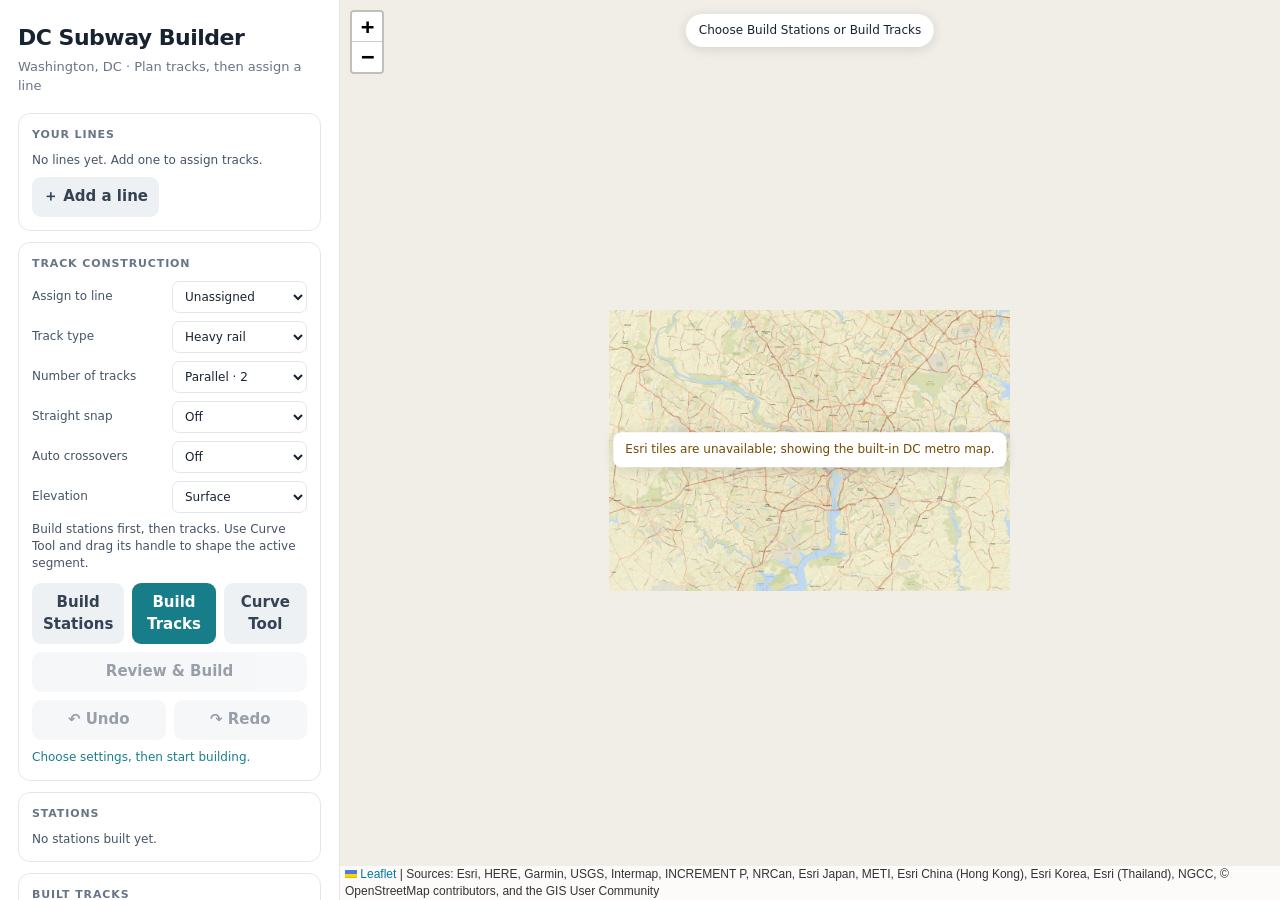
==== index.html @ 971ccfde "Add files via upload" ====
<!doctype html>
<html lang="en">
<head>
  <meta charset="utf-8">
  <meta name="viewport" content="width=device-width, initial-scale=1">
  <title>DC Subway Builder</title>
  <style>
/* required styles */

.leaflet-pane,
.leaflet-tile,
.leaflet-marker-icon,
.leaflet-marker-shadow,
.leaflet-tile-container,
.leaflet-pane > svg,
.leaflet-pane > canvas,
.leaflet-zoom-box,
.leaflet-image-layer,
.leaflet-layer {
	position: absolute;
	left: 0;
	top: 0;
	}
.leaflet-container {
	overflow: hidden;
	}
.leaflet-tile,
.leaflet-marker-icon,
.leaflet-marker-shadow {
	-webkit-user-select: none;
	   -moz-user-select: none;
	        user-select: none;
	  -webkit-user-drag: none;
	}
/* Prevents IE11 from highlighting tiles in blue */
.leaflet-tile::selection {
	background: transparent;
}
/* Safari renders non-retina tile on retina better with this, but Chrome is worse */
.leaflet-safari .leaflet-tile {
	image-rendering: -webkit-optimize-contrast;
	}
/* hack that prevents hw layers "stretching" when loading new tiles */
.leaflet-safari .leaflet-tile-container {
	width: 1600px;
	height: 1600px;
	-webkit-transform-origin: 0 0;
	}
.leaflet-marker-icon,
.leaflet-marker-shadow {
	display: block;
	}
/* .leaflet-container svg: reset svg max-width decleration shipped in Joomla! (joomla.org) 3.x */
/* .leaflet-container img: map is broken in FF if you have max-width: 100% on tiles */
.leaflet-container .leaflet-overlay-pane svg {
	max-width: none !important;
	max-height: none !important;
	}
.leaflet-container .leaflet-marker-pane img,
.leaflet-container .leaflet-shadow-pane img,
.leaflet-container .leaflet-tile-pane img,
.leaflet-container img.leaflet-image-layer,
.leaflet-container .leaflet-tile {
	max-width: none !important;
	max-height: none !important;
	width: auto;
	padding: 0;
	}

.leaflet-container img.leaflet-tile {
	/* See: https://bugs.chromium.org/p/chromium/issues/detail?id=600120 */
	mix-blend-mode: plus-lighter;
}

.leaflet-container.leaflet-touch-zoom {
	-ms-touch-action: pan-x pan-y;
	touch-action: pan-x pan-y;
	}
.leaflet-container.leaflet-touch-drag {
	-ms-touch-action: pinch-zoom;
	/* Fallback for FF which doesn't support pinch-zoom */
	touch-action: none;
	touch-action: pinch-zoom;
}
.leaflet-container.leaflet-touch-drag.leaflet-touch-zoom {
	-ms-touch-action: none;
	touch-action: none;
}
.leaflet-container {
	-webkit-tap-highlight-color: transparent;
}
.leaflet-container a {
	-webkit-tap-highlight-color: rgba(51, 181, 229, 0.4);
}
.leaflet-tile {
	filter: inherit;
	visibility: hidden;
	}
.leaflet-tile-loaded {
	visibility: inherit;
	}
.leaflet-zoom-box {
	width: 0;
	height: 0;
	-moz-box-sizing: border-box;
	     box-sizing: border-box;
	z-index: 800;
	}
/* workaround for https://bugzilla.mozilla.org/show_bug.cgi?id=888319 */
.leaflet-overlay-pane svg {
	-moz-user-select: none;
	}

.leaflet-pane         { z-index: 400; }

.leaflet-tile-pane    { z-index: 200; }
.leaflet-overlay-pane { z-index: 400; }
.leaflet-shadow-pane  { z-index: 500; }
.leaflet-marker-pane  { z-index: 600; }
.leaflet-tooltip-pane   { z-index: 650; }
.leaflet-popup-pane   { z-index: 700; }

.leaflet-map-pane canvas { z-index: 100; }
.leaflet-map-pane svg    { z-index: 200; }

.leaflet-vml-shape {
	width: 1px;
	height: 1px;
	}
.lvml {
	behavior: url(#default#VML);
	display: inline-block;
	position: absolute;
	}


/* control positioning */

.leaflet-control {
	position: relative;
	z-index: 800;
	pointer-events: visiblePainted; /* IE 9-10 doesn't have auto */
	pointer-events: auto;
	}
.leaflet-top,
.leaflet-bottom {
	position: absolute;
	z-index: 1000;
	pointer-events: none;
	}
.leaflet-top {
	top: 0;
	}
.leaflet-right {
	right: 0;
	}
.leaflet-bottom {
	bottom: 0;
	}
.leaflet-left {
	left: 0;
	}
.leaflet-control {
	float: left;
	clear: both;
	}
.leaflet-right .leaflet-control {
	float: right;
	}
.leaflet-top .leaflet-control {
	margin-top: 10px;
	}
.leaflet-bottom .leaflet-control {
	margin-bottom: 10px;
	}
.leaflet-left .leaflet-control {
	margin-left: 10px;
	}
.leaflet-right .leaflet-control {
	margin-right: 10px;
	}


/* zoom and fade animations */

.leaflet-fade-anim .leaflet-popup {
	opacity: 0;
	-webkit-transition: opacity 0.2s linear;
	   -moz-transition: opacity 0.2s linear;
	        transition: opacity 0.2s linear;
	}
.leaflet-fade-anim .leaflet-map-pane .leaflet-popup {
	opacity: 1;
	}
.leaflet-zoom-animated {
	-webkit-transform-origin: 0 0;
	    -ms-transform-origin: 0 0;
	        transform-origin: 0 0;
	}
svg.leaflet-zoom-animated {
	will-change: transform;
}

.leaflet-zoom-anim .leaflet-zoom-animated {
	-webkit-transition: -webkit-transform 0.25s cubic-bezier(0,0,0.25,1);
	   -moz-transition:    -moz-transform 0.25s cubic-bezier(0,0,0.25,1);
	        transition:         transform 0.25s cubic-bezier(0,0,0.25,1);
	}
.leaflet-zoom-anim .leaflet-tile,
.leaflet-pan-anim .leaflet-tile {
	-webkit-transition: none;
	   -moz-transition: none;
	        transition: none;
	}

.leaflet-zoom-anim .leaflet-zoom-hide {
	visibility: hidden;
	}


/* cursors */

.leaflet-interactive {
	cursor: pointer;
	}
.leaflet-grab {
	cursor: -webkit-grab;
	cursor:    -moz-grab;
	cursor:         grab;
	}
.leaflet-crosshair,
.leaflet-crosshair .leaflet-interactive {
	cursor: crosshair;
	}
.leaflet-popup-pane,
.leaflet-control {
	cursor: auto;
	}
.leaflet-dragging .leaflet-grab,
.leaflet-dragging .leaflet-grab .leaflet-interactive,
.leaflet-dragging .leaflet-marker-draggable {
	cursor: move;
	cursor: -webkit-grabbing;
	cursor:    -moz-grabbing;
	cursor:         grabbing;
	}

/* marker & overlays interactivity */
.leaflet-marker-icon,
.leaflet-marker-shadow,
.leaflet-image-layer,
.leaflet-pane > svg path,
.leaflet-tile-container {
	pointer-events: none;
	}

.leaflet-marker-icon.leaflet-interactive,
.leaflet-image-layer.leaflet-interactive,
.leaflet-pane > svg path.leaflet-interactive,
svg.leaflet-image-layer.leaflet-interactive path {
	pointer-events: visiblePainted; /* IE 9-10 doesn't have auto */
	pointer-events: auto;
	}

/* visual tweaks */

.leaflet-container {
	background: #ddd;
	outline-offset: 1px;
	}
.leaflet-container a {
	color: #0078A8;
	}
.leaflet-zoom-box {
	border: 2px dotted #38f;
	background: rgba(255,255,255,0.5);
	}


/* general typography */
.leaflet-container {
	font-family: "Helvetica Neue", Arial, Helvetica, sans-serif;
	font-size: 12px;
	font-size: 0.75rem;
	line-height: 1.5;
	}


/* general toolbar styles */

.leaflet-bar {
	box-shadow: 0 1px 5px rgba(0,0,0,0.65);
	border-radius: 4px;
	}
.leaflet-bar a {
	background-color: #fff;
	border-bottom: 1px solid #ccc;
	width: 26px;
	height: 26px;
	line-height: 26px;
	display: block;
	text-align: center;
	text-decoration: none;
	color: black;
	}
.leaflet-bar a,
.leaflet-control-layers-toggle {
	background-position: 50% 50%;
	background-repeat: no-repeat;
	display: block;
	}
.leaflet-bar a:hover,
.leaflet-bar a:focus {
	background-color: #f4f4f4;
	}
.leaflet-bar a:first-child {
	border-top-left-radius: 4px;
	border-top-right-radius: 4px;
	}
.leaflet-bar a:last-child {
	border-bottom-left-radius: 4px;
	border-bottom-right-radius: 4px;
	border-bottom: none;
	}
.leaflet-bar a.leaflet-disabled {
	cursor: default;
	background-color: #f4f4f4;
	color: #bbb;
	}

.leaflet-touch .leaflet-bar a {
	width: 30px;
	height: 30px;
	line-height: 30px;
	}
.leaflet-touch .leaflet-bar a:first-child {
	border-top-left-radius: 2px;
	border-top-right-radius: 2px;
	}
.leaflet-touch .leaflet-bar a:last-child {
	border-bottom-left-radius: 2px;
	border-bottom-right-radius: 2px;
	}

/* zoom control */

.leaflet-control-zoom-in,
.leaflet-control-zoom-out {
	font: bold 18px 'Lucida Console', Monaco, monospace;
	text-indent: 1px;
	}

.leaflet-touch .leaflet-control-zoom-in, .leaflet-touch .leaflet-control-zoom-out  {
	font-size: 22px;
	}


/* layers control */

.leaflet-control-layers {
	box-shadow: 0 1px 5px rgba(0,0,0,0.4);
	background: #fff;
	border-radius: 5px;
	}
.leaflet-control-layers-toggle {
	background-image: url(images/layers.png);
	width: 36px;
	height: 36px;
	}
.leaflet-retina .leaflet-control-layers-toggle {
	background-image: url(images/layers-2x.png);
	background-size: 26px 26px;
	}
.leaflet-touch .leaflet-control-layers-toggle {
	width: 44px;
	height: 44px;
	}
.leaflet-control-layers .leaflet-control-layers-list,
.leaflet-control-layers-expanded .leaflet-control-layers-toggle {
	display: none;
	}
.leaflet-control-layers-expanded .leaflet-control-layers-list {
	display: block;
	position: relative;
	}
.leaflet-control-layers-expanded {
	padding: 6px 10px 6px 6px;
	color: #333;
	background: #fff;
	}
.leaflet-control-layers-scrollbar {
	overflow-y: scroll;
	overflow-x: hidden;
	padding-right: 5px;
	}
.leaflet-control-layers-selector {
	margin-top: 2px;
	position: relative;
	top: 1px;
	}
.leaflet-control-layers label {
	display: block;
	font-size: 13px;
	font-size: 1.08333em;
	}
.leaflet-control-layers-separator {
	height: 0;
	border-top: 1px solid #ddd;
	margin: 5px -10px 5px -6px;
	}

/* Default icon URLs */
.leaflet-default-icon-path { /* used only in path-guessing heuristic, see L.Icon.Default */
	background-image: url(images/marker-icon.png);
	}


/* attribution and scale controls */

.leaflet-container .leaflet-control-attribution {
	background: #fff;
	background: rgba(255, 255, 255, 0.8);
	margin: 0;
	}
.leaflet-control-attribution,
.leaflet-control-scale-line {
	padding: 0 5px;
	color: #333;
	line-height: 1.4;
	}
.leaflet-control-attribution a {
	text-decoration: none;
	}
.leaflet-control-attribution a:hover,
.leaflet-control-attribution a:focus {
	text-decoration: underline;
	}
.leaflet-attribution-flag {
	display: inline !important;
	vertical-align: baseline !important;
	width: 1em;
	height: 0.6669em;
	}
.leaflet-left .leaflet-control-scale {
	margin-left: 5px;
	}
.leaflet-bottom .leaflet-control-scale {
	margin-bottom: 5px;
	}
.leaflet-control-scale-line {
	border: 2px solid #777;
	border-top: none;
	line-height: 1.1;
	padding: 2px 5px 1px;
	white-space: nowrap;
	-moz-box-sizing: border-box;
	     box-sizing: border-box;
	background: rgba(255, 255, 255, 0.8);
	text-shadow: 1px 1px #fff;
	}
.leaflet-control-scale-line:not(:first-child) {
	border-top: 2px solid #777;
	border-bottom: none;
	margin-top: -2px;
	}
.leaflet-control-scale-line:not(:first-child):not(:last-child) {
	border-bottom: 2px solid #777;
	}

.leaflet-touch .leaflet-control-attribution,
.leaflet-touch .leaflet-control-layers,
.leaflet-touch .leaflet-bar {
	box-shadow: none;
	}
.leaflet-touch .leaflet-control-layers,
.leaflet-touch .leaflet-bar {
	border: 2px solid rgba(0,0,0,0.2);
	background-clip: padding-box;
	}


/* popup */

.leaflet-popup {
	position: absolute;
	text-align: center;
	margin-bottom: 20px;
	}
.leaflet-popup-content-wrapper {
	padding: 1px;
	text-align: left;
	border-radius: 12px;
	}
.leaflet-popup-content {
	margin: 13px 24px 13px 20px;
	line-height: 1.3;
	font-size: 13px;
	font-size: 1.08333em;
	min-height: 1px;
	}
.leaflet-popup-content p {
	margin: 17px 0;
	margin: 1.3em 0;
	}
.leaflet-popup-tip-container {
	width: 40px;
	height: 20px;
	position: absolute;
	left: 50%;
	margin-top: -1px;
	margin-left: -20px;
	overflow: hidden;
	pointer-events: none;
	}
.leaflet-popup-tip {
	width: 17px;
	height: 17px;
	padding: 1px;

	margin: -10px auto 0;
	pointer-events: auto;

	-webkit-transform: rotate(45deg);
	   -moz-transform: rotate(45deg);
	    -ms-transform: rotate(45deg);
	        transform: rotate(45deg);
	}
.leaflet-popup-content-wrapper,
.leaflet-popup-tip {
	background: white;
	color: #333;
	box-shadow: 0 3px 14px rgba(0,0,0,0.4);
	}
.leaflet-container a.leaflet-popup-close-button {
	position: absolute;
	top: 0;
	right: 0;
	border: none;
	text-align: center;
	width: 24px;
	height: 24px;
	font: 16px/24px Tahoma, Verdana, sans-serif;
	color: #757575;
	text-decoration: none;
	background: transparent;
	}
.leaflet-container a.leaflet-popup-close-button:hover,
.leaflet-container a.leaflet-popup-close-button:focus {
	color: #585858;
	}
.leaflet-popup-scrolled {
	overflow: auto;
	}

.leaflet-oldie .leaflet-popup-content-wrapper {
	-ms-zoom: 1;
	}
.leaflet-oldie .leaflet-popup-tip {
	width: 24px;
	margin: 0 auto;

	-ms-filter: "progid:DXImageTransform.Microsoft.Matrix(M11=0.70710678, M12=0.70710678, M21=-0.70710678, M22=0.70710678)";
	filter: progid:DXImageTransform.Microsoft.Matrix(M11=0.70710678, M12=0.70710678, M21=-0.70710678, M22=0.70710678);
	}

.leaflet-oldie .leaflet-control-zoom,
.leaflet-oldie .leaflet-control-layers,
.leaflet-oldie .leaflet-popup-content-wrapper,
.leaflet-oldie .leaflet-popup-tip {
	border: 1px solid #999;
	}


/* div icon */

.leaflet-div-icon {
	background: #fff;
	border: 1px solid #666;
	}


/* Tooltip */
/* Base styles for the element that has a tooltip */
.leaflet-tooltip {
	position: absolute;
	padding: 6px;
	background-color: #fff;
	border: 1px solid #fff;
	border-radius: 3px;
	color: #222;
	white-space: nowrap;
	-webkit-user-select: none;
	-moz-user-select: none;
	-ms-user-select: none;
	user-select: none;
	pointer-events: none;
	box-shadow: 0 1px 3px rgba(0,0,0,0.4);
	}
.leaflet-tooltip.leaflet-interactive {
	cursor: pointer;
	pointer-events: auto;
	}
.leaflet-tooltip-top:before,
.leaflet-tooltip-bottom:before,
.leaflet-tooltip-left:before,
.leaflet-tooltip-right:before {
	position: absolute;
	pointer-events: none;
	border: 6px solid transparent;
	background: transparent;
	content: "";
	}

/* Directions */

.leaflet-tooltip-bottom {
	margin-top: 6px;
}
.leaflet-tooltip-top {
	margin-top: -6px;
}
.leaflet-tooltip-bottom:before,
.leaflet-tooltip-top:before {
	left: 50%;
	margin-left: -6px;
	}
.leaflet-tooltip-top:before {
	bottom: 0;
	margin-bottom: -12px;
	border-top-color: #fff;
	}
.leaflet-tooltip-bottom:before {
	top: 0;
	margin-top: -12px;
	margin-left: -6px;
	border-bottom-color: #fff;
	}
.leaflet-tooltip-left {
	margin-left: -6px;
}
.leaflet-tooltip-right {
	margin-left: 6px;
}
.leaflet-tooltip-left:before,
.leaflet-tooltip-right:before {
	top: 50%;
	margin-top: -6px;
	}
.leaflet-tooltip-left:before {
	right: 0;
	margin-right: -12px;
	border-left-color: #fff;
	}
.leaflet-tooltip-right:before {
	left: 0;
	margin-left: -12px;
	border-right-color: #fff;
	}

/* Printing */

@media print {
	/* Prevent printers from removing background-images of controls. */
	.leaflet-control {
		-webkit-print-color-adjust: exact;
		print-color-adjust: exact;
		}
	}

</style>
  <style>
    :root{color-scheme:light;--ink:#172331;--muted:#687586;--paper:#f5f7f8;--edge:#e2e7ec;--teal:#177e89}
    *{box-sizing:border-box}body{margin:0;font:15px/1.45 system-ui,-apple-system,Segoe UI,sans-serif;color:var(--ink);background:var(--paper)}.app{min-height:100vh;display:grid;grid-template-columns:340px minmax(0,1fr)}
    aside{padding:22px 18px;background:#fff;border-right:1px solid var(--edge);overflow:auto;max-height:100vh}h1{font-size:22px;letter-spacing:-.5px;margin:0 0 4px}.sub{color:var(--muted);margin:0 0 17px;font-size:13px}.card{border:1px solid var(--edge);border-radius:12px;padding:13px;margin:11px 0;background:#fff}.label{color:var(--muted);font-size:11px;font-weight:700;letter-spacing:.08em;text-transform:uppercase;margin-bottom:9px}.lines{display:grid;gap:7px}.line-row{width:100%;border:1px solid var(--edge);border-radius:9px;background:#fff;padding:8px 10px;display:flex;align-items:center;gap:9px;text-align:left;color:var(--ink);cursor:pointer}.line-row.active{border-color:var(--teal);background:#f3fbfb}.swatch{width:13px;height:13px;border-radius:50%;flex:0 0 13px}.line-name{flex:1;font-weight:650}.line-count{font-size:12px;color:var(--muted)}button,select{font:inherit}.button{border:0;border-radius:9px;padding:9px 11px;cursor:pointer;font-weight:650;color:#344253;background:#eef1f4}.button:disabled{opacity:.5;cursor:not-allowed}.button-main{background:var(--teal);color:white}.button-row{display:flex;gap:8px}.button-row>*{flex:1}.hint{font-size:12px;color:#465466;margin:0}.status{min-height:18px;color:var(--teal);font-size:12px;margin-top:9px}.field{display:grid;grid-template-columns:1fr 135px;gap:8px;align-items:center;margin:8px 0}.field label{font-size:12px;color:#465466}.field select{width:100%;border:1px solid var(--edge);border-radius:7px;background:#fff;color:var(--ink);padding:7px 8px;font-size:12px}.stats{display:flex;gap:16px;font-size:12px;color:var(--muted)}.stats strong{color:var(--ink)}.track-list{display:grid;gap:8px}.track-row{border-top:1px solid var(--edge);padding-top:9px}.track-head{display:flex;align-items:center;gap:7px;margin-bottom:6px;font-size:12px;font-weight:700}.track-dot{width:10px;height:10px;border-radius:50%;flex:none}.track-meta{font-size:11px;color:var(--muted);margin-bottom:5px}.track-assign{width:100%;border:1px solid var(--edge);border-radius:7px;background:white;padding:6px 7px;font-size:12px}.remove-track{border:0;background:transparent;color:#8b3b3b;padding:4px 0;margin-top:4px;font-size:11px;cursor:pointer}.map-wrap{position:relative;min-width:0;min-height:100vh;background:#f0eee7}#map{width:100%;height:100vh;min-height:560px;background:#f0eee7}.map-tip{position:absolute;z-index:500;top:14px;left:50%;transform:translateX(-50%);border-radius:20px;padding:8px 13px;background:#fff;box-shadow:0 2px 12px #17233124;font-size:12px;white-space:nowrap;pointer-events:none}.map-credit{position:absolute;z-index:500;right:0;bottom:0;background:#ffffffd9;padding:3px 6px;font-size:10px;color:#31404c}.speed-label-icon{background:transparent;border:0}.speed-label{display:block;white-space:nowrap;padding:2px 5px;border:1px solid #687586;border-radius:9px;background:#fff;color:#243142;font:700 10px/1.2 system-ui,sans-serif;box-shadow:0 1px 4px #17233155}.leaflet-tooltip.station-label{background:#fff;border:0;box-shadow:0 1px 5px #16212d33;color:#223042;font-weight:650;border-radius:5px;padding:3px 6px}.leaflet-tooltip.station-label:before{display:none}
    .map-status{position:absolute;z-index:500;left:50%;top:50%;transform:translate(-50%,-50%);border-radius:8px;padding:9px 12px;background:#fff;color:#744b00;box-shadow:0 2px 12px #17233124;font-size:12px;max-width:90%;text-align:center}
    .curve-handle-icon{background:transparent;border:0}.curve-handle-dot{display:block;width:18px;height:18px;border:3px solid #177e89;border-radius:4px;background:#fff;box-shadow:0 1px 6px #17233199;transform:rotate(45deg);cursor:move}
    .station-icon{background:transparent;border:0;pointer-events:none}.station-symbol{position:absolute;left:5px;top:5px;width:14px;height:14px;border:3px solid #fff;border-radius:50%;background:#177e89;box-shadow:0 1px 5px #16212d99}.station-name{position:absolute;left:22px;top:2px;white-space:nowrap;background:#fff;padding:2px 6px;border-radius:10px;font:600 11px/16px system-ui,sans-serif;color:#203044;box-shadow:0 1px 4px #16212d55}.station-row{display:flex;align-items:center;justify-content:space-between;border-top:1px solid var(--edge);padding:6px 0;font-size:12px}.station-delete{border:0;background:transparent;color:#8b3b3b;cursor:pointer;font-size:11px}
    @media(max-width:760px){.app{grid-template-columns:1fr;grid-template-rows:auto 62vh}aside{padding:16px;max-height:none}.map-wrap{min-height:62vh}#map{height:62vh;min-height:420px}.map-tip{top:10px}}
  </style>
</head>
<body>
  <main class="app">
    <aside>
      <h1>DC Subway Builder</h1><p class="sub">Washington, DC · Plan tracks, then assign a line</p>
      <section class="card"><div class="label">Your lines</div><div id="line-list" class="lines"></div><div style="height:8px"></div><button id="add-line" class="button" type="button">＋ Add a line</button></section>
      <section class="card">
        <div class="label">Track construction</div>
        <div class="field"><label for="assign-line">Assign to line</label><select id="assign-line"><option value="">Unassigned</option></select></div>
        <div class="field"><label for="track-type">Track type</label><select id="track-type"><option>Heavy rail</option><option>Light rail</option><option>Commuter rail</option></select></div>
        <div class="field"><label for="track-count">Number of tracks</label><select id="track-count"><option value="1">Single</option><option value="2" selected>Parallel · 2</option><option value="3">Parallel · 3</option></select></div>
        <div class="field"><label for="snap-mode">Straight snap</label><select id="snap-mode"><option>Off</option><option value="45°">45°</option><option value="90°">90°</option></select></div>
        <div class="field"><label for="crossovers">Auto crossovers</label><select id="crossovers"><option value="Off">Off</option><option value="On">On</option></select></div>
        <div class="field"><label for="elevation">Elevation</label><select id="elevation"><option>Surface</option><option>Elevated</option><option>Cut &amp; cover</option><option>Deep tunnel</option></select></div>
        <p class="hint">Build stations first, then tracks. Use Curve Tool and drag its handle to shape the active segment.</p>
        <div style="height:10px"></div><div class="button-row"><button id="start-station" class="button" type="button">Build Stations</button><button id="start-track" class="button button-main" type="button">Build Tracks</button><button id="curve-tool" class="button" type="button" aria-pressed="false">Curve Tool</button></div><div style="height:8px"></div><button id="finish-track" class="button" style="width:100%" type="button" disabled>Review &amp; Build</button><div style="height:8px"></div><div class="button-row"><button id="undo" class="button" type="button" disabled>↶ Undo</button><button id="redo" class="button" type="button" disabled>↷ Redo</button></div>
        <div id="status" class="status" aria-live="polite">Choose settings, then start building.</div>
      </section>
      <section class="card"><div class="label">Stations</div><div id="station-list" class="station-list"><p class="hint">No stations built yet.</p></div></section><section class="card"><div class="label">Built tracks</div><div id="track-list" class="track-list"><p class="hint">No track built yet.</p></div></section>
      <section class="card"><div class="label">Network</div><div class="stats"><span><strong id="station-total">0</strong> stations</span><span><strong id="track-total">0</strong> trackways</span><span><strong id="mile-total">0.0</strong> track miles</span></div></section>
      <p class="hint" style="font-size:10px;color:#8a95a2">Street map © Esri and data contributors · Construction saved in this browser.</p>
    </aside>
    <div class="map-wrap"><div id="map-tip" class="map-tip">Choose Build Stations or Build Tracks</div><div id="map" aria-label="Bounded street map of Washington, DC and surrounding areas"></div><div id="map-status" class="map-status" role="status" style="display:none"></div></div>
  </main>
  <script>
/* @preserve
 * Leaflet 1.9.4, a JS library for interactive maps. https://leafletjs.com
 * (c) 2010-2023 Vladimir Agafonkin, (c) 2010-2011 CloudMade
 */
!function(t,e){"object"==typeof exports&&"undefined"!=typeof module?e(exports):"function"==typeof define&&define.amd?define(["exports"],e):e((t="undefined"!=typeof globalThis?globalThis:t||self).leaflet={})}(this,function(t){"use strict";function l(t){for(var e,i,n=1,o=arguments.length;n<o;n++)for(e in i=arguments[n])t[e]=i[e];return t}var R=Object.create||function(t){return N.prototype=t,new N};function N(){}function a(t,e){var i,n=Array.prototype.slice;return t.bind?t.bind.apply(t,n.call(arguments,1)):(i=n.call(arguments,2),function(){return t.apply(e,i.length?i.concat(n.call(arguments)):arguments)})}var D=0;function h(t){return"_leaflet_id"in t||(t._leaflet_id=++D),t._leaflet_id}function j(t,e,i){var n,o,s=function(){n=!1,o&&(r.apply(i,o),o=!1)},r=function(){n?o=arguments:(t.apply(i,arguments),setTimeout(s,e),n=!0)};return r}function H(t,e,i){var n=e[1],e=e[0],o=n-e;return t===n&&i?t:((t-e)%o+o)%o+e}function u(){return!1}function i(t,e){return!1===e?t:(e=Math.pow(10,void 0===e?6:e),Math.round(t*e)/e)}function W(t){return t.trim?t.trim():t.replace(/^\s+|\s+$/g,"")}function F(t){return W(t).split(/\s+/)}function c(t,e){for(var i in Object.prototype.hasOwnProperty.call(t,"options")||(t.options=t.options?R(t.options):{}),e)t.options[i]=e[i];return t.options}function U(t,e,i){var n,o=[];for(n in t)o.push(encodeURIComponent(i?n.toUpperCase():n)+"="+encodeURIComponent(t[n]));return(e&&-1!==e.indexOf("?")?"&":"?")+o.join("&")}var V=/\{ *([\w_ -]+) *\}/g;function q(t,i){return t.replace(V,function(t,e){e=i[e];if(void 0===e)throw new Error("No value provided for variable "+t);return e="function"==typeof e?e(i):e})}var d=Array.isArray||function(t){return"[object Array]"===Object.prototype.toString.call(t)};function G(t,e){for(var i=0;i<t.length;i++)if(t[i]===e)return i;return-1}var K="[data-uri]";function Y(t){return window["webkit"+t]||window["moz"+t]||window["ms"+t]}var X=0;function J(t){var e=+new Date,i=Math.max(0,16-(e-X));return X=e+i,window.setTimeout(t,i)}var $=window.requestAnimationFrame||Y("RequestAnimationFrame")||J,Q=window.cancelAnimationFrame||Y("CancelAnimationFrame")||Y("CancelRequestAnimationFrame")||function(t){window.clearTimeout(t)};function x(t,e,i){if(!i||$!==J)return $.call(window,a(t,e));t.call(e)}function r(t){t&&Q.call(window,t)}var tt={__proto__:null,extend:l,create:R,bind:a,get lastId(){return D},stamp:h,throttle:j,wrapNum:H,falseFn:u,formatNum:i,trim:W,splitWords:F,setOptions:c,getParamString:U,template:q,isArray:d,indexOf:G,emptyImageUrl:K,requestFn:$,cancelFn:Q,requestAnimFrame:x,cancelAnimFrame:r};function et(){}et.extend=function(t){function e(){c(this),this.initialize&&this.initialize.apply(this,arguments),this.callInitHooks()}var i,n=e.__super__=this.prototype,o=R(n);for(i in(o.constructor=e).prototype=o,this)Object.prototype.hasOwnProperty.call(this,i)&&"prototype"!==i&&"__super__"!==i&&(e[i]=this[i]);if(t.statics&&l(e,t.statics),t.includes){var s=t.includes;if("undefined"!=typeof L&&L&&L.Mixin){s=d(s)?s:[s];for(var r=0;r<s.length;r++)s[r]===L.Mixin.Events&&console.warn("Deprecated include of L.Mixin.Events: this property will be removed in future releases, please inherit from L.Evented instead.",(new Error).stack)}l.apply(null,[o].concat(t.includes))}return l(o,t),delete o.statics,delete o.includes,o.options&&(o.options=n.options?R(n.options):{},l(o.options,t.options)),o._initHooks=[],o.callInitHooks=function(){if(!this._initHooksCalled){n.callInitHooks&&n.callInitHooks.call(this),this._initHooksCalled=!0;for(var t=0,e=o._initHooks.length;t<e;t++)o._initHooks[t].call(this)}},e},et.include=function(t){var e=this.prototype.options;return l(this.prototype,t),t.options&&(this.prototype.options=e,this.mergeOptions(t.options)),this},et.mergeOptions=function(t){return l(this.prototype.options,t),this},et.addInitHook=function(t){var e=Array.prototype.slice.call(arguments,1),i="function"==typeof t?t:function(){this[t].apply(this,e)};return this.prototype._initHooks=this.prototype._initHooks||[],this.prototype._initHooks.push(i),this};var e={on:function(t,e,i){if("object"==typeof t)for(var n in t)this._on(n,t[n],e);else for(var o=0,s=(t=F(t)).length;o<s;o++)this._on(t[o],e,i);return this},off:function(t,e,i){if(arguments.length)if("object"==typeof t)for(var n in t)this._off(n,t[n],e);else{t=F(t);for(var o=1===arguments.length,s=0,r=t.length;s<r;s++)o?this._off(t[s]):this._off(t[s],e,i)}else delete this._events;return this},_on:function(t,e,i,n){"function"!=typeof e?console.warn("wrong listener type: "+typeof e):!1===this._listens(t,e,i)&&(e={fn:e,ctx:i=i===this?void 0:i},n&&(e.once=!0),this._events=this._events||{},this._events[t]=this._events[t]||[],this._events[t].push(e))},_off:function(t,e,i){var n,o,s;if(this._events&&(n=this._events[t]))if(1===arguments.length){if(this._firingCount)for(o=0,s=n.length;o<s;o++)n[o].fn=u;delete this._events[t]}else"function"!=typeof e?console.warn("wrong listener type: "+typeof e):!1!==(e=this._listens(t,e,i))&&(i=n[e],this._firingCount&&(i.fn=u,this._events[t]=n=n.slice()),n.splice(e,1))},fire:function(t,e,i){if(this.listens(t,i)){var n=l({},e,{type:t,target:this,sourceTarget:e&&e.sourceTarget||this});if(this._events){var o=this._events[t];if(o){this._firingCount=this._firingCount+1||1;for(var s=0,r=o.length;s<r;s++){var a=o[s],h=a.fn;a.once&&this.off(t,h,a.ctx),h.call(a.ctx||this,n)}this._firingCount--}}i&&this._propagateEvent(n)}return this},listens:function(t,e,i,n){"string"!=typeof t&&console.warn('"string" type argument expected');var o=e,s=("function"!=typeof e&&(n=!!e,i=o=void 0),this._events&&this._events[t]);if(s&&s.length&&!1!==this._listens(t,o,i))return!0;if(n)for(var r in this._eventParents)if(this._eventParents[r].listens(t,e,i,n))return!0;return!1},_listens:function(t,e,i){if(this._events){var n=this._events[t]||[];if(!e)return!!n.length;i===this&&(i=void 0);for(var o=0,s=n.length;o<s;o++)if(n[o].fn===e&&n[o].ctx===i)return o}return!1},once:function(t,e,i){if("object"==typeof t)for(var n in t)this._on(n,t[n],e,!0);else for(var o=0,s=(t=F(t)).length;o<s;o++)this._on(t[o],e,i,!0);return this},addEventParent:function(t){return this._eventParents=this._eventParents||{},this._eventParents[h(t)]=t,this},removeEventParent:function(t){return this._eventParents&&delete this._eventParents[h(t)],this},_propagateEvent:function(t){for(var e in this._eventParents)this._eventParents[e].fire(t.type,l({layer:t.target,propagatedFrom:t.target},t),!0)}},it=(e.addEventListener=e.on,e.removeEventListener=e.clearAllEventListeners=e.off,e.addOneTimeEventListener=e.once,e.fireEvent=e.fire,e.hasEventListeners=e.listens,et.extend(e));function p(t,e,i){this.x=i?Math.round(t):t,this.y=i?Math.round(e):e}var nt=Math.trunc||function(t){return 0<t?Math.floor(t):Math.ceil(t)};function m(t,e,i){return t instanceof p?t:d(t)?new p(t[0],t[1]):null==t?t:"object"==typeof t&&"x"in t&&"y"in t?new p(t.x,t.y):new p(t,e,i)}function f(t,e){if(t)for(var i=e?[t,e]:t,n=0,o=i.length;n<o;n++)this.extend(i[n])}function _(t,e){return!t||t instanceof f?t:new f(t,e)}function s(t,e){if(t)for(var i=e?[t,e]:t,n=0,o=i.length;n<o;n++)this.extend(i[n])}function g(t,e){return t instanceof s?t:new s(t,e)}function v(t,e,i){if(isNaN(t)||isNaN(e))throw new Error("Invalid LatLng object: ("+t+", "+e+")");this.lat=+t,this.lng=+e,void 0!==i&&(this.alt=+i)}function w(t,e,i){return t instanceof v?t:d(t)&&"object"!=typeof t[0]?3===t.length?new v(t[0],t[1],t[2]):2===t.length?new v(t[0],t[1]):null:null==t?t:"object"==typeof t&&"lat"in t?new v(t.lat,"lng"in t?t.lng:t.lon,t.alt):void 0===e?null:new v(t,e,i)}p.prototype={clone:function(){return new p(this.x,this.y)},add:function(t){return this.clone()._add(m(t))},_add:function(t){return this.x+=t.x,this.y+=t.y,this},subtract:function(t){return this.clone()._subtract(m(t))},_subtract:function(t){return this.x-=t.x,this.y-=t.y,this},divideBy:function(t){return this.clone()._divideBy(t)},_divideBy:function(t){return this.x/=t,this.y/=t,this},multiplyBy:function(t){return this.clone()._multiplyBy(t)},_multiplyBy:function(t){return this.x*=t,this.y*=t,this},scaleBy:function(t){return new p(this.x*t.x,this.y*t.y)},unscaleBy:function(t){return new p(this.x/t.x,this.y/t.y)},round:function(){return this.clone()._round()},_round:function(){return this.x=Math.round(this.x),this.y=Math.round(this.y),this},floor:function(){return this.clone()._floor()},_floor:function(){return this.x=Math.floor(this.x),this.y=Math.floor(this.y),this},ceil:function(){return this.clone()._ceil()},_ceil:function(){return this.x=Math.ceil(this.x),this.y=Math.ceil(this.y),this},trunc:function(){return this.clone()._trunc()},_trunc:function(){return this.x=nt(this.x),this.y=nt(this.y),this},distanceTo:function(t){var e=(t=m(t)).x-this.x,t=t.y-this.y;return Math.sqrt(e*e+t*t)},equals:function(t){return(t=m(t)).x===this.x&&t.y===this.y},contains:function(t){return t=m(t),Math.abs(t.x)<=Math.abs(this.x)&&Math.abs(t.y)<=Math.abs(this.y)},toString:function(){return"Point("+i(this.x)+", "+i(this.y)+")"}},f.prototype={extend:function(t){var e,i;if(t){if(t instanceof p||"number"==typeof t[0]||"x"in t)e=i=m(t);else if(e=(t=_(t)).min,i=t.max,!e||!i)return this;this.min||this.max?(this.min.x=Math.min(e.x,this.min.x),this.max.x=Math.max(i.x,this.max.x),this.min.y=Math.min(e.y,this.min.y),this.max.y=Math.max(i.y,this.max.y)):(this.min=e.clone(),this.max=i.clone())}return this},getCenter:function(t){return m((this.min.x+this.max.x)/2,(this.min.y+this.max.y)/2,t)},getBottomLeft:function(){return m(this.min.x,this.max.y)},getTopRight:function(){return m(this.max.x,this.min.y)},getTopLeft:function(){return this.min},getBottomRight:function(){return this.max},getSize:function(){return this.max.subtract(this.min)},contains:function(t){var e,i;return(t=("number"==typeof t[0]||t instanceof p?m:_)(t))instanceof f?(e=t.min,i=t.max):e=i=t,e.x>=this.min.x&&i.x<=this.max.x&&e.y>=this.min.y&&i.y<=this.max.y},intersects:function(t){t=_(t);var e=this.min,i=this.max,n=t.min,t=t.max,o=t.x>=e.x&&n.x<=i.x,t=t.y>=e.y&&n.y<=i.y;return o&&t},overlaps:function(t){t=_(t);var e=this.min,i=this.max,n=t.min,t=t.max,o=t.x>e.x&&n.x<i.x,t=t.y>e.y&&n.y<i.y;return o&&t},isValid:function(){return!(!this.min||!this.max)},pad:function(t){var e=this.min,i=this.max,n=Math.abs(e.x-i.x)*t,t=Math.abs(e.y-i.y)*t;return _(m(e.x-n,e.y-t),m(i.x+n,i.y+t))},equals:function(t){return!!t&&(t=_(t),this.min.equals(t.getTopLeft())&&this.max.equals(t.getBottomRight()))}},s.prototype={extend:function(t){var e,i,n=this._southWest,o=this._northEast;if(t instanceof v)i=e=t;else{if(!(t instanceof s))return t?this.extend(w(t)||g(t)):this;if(e=t._southWest,i=t._northEast,!e||!i)return this}return n||o?(n.lat=Math.min(e.lat,n.lat),n.lng=Math.min(e.lng,n.lng),o.lat=Math.max(i.lat,o.lat),o.lng=Math.max(i.lng,o.lng)):(this._southWest=new v(e.lat,e.lng),this._northEast=new v(i.lat,i.lng)),this},pad:function(t){var e=this._southWest,i=this._northEast,n=Math.abs(e.lat-i.lat)*t,t=Math.abs(e.lng-i.lng)*t;return new s(new v(e.lat-n,e.lng-t),new v(i.lat+n,i.lng+t))},getCenter:function(){return new v((this._southWest.lat+this._northEast.lat)/2,(this._southWest.lng+this._northEast.lng)/2)},getSouthWest:function(){return this._southWest},getNorthEast:function(){return this._northEast},getNorthWest:function(){return new v(this.getNorth(),this.getWest())},getSouthEast:function(){return new v(this.getSouth(),this.getEast())},getWest:function(){return this._southWest.lng},getSouth:function(){return this._southWest.lat},getEast:function(){return this._northEast.lng},getNorth:function(){return this._northEast.lat},contains:function(t){t=("number"==typeof t[0]||t instanceof v||"lat"in t?w:g)(t);var e,i,n=this._southWest,o=this._northEast;return t instanceof s?(e=t.getSouthWest(),i=t.getNorthEast()):e=i=t,e.lat>=n.lat&&i.lat<=o.lat&&e.lng>=n.lng&&i.lng<=o.lng},intersects:function(t){t=g(t);var e=this._southWest,i=this._northEast,n=t.getSouthWest(),t=t.getNorthEast(),o=t.lat>=e.lat&&n.lat<=i.lat,t=t.lng>=e.lng&&n.lng<=i.lng;return o&&t},overlaps:function(t){t=g(t);var e=this._southWest,i=this._northEast,n=t.getSouthWest(),t=t.getNorthEast(),o=t.lat>e.lat&&n.lat<i.lat,t=t.lng>e.lng&&n.lng<i.lng;return o&&t},toBBoxString:function(){return[this.getWest(),this.getSouth(),this.getEast(),this.getNorth()].join(",")},equals:function(t,e){return!!t&&(t=g(t),this._southWest.equals(t.getSouthWest(),e)&&this._northEast.equals(t.getNorthEast(),e))},isValid:function(){return!(!this._southWest||!this._northEast)}};var ot={latLngToPoint:function(t,e){t=this.projection.project(t),e=this.scale(e);return this.transformation._transform(t,e)},pointToLatLng:function(t,e){e=this.scale(e),t=this.transformation.untransform(t,e);return this.projection.unproject(t)},project:function(t){return this.projection.project(t)},unproject:function(t){return this.projection.unproject(t)},scale:function(t){return 256*Math.pow(2,t)},zoom:function(t){return Math.log(t/256)/Math.LN2},getProjectedBounds:function(t){var e;return this.infinite?null:(e=this.projection.bounds,t=this.scale(t),new f(this.transformation.transform(e.min,t),this.transformation.transform(e.max,t)))},infinite:!(v.prototype={equals:function(t,e){return!!t&&(t=w(t),Math.max(Math.abs(this.lat-t.lat),Math.abs(this.lng-t.lng))<=(void 0===e?1e-9:e))},toString:function(t){return"LatLng("+i(this.lat,t)+", "+i(this.lng,t)+")"},distanceTo:function(t){return st.distance(this,w(t))},wrap:function(){return st.wrapLatLng(this)},toBounds:function(t){var t=180*t/40075017,e=t/Math.cos(Math.PI/180*this.lat);return g([this.lat-t,this.lng-e],[this.lat+t,this.lng+e])},clone:function(){return new v(this.lat,this.lng,this.alt)}}),wrapLatLng:function(t){var e=this.wrapLng?H(t.lng,this.wrapLng,!0):t.lng;return new v(this.wrapLat?H(t.lat,this.wrapLat,!0):t.lat,e,t.alt)},wrapLatLngBounds:function(t){var e=t.getCenter(),i=this.wrapLatLng(e),n=e.lat-i.lat,e=e.lng-i.lng;return 0==n&&0==e?t:(i=t.getSouthWest(),t=t.getNorthEast(),new s(new v(i.lat-n,i.lng-e),new v(t.lat-n,t.lng-e)))}},st=l({},ot,{wrapLng:[-180,180],R:6371e3,distance:function(t,e){var i=Math.PI/180,n=t.lat*i,o=e.lat*i,s=Math.sin((e.lat-t.lat)*i/2),e=Math.sin((e.lng-t.lng)*i/2),t=s*s+Math.cos(n)*Math.cos(o)*e*e,i=2*Math.atan2(Math.sqrt(t),Math.sqrt(1-t));return this.R*i}}),rt=6378137,rt={R:rt,MAX_LATITUDE:85.0511287798,project:function(t){var e=Math.PI/180,i=this.MAX_LATITUDE,i=Math.max(Math.min(i,t.lat),-i),i=Math.sin(i*e);return new p(this.R*t.lng*e,this.R*Math.log((1+i)/(1-i))/2)},unproject:function(t){var e=180/Math.PI;return new v((2*Math.atan(Math.exp(t.y/this.R))-Math.PI/2)*e,t.x*e/this.R)},bounds:new f([-(rt=rt*Math.PI),-rt],[rt,rt])};function at(t,e,i,n){d(t)?(this._a=t[0],this._b=t[1],this._c=t[2],this._d=t[3]):(this._a=t,this._b=e,this._c=i,this._d=n)}function ht(t,e,i,n){return new at(t,e,i,n)}at.prototype={transform:function(t,e){return this._transform(t.clone(),e)},_transform:function(t,e){return t.x=(e=e||1)*(this._a*t.x+this._b),t.y=e*(this._c*t.y+this._d),t},untransform:function(t,e){return new p((t.x/(e=e||1)-this._b)/this._a,(t.y/e-this._d)/this._c)}};var lt=l({},st,{code:"EPSG:3857",projection:rt,transformation:ht(lt=.5/(Math.PI*rt.R),.5,-lt,.5)}),ut=l({},lt,{code:"EPSG:900913"});function ct(t){return document.createElementNS("http://www.w3.org/2000/svg",t)}function dt(t,e){for(var i,n,o,s,r="",a=0,h=t.length;a<h;a++){for(i=0,n=(o=t[a]).length;i<n;i++)r+=(i?"L":"M")+(s=o[i]).x+" "+s.y;r+=e?b.svg?"z":"x":""}return r||"M0 0"}var _t=document.documentElement.style,pt="ActiveXObject"in window,mt=pt&&!document.addEventListener,n="msLaunchUri"in navigator&&!("documentMode"in document),ft=y("webkit"),gt=y("android"),vt=y("android 2")||y("android 3"),yt=parseInt(/WebKit\/([0-9]+)|$/.exec(navigator.userAgent)[1],10),yt=gt&&y("Google")&&yt<537&&!("AudioNode"in window),xt=!!window.opera,wt=!n&&y("chrome"),bt=y("gecko")&&!ft&&!xt&&!pt,Pt=!wt&&y("safari"),Lt=y("phantom"),o="OTransition"in _t,Tt=0===navigator.platform.indexOf("Win"),Mt=pt&&"transition"in _t,zt="WebKitCSSMatrix"in window&&"m11"in new window.WebKitCSSMatrix&&!vt,_t="MozPerspective"in _t,Ct=!window.L_DISABLE_3D&&(Mt||zt||_t)&&!o&&!Lt,Zt="undefined"!=typeof orientation||y("mobile"),St=Zt&&ft,Et=Zt&&zt,kt=!window.PointerEvent&&window.MSPointerEvent,Ot=!(!window.PointerEvent&&!kt),At="ontouchstart"in window||!!window.TouchEvent,Bt=!window.L_NO_TOUCH&&(At||Ot),It=Zt&&xt,Rt=Zt&&bt,Nt=1<(window.devicePixelRatio||window.screen.deviceXDPI/window.screen.logicalXDPI),Dt=function(){var t=!1;try{var e=Object.defineProperty({},"passive",{get:function(){t=!0}});window.addEventListener("testPassiveEventSupport",u,e),window.removeEventListener("testPassiveEventSupport",u,e)}catch(t){}return t}(),jt=!!document.createElement("canvas").getContext,Ht=!(!document.createElementNS||!ct("svg").createSVGRect),Wt=!!Ht&&((Wt=document.createElement("div")).innerHTML="<svg/>","http://www.w3.org/2000/svg"===(Wt.firstChild&&Wt.firstChild.namespaceURI));function y(t){return 0<=navigator.userAgent.toLowerCase().indexOf(t)}var b={ie:pt,ielt9:mt,edge:n,webkit:ft,android:gt,android23:vt,androidStock:yt,opera:xt,chrome:wt,gecko:bt,safari:Pt,phantom:Lt,opera12:o,win:Tt,ie3d:Mt,webkit3d:zt,gecko3d:_t,any3d:Ct,mobile:Zt,mobileWebkit:St,mobileWebkit3d:Et,msPointer:kt,pointer:Ot,touch:Bt,touchNative:At,mobileOpera:It,mobileGecko:Rt,retina:Nt,passiveEvents:Dt,canvas:jt,svg:Ht,vml:!Ht&&function(){try{var t=document.createElement("div"),e=(t.innerHTML='<v:shape adj="1"/>',t.firstChild);return e.style.behavior="url(#default#VML)",e&&"object"==typeof e.adj}catch(t){return!1}}(),inlineSvg:Wt,mac:0===navigator.platform.indexOf("Mac"),linux:0===navigator.platform.indexOf("Linux")},Ft=b.msPointer?"MSPointerDown":"pointerdown",Ut=b.msPointer?"MSPointerMove":"pointermove",Vt=b.msPointer?"MSPointerUp":"pointerup",qt=b.msPointer?"MSPointerCancel":"pointercancel",Gt={touchstart:Ft,touchmove:Ut,touchend:Vt,touchcancel:qt},Kt={touchstart:function(t,e){e.MSPOINTER_TYPE_TOUCH&&e.pointerType===e.MSPOINTER_TYPE_TOUCH&&O(e);ee(t,e)},touchmove:ee,touchend:ee,touchcancel:ee},Yt={},Xt=!1;function Jt(t,e,i){return"touchstart"!==e||Xt||(document.addEventListener(Ft,$t,!0),document.addEventListener(Ut,Qt,!0),document.addEventListener(Vt,te,!0),document.addEventListener(qt,te,!0),Xt=!0),Kt[e]?(i=Kt[e].bind(this,i),t.addEventListener(Gt[e],i,!1),i):(console.warn("wrong event specified:",e),u)}function $t(t){Yt[t.pointerId]=t}function Qt(t){Yt[t.pointerId]&&(Yt[t.pointerId]=t)}function te(t){delete Yt[t.pointerId]}function ee(t,e){if(e.pointerType!==(e.MSPOINTER_TYPE_MOUSE||"mouse")){for(var i in e.touches=[],Yt)e.touches.push(Yt[i]);e.changedTouches=[e],t(e)}}var ie=200;function ne(t,i){t.addEventListener("dblclick",i);var n,o=0;function e(t){var e;1!==t.detail?n=t.detail:"mouse"===t.pointerType||t.sourceCapabilities&&!t.sourceCapabilities.firesTouchEvents||((e=Ne(t)).some(function(t){return t instanceof HTMLLabelElement&&t.attributes.for})&&!e.some(function(t){return t instanceof HTMLInputElement||t instanceof HTMLSelectElement})||((e=Date.now())-o<=ie?2===++n&&i(function(t){var e,i,n={};for(i in t)e=t[i],n[i]=e&&e.bind?e.bind(t):e;return(t=n).type="dblclick",n.detail=2,n.isTrusted=!1,n._simulated=!0,n}(t)):n=1,o=e))}return t.addEventListener("click",e),{dblclick:i,simDblclick:e}}var oe,se,re,ae,he,le,ue=we(["transform","webkitTransform","OTransform","MozTransform","msTransform"]),ce=we(["webkitTransition","transition","OTransition","MozTransition","msTransition"]),de="webkitTransition"===ce||"OTransition"===ce?ce+"End":"transitionend";function _e(t){return"string"==typeof t?document.getElementById(t):t}function pe(t,e){var i=t.style[e]||t.currentStyle&&t.currentStyle[e];return"auto"===(i=i&&"auto"!==i||!document.defaultView?i:(t=document.defaultView.getComputedStyle(t,null))?t[e]:null)?null:i}function P(t,e,i){t=document.createElement(t);return t.className=e||"",i&&i.appendChild(t),t}function T(t){var e=t.parentNode;e&&e.removeChild(t)}function me(t){for(;t.firstChild;)t.removeChild(t.firstChild)}function fe(t){var e=t.parentNode;e&&e.lastChild!==t&&e.appendChild(t)}function ge(t){var e=t.parentNode;e&&e.firstChild!==t&&e.insertBefore(t,e.firstChild)}function ve(t,e){return void 0!==t.classList?t.classList.contains(e):0<(t=xe(t)).length&&new RegExp("(^|\\s)"+e+"(\\s|$)").test(t)}function M(t,e){var i;if(void 0!==t.classList)for(var n=F(e),o=0,s=n.length;o<s;o++)t.classList.add(n[o]);else ve(t,e)||ye(t,((i=xe(t))?i+" ":"")+e)}function z(t,e){void 0!==t.classList?t.classList.remove(e):ye(t,W((" "+xe(t)+" ").replace(" "+e+" "," ")))}function ye(t,e){void 0===t.className.baseVal?t.className=e:t.className.baseVal=e}function xe(t){return void 0===(t=t.correspondingElement?t.correspondingElement:t).className.baseVal?t.className:t.className.baseVal}function C(t,e){if("opacity"in t.style)t.style.opacity=e;else if("filter"in t.style){var i=!1,n="DXImageTransform.Microsoft.Alpha";try{i=t.filters.item(n)}catch(t){if(1===e)return}e=Math.round(100*e),i?(i.Enabled=100!==e,i.Opacity=e):t.style.filter+=" progid:"+n+"(opacity="+e+")"}}function we(t){for(var e=document.documentElement.style,i=0;i<t.length;i++)if(t[i]in e)return t[i];return!1}function be(t,e,i){e=e||new p(0,0);t.style[ue]=(b.ie3d?"translate("+e.x+"px,"+e.y+"px)":"translate3d("+e.x+"px,"+e.y+"px,0)")+(i?" scale("+i+")":"")}function Z(t,e){t._leaflet_pos=e,b.any3d?be(t,e):(t.style.left=e.x+"px",t.style.top=e.y+"px")}function Pe(t){return t._leaflet_pos||new p(0,0)}function Le(){S(window,"dragstart",O)}function Te(){k(window,"dragstart",O)}function Me(t){for(;-1===t.tabIndex;)t=t.parentNode;t.style&&(ze(),le=(he=t).style.outlineStyle,t.style.outlineStyle="none",S(window,"keydown",ze))}function ze(){he&&(he.style.outlineStyle=le,le=he=void 0,k(window,"keydown",ze))}function Ce(t){for(;!((t=t.parentNode).offsetWidth&&t.offsetHeight||t===document.body););return t}function Ze(t){var e=t.getBoundingClientRect();return{x:e.width/t.offsetWidth||1,y:e.height/t.offsetHeight||1,boundingClientRect:e}}ae="onselectstart"in document?(re=function(){S(window,"selectstart",O)},function(){k(window,"selectstart",O)}):(se=we(["userSelect","WebkitUserSelect","OUserSelect","MozUserSelect","msUserSelect"]),re=function(){var t;se&&(t=document.documentElement.style,oe=t[se],t[se]="none")},function(){se&&(document.documentElement.style[se]=oe,oe=void 0)});pt={__proto__:null,TRANSFORM:ue,TRANSITION:ce,TRANSITION_END:de,get:_e,getStyle:pe,create:P,remove:T,empty:me,toFront:fe,toBack:ge,hasClass:ve,addClass:M,removeClass:z,setClass:ye,getClass:xe,setOpacity:C,testProp:we,setTransform:be,setPosition:Z,getPosition:Pe,get disableTextSelection(){return re},get enableTextSelection(){return ae},disableImageDrag:Le,enableImageDrag:Te,preventOutline:Me,restoreOutline:ze,getSizedParentNode:Ce,getScale:Ze};function S(t,e,i,n){if(e&&"object"==typeof e)for(var o in e)ke(t,o,e[o],i);else for(var s=0,r=(e=F(e)).length;s<r;s++)ke(t,e[s],i,n);return this}var E="_leaflet_events";function k(t,e,i,n){if(1===arguments.length)Se(t),delete t[E];else if(e&&"object"==typeof e)for(var o in e)Oe(t,o,e[o],i);else if(e=F(e),2===arguments.length)Se(t,function(t){return-1!==G(e,t)});else for(var s=0,r=e.length;s<r;s++)Oe(t,e[s],i,n);return this}function Se(t,e){for(var i in t[E]){var n=i.split(/\d/)[0];e&&!e(n)||Oe(t,n,null,null,i)}}var Ee={mouseenter:"mouseover",mouseleave:"mouseout",wheel:!("onwheel"in window)&&"mousewheel"};function ke(e,t,i,n){var o,s,r=t+h(i)+(n?"_"+h(n):"");e[E]&&e[E][r]||(s=o=function(t){return i.call(n||e,t||window.event)},!b.touchNative&&b.pointer&&0===t.indexOf("touch")?o=Jt(e,t,o):b.touch&&"dblclick"===t?o=ne(e,o):"addEventListener"in e?"touchstart"===t||"touchmove"===t||"wheel"===t||"mousewheel"===t?e.addEventListener(Ee[t]||t,o,!!b.passiveEvents&&{passive:!1}):"mouseenter"===t||"mouseleave"===t?e.addEventListener(Ee[t],o=function(t){t=t||window.event,We(e,t)&&s(t)},!1):e.addEventListener(t,s,!1):e.attachEvent("on"+t,o),e[E]=e[E]||{},e[E][r]=o)}function Oe(t,e,i,n,o){o=o||e+h(i)+(n?"_"+h(n):"");var s,r,i=t[E]&&t[E][o];i&&(!b.touchNative&&b.pointer&&0===e.indexOf("touch")?(n=t,r=i,Gt[s=e]?n.removeEventListener(Gt[s],r,!1):console.warn("wrong event specified:",s)):b.touch&&"dblclick"===e?(n=i,(r=t).removeEventListener("dblclick",n.dblclick),r.removeEventListener("click",n.simDblclick)):"removeEventListener"in t?t.removeEventListener(Ee[e]||e,i,!1):t.detachEvent("on"+e,i),t[E][o]=null)}function Ae(t){return t.stopPropagation?t.stopPropagation():t.originalEvent?t.originalEvent._stopped=!0:t.cancelBubble=!0,this}function Be(t){return ke(t,"wheel",Ae),this}function Ie(t){return S(t,"mousedown touchstart dblclick contextmenu",Ae),t._leaflet_disable_click=!0,this}function O(t){return t.preventDefault?t.preventDefault():t.returnValue=!1,this}function Re(t){return O(t),Ae(t),this}function Ne(t){if(t.composedPath)return t.composedPath();for(var e=[],i=t.target;i;)e.push(i),i=i.parentNode;return e}function De(t,e){var i,n;return e?(n=(i=Ze(e)).boundingClientRect,new p((t.clientX-n.left)/i.x-e.clientLeft,(t.clientY-n.top)/i.y-e.clientTop)):new p(t.clientX,t.clientY)}var je=b.linux&&b.chrome?window.devicePixelRatio:b.mac?3*window.devicePixelRatio:0<window.devicePixelRatio?2*window.devicePixelRatio:1;function He(t){return b.edge?t.wheelDeltaY/2:t.deltaY&&0===t.deltaMode?-t.deltaY/je:t.deltaY&&1===t.deltaMode?20*-t.deltaY:t.deltaY&&2===t.deltaMode?60*-t.deltaY:t.deltaX||t.deltaZ?0:t.wheelDelta?(t.wheelDeltaY||t.wheelDelta)/2:t.detail&&Math.abs(t.detail)<32765?20*-t.detail:t.detail?t.detail/-32765*60:0}function We(t,e){var i=e.relatedTarget;if(!i)return!0;try{for(;i&&i!==t;)i=i.parentNode}catch(t){return!1}return i!==t}var mt={__proto__:null,on:S,off:k,stopPropagation:Ae,disableScrollPropagation:Be,disableClickPropagation:Ie,preventDefault:O,stop:Re,getPropagationPath:Ne,getMousePosition:De,getWheelDelta:He,isExternalTarget:We,addListener:S,removeListener:k},Fe=it.extend({run:function(t,e,i,n){this.stop(),this._el=t,this._inProgress=!0,this._duration=i||.25,this._easeOutPower=1/Math.max(n||.5,.2),this._startPos=Pe(t),this._offset=e.subtract(this._startPos),this._startTime=+new Date,this.fire("start"),this._animate()},stop:function(){this._inProgress&&(this._step(!0),this._complete())},_animate:function(){this._animId=x(this._animate,this),this._step()},_step:function(t){var e=+new Date-this._startTime,i=1e3*this._duration;e<i?this._runFrame(this._easeOut(e/i),t):(this._runFrame(1),this._complete())},_runFrame:function(t,e){t=this._startPos.add(this._offset.multiplyBy(t));e&&t._round(),Z(this._el,t),this.fire("step")},_complete:function(){r(this._animId),this._inProgress=!1,this.fire("end")},_easeOut:function(t){return 1-Math.pow(1-t,this._easeOutPower)}}),A=it.extend({options:{crs:lt,center:void 0,zoom:void 0,minZoom:void 0,maxZoom:void 0,layers:[],maxBounds:void 0,renderer:void 0,zoomAnimation:!0,zoomAnimationThreshold:4,fadeAnimation:!0,markerZoomAnimation:!0,transform3DLimit:8388608,zoomSnap:1,zoomDelta:1,trackResize:!0},initialize:function(t,e){e=c(this,e),this._handlers=[],this._layers={},this._zoomBoundLayers={},this._sizeChanged=!0,this._initContainer(t),this._initLayout(),this._onResize=a(this._onResize,this),this._initEvents(),e.maxBounds&&this.setMaxBounds(e.maxBounds),void 0!==e.zoom&&(this._zoom=this._limitZoom(e.zoom)),e.center&&void 0!==e.zoom&&this.setView(w(e.center),e.zoom,{reset:!0}),this.callInitHooks(),this._zoomAnimated=ce&&b.any3d&&!b.mobileOpera&&this.options.zoomAnimation,this._zoomAnimated&&(this._createAnimProxy(),S(this._proxy,de,this._catchTransitionEnd,this)),this._addLayers(this.options.layers)},setView:function(t,e,i){if((e=void 0===e?this._zoom:this._limitZoom(e),t=this._limitCenter(w(t),e,this.options.maxBounds),i=i||{},this._stop(),this._loaded&&!i.reset&&!0!==i)&&(void 0!==i.animate&&(i.zoom=l({animate:i.animate},i.zoom),i.pan=l({animate:i.animate,duration:i.duration},i.pan)),this._zoom!==e?this._tryAnimatedZoom&&this._tryAnimatedZoom(t,e,i.zoom):this._tryAnimatedPan(t,i.pan)))return clearTimeout(this._sizeTimer),this;return this._resetView(t,e,i.pan&&i.pan.noMoveStart),this},setZoom:function(t,e){return this._loaded?this.setView(this.getCenter(),t,{zoom:e}):(this._zoom=t,this)},zoomIn:function(t,e){return t=t||(b.any3d?this.options.zoomDelta:1),this.setZoom(this._zoom+t,e)},zoomOut:function(t,e){return t=t||(b.any3d?this.options.zoomDelta:1),this.setZoom(this._zoom-t,e)},setZoomAround:function(t,e,i){var n=this.getZoomScale(e),o=this.getSize().divideBy(2),t=(t instanceof p?t:this.latLngToContainerPoint(t)).subtract(o).multiplyBy(1-1/n),n=this.containerPointToLatLng(o.add(t));return this.setView(n,e,{zoom:i})},_getBoundsCenterZoom:function(t,e){e=e||{},t=t.getBounds?t.getBounds():g(t);var i=m(e.paddingTopLeft||e.padding||[0,0]),n=m(e.paddingBottomRight||e.padding||[0,0]),o=this.getBoundsZoom(t,!1,i.add(n));return(o="number"==typeof e.maxZoom?Math.min(e.maxZoom,o):o)===1/0?{center:t.getCenter(),zoom:o}:(e=n.subtract(i).divideBy(2),n=this.project(t.getSouthWest(),o),i=this.project(t.getNorthEast(),o),{center:this.unproject(n.add(i).divideBy(2).add(e),o),zoom:o})},fitBounds:function(t,e){if((t=g(t)).isValid())return t=this._getBoundsCenterZoom(t,e),this.setView(t.center,t.zoom,e);throw new Error("Bounds are not valid.")},fitWorld:function(t){return this.fitBounds([[-90,-180],[90,180]],t)},panTo:function(t,e){return this.setView(t,this._zoom,{pan:e})},panBy:function(t,e){var i;return e=e||{},(t=m(t).round()).x||t.y?(!0===e.animate||this.getSize().contains(t)?(this._panAnim||(this._panAnim=new Fe,this._panAnim.on({step:this._onPanTransitionStep,end:this._onPanTransitionEnd},this)),e.noMoveStart||this.fire("movestart"),!1!==e.animate?(M(this._mapPane,"leaflet-pan-anim"),i=this._getMapPanePos().subtract(t).round(),this._panAnim.run(this._mapPane,i,e.duration||.25,e.easeLinearity)):(this._rawPanBy(t),this.fire("move").fire("moveend"))):this._resetView(this.unproject(this.project(this.getCenter()).add(t)),this.getZoom()),this):this.fire("moveend")},flyTo:function(n,o,t){if(!1===(t=t||{}).animate||!b.any3d)return this.setView(n,o,t);this._stop();var s=this.project(this.getCenter()),r=this.project(n),e=this.getSize(),a=this._zoom,h=(n=w(n),o=void 0===o?a:o,Math.max(e.x,e.y)),i=h*this.getZoomScale(a,o),l=r.distanceTo(s)||1,u=1.42,c=u*u;function d(t){t=(i*i-h*h+(t?-1:1)*c*c*l*l)/(2*(t?i:h)*c*l),t=Math.sqrt(t*t+1)-t;return t<1e-9?-18:Math.log(t)}function _(t){return(Math.exp(t)-Math.exp(-t))/2}function p(t){return(Math.exp(t)+Math.exp(-t))/2}var m=d(0);function f(t){return h*(p(m)*(_(t=m+u*t)/p(t))-_(m))/c}var g=Date.now(),v=(d(1)-m)/u,y=t.duration?1e3*t.duration:1e3*v*.8;return this._moveStart(!0,t.noMoveStart),function t(){var e=(Date.now()-g)/y,i=(1-Math.pow(1-e,1.5))*v;e<=1?(this._flyToFrame=x(t,this),this._move(this.unproject(s.add(r.subtract(s).multiplyBy(f(i)/l)),a),this.getScaleZoom(h/(e=i,h*(p(m)/p(m+u*e))),a),{flyTo:!0})):this._move(n,o)._moveEnd(!0)}.call(this),this},flyToBounds:function(t,e){t=this._getBoundsCenterZoom(t,e);return this.flyTo(t.center,t.zoom,e)},setMaxBounds:function(t){return t=g(t),this.listens("moveend",this._panInsideMaxBounds)&&this.off("moveend",this._panInsideMaxBounds),t.isValid()?(this.options.maxBounds=t,this._loaded&&this._panInsideMaxBounds(),this.on("moveend",this._panInsideMaxBounds)):(this.options.maxBounds=null,this)},setMinZoom:function(t){var e=this.options.minZoom;return this.options.minZoom=t,this._loaded&&e!==t&&(this.fire("zoomlevelschange"),this.getZoom()<this.options.minZoom)?this.setZoom(t):this},setMaxZoom:function(t){var e=this.options.maxZoom;return this.options.maxZoom=t,this._loaded&&e!==t&&(this.fire("zoomlevelschange"),this.getZoom()>this.options.maxZoom)?this.setZoom(t):this},panInsideBounds:function(t,e){this._enforcingBounds=!0;var i=this.getCenter(),t=this._limitCenter(i,this._zoom,g(t));return i.equals(t)||this.panTo(t,e),this._enforcingBounds=!1,this},panInside:function(t,e){var i=m((e=e||{}).paddingTopLeft||e.padding||[0,0]),n=m(e.paddingBottomRight||e.padding||[0,0]),o=this.project(this.getCenter()),t=this.project(t),s=this.getPixelBounds(),i=_([s.min.add(i),s.max.subtract(n)]),s=i.getSize();return i.contains(t)||(this._enforcingBounds=!0,n=t.subtract(i.getCenter()),i=i.extend(t).getSize().subtract(s),o.x+=n.x<0?-i.x:i.x,o.y+=n.y<0?-i.y:i.y,this.panTo(this.unproject(o),e),this._enforcingBounds=!1),this},invalidateSize:function(t){if(!this._loaded)return this;t=l({animate:!1,pan:!0},!0===t?{animate:!0}:t);var e=this.getSize(),i=(this._sizeChanged=!0,this._lastCenter=null,this.getSize()),n=e.divideBy(2).round(),o=i.divideBy(2).round(),n=n.subtract(o);return n.x||n.y?(t.animate&&t.pan?this.panBy(n):(t.pan&&this._rawPanBy(n),this.fire("move"),t.debounceMoveend?(clearTimeout(this._sizeTimer),this._sizeTimer=setTimeout(a(this.fire,this,"moveend"),200)):this.fire("moveend")),this.fire("resize",{oldSize:e,newSize:i})):this},stop:function(){return this.setZoom(this._limitZoom(this._zoom)),this.options.zoomSnap||this.fire("viewreset"),this._stop()},locate:function(t){var e,i;return t=this._locateOptions=l({timeout:1e4,watch:!1},t),"geolocation"in navigator?(e=a(this._handleGeolocationResponse,this),i=a(this._handleGeolocationError,this),t.watch?this._locationWatchId=navigator.geolocation.watchPosition(e,i,t):navigator.geolocation.getCurrentPosition(e,i,t)):this._handleGeolocationError({code:0,message:"Geolocation not supported."}),this},stopLocate:function(){return navigator.geolocation&&navigator.geolocation.clearWatch&&navigator.geolocation.clearWatch(this._locationWatchId),this._locateOptions&&(this._locateOptions.setView=!1),this},_handleGeolocationError:function(t){var e;this._container._leaflet_id&&(e=t.code,t=t.message||(1===e?"permission denied":2===e?"position unavailable":"timeout"),this._locateOptions.setView&&!this._loaded&&this.fitWorld(),this.fire("locationerror",{code:e,message:"Geolocation error: "+t+"."}))},_handleGeolocationResponse:function(t){if(this._container._leaflet_id){var e,i,n=new v(t.coords.latitude,t.coords.longitude),o=n.toBounds(2*t.coords.accuracy),s=this._locateOptions,r=(s.setView&&(e=this.getBoundsZoom(o),this.setView(n,s.maxZoom?Math.min(e,s.maxZoom):e)),{latlng:n,bounds:o,timestamp:t.timestamp});for(i in t.coords)"number"==typeof t.coords[i]&&(r[i]=t.coords[i]);this.fire("locationfound",r)}},addHandler:function(t,e){return e&&(e=this[t]=new e(this),this._handlers.push(e),this.options[t]&&e.enable()),this},remove:function(){if(this._initEvents(!0),this.options.maxBounds&&this.off("moveend",this._panInsideMaxBounds),this._containerId!==this._container._leaflet_id)throw new Error("Map container is being reused by another instance");try{delete this._container._leaflet_id,delete this._containerId}catch(t){this._container._leaflet_id=void 0,this._containerId=void 0}for(var t in void 0!==this._locationWatchId&&this.stopLocate(),this._stop(),T(this._mapPane),this._clearControlPos&&this._clearControlPos(),this._resizeRequest&&(r(this._resizeRequest),this._resizeRequest=null),this._clearHandlers(),this._loaded&&this.fire("unload"),this._layers)this._layers[t].remove();for(t in this._panes)T(this._panes[t]);return this._layers=[],this._panes=[],delete this._mapPane,delete this._renderer,this},createPane:function(t,e){e=P("div","leaflet-pane"+(t?" leaflet-"+t.replace("Pane","")+"-pane":""),e||this._mapPane);return t&&(this._panes[t]=e),e},getCenter:function(){return this._checkIfLoaded(),this._lastCenter&&!this._moved()?this._lastCenter.clone():this.layerPointToLatLng(this._getCenterLayerPoint())},getZoom:function(){return this._zoom},getBounds:function(){var t=this.getPixelBounds();return new s(this.unproject(t.getBottomLeft()),this.unproject(t.getTopRight()))},getMinZoom:function(){return void 0===this.options.minZoom?this._layersMinZoom||0:this.options.minZoom},getMaxZoom:function(){return void 0===this.options.maxZoom?void 0===this._layersMaxZoom?1/0:this._layersMaxZoom:this.options.maxZoom},getBoundsZoom:function(t,e,i){t=g(t),i=m(i||[0,0]);var n=this.getZoom()||0,o=this.getMinZoom(),s=this.getMaxZoom(),r=t.getNorthWest(),t=t.getSouthEast(),i=this.getSize().subtract(i),t=_(this.project(t,n),this.project(r,n)).getSize(),r=b.any3d?this.options.zoomSnap:1,a=i.x/t.x,i=i.y/t.y,t=e?Math.max(a,i):Math.min(a,i),n=this.getScaleZoom(t,n);return r&&(n=Math.round(n/(r/100))*(r/100),n=e?Math.ceil(n/r)*r:Math.floor(n/r)*r),Math.max(o,Math.min(s,n))},getSize:function(){return this._size&&!this._sizeChanged||(this._size=new p(this._container.clientWidth||0,this._container.clientHeight||0),this._sizeChanged=!1),this._size.clone()},getPixelBounds:function(t,e){t=this._getTopLeftPoint(t,e);return new f(t,t.add(this.getSize()))},getPixelOrigin:function(){return this._checkIfLoaded(),this._pixelOrigin},getPixelWorldBounds:function(t){return this.options.crs.getProjectedBounds(void 0===t?this.getZoom():t)},getPane:function(t){return"string"==typeof t?this._panes[t]:t},getPanes:function(){return this._panes},getContainer:function(){return this._container},getZoomScale:function(t,e){var i=this.options.crs;return e=void 0===e?this._zoom:e,i.scale(t)/i.scale(e)},getScaleZoom:function(t,e){var i=this.options.crs,t=(e=void 0===e?this._zoom:e,i.zoom(t*i.scale(e)));return isNaN(t)?1/0:t},project:function(t,e){return e=void 0===e?this._zoom:e,this.options.crs.latLngToPoint(w(t),e)},unproject:function(t,e){return e=void 0===e?this._zoom:e,this.options.crs.pointToLatLng(m(t),e)},layerPointToLatLng:function(t){t=m(t).add(this.getPixelOrigin());return this.unproject(t)},latLngToLayerPoint:function(t){return this.project(w(t))._round()._subtract(this.getPixelOrigin())},wrapLatLng:function(t){return this.options.crs.wrapLatLng(w(t))},wrapLatLngBounds:function(t){return this.options.crs.wrapLatLngBounds(g(t))},distance:function(t,e){return this.options.crs.distance(w(t),w(e))},containerPointToLayerPoint:function(t){return m(t).subtract(this._getMapPanePos())},layerPointToContainerPoint:function(t){return m(t).add(this._getMapPanePos())},containerPointToLatLng:function(t){t=this.containerPointToLayerPoint(m(t));return this.layerPointToLatLng(t)},latLngToContainerPoint:function(t){return this.layerPointToContainerPoint(this.latLngToLayerPoint(w(t)))},mouseEventToContainerPoint:function(t){return De(t,this._container)},mouseEventToLayerPoint:function(t){return this.containerPointToLayerPoint(this.mouseEventToContainerPoint(t))},mouseEventToLatLng:function(t){return this.layerPointToLatLng(this.mouseEventToLayerPoint(t))},_initContainer:function(t){t=this._container=_e(t);if(!t)throw new Error("Map container not found.");if(t._leaflet_id)throw new Error("Map container is already initialized.");S(t,"scroll",this._onScroll,this),this._containerId=h(t)},_initLayout:function(){var t=this._container,e=(this._fadeAnimated=this.options.fadeAnimation&&b.any3d,M(t,"leaflet-container"+(b.touch?" leaflet-touch":"")+(b.retina?" leaflet-retina":"")+(b.ielt9?" leaflet-oldie":"")+(b.safari?" leaflet-safari":"")+(this._fadeAnimated?" leaflet-fade-anim":"")),pe(t,"position"));"absolute"!==e&&"relative"!==e&&"fixed"!==e&&"sticky"!==e&&(t.style.position="relative"),this._initPanes(),this._initControlPos&&this._initControlPos()},_initPanes:function(){var t=this._panes={};this._paneRenderers={},this._mapPane=this.createPane("mapPane",this._container),Z(this._mapPane,new p(0,0)),this.createPane("tilePane"),this.createPane("overlayPane"),this.createPane("shadowPane"),this.createPane("markerPane"),this.createPane("tooltipPane"),this.createPane("popupPane"),this.options.markerZoomAnimation||(M(t.markerPane,"leaflet-zoom-hide"),M(t.shadowPane,"leaflet-zoom-hide"))},_resetView:function(t,e,i){Z(this._mapPane,new p(0,0));var n=!this._loaded,o=(this._loaded=!0,e=this._limitZoom(e),this.fire("viewprereset"),this._zoom!==e);this._moveStart(o,i)._move(t,e)._moveEnd(o),this.fire("viewreset"),n&&this.fire("load")},_moveStart:function(t,e){return t&&this.fire("zoomstart"),e||this.fire("movestart"),this},_move:function(t,e,i,n){void 0===e&&(e=this._zoom);var o=this._zoom!==e;return this._zoom=e,this._lastCenter=t,this._pixelOrigin=this._getNewPixelOrigin(t),n?i&&i.pinch&&this.fire("zoom",i):((o||i&&i.pinch)&&this.fire("zoom",i),this.fire("move",i)),this},_moveEnd:function(t){return t&&this.fire("zoomend"),this.fire("moveend")},_stop:function(){return r(this._flyToFrame),this._panAnim&&this._panAnim.stop(),this},_rawPanBy:function(t){Z(this._mapPane,this._getMapPanePos().subtract(t))},_getZoomSpan:function(){return this.getMaxZoom()-this.getMinZoom()},_panInsideMaxBounds:function(){this._enforcingBounds||this.panInsideBounds(this.options.maxBounds)},_checkIfLoaded:function(){if(!this._loaded)throw new Error("Set map center and zoom first.")},_initEvents:function(t){this._targets={};var e=t?k:S;e((this._targets[h(this._container)]=this)._container,"click dblclick mousedown mouseup mouseover mouseout mousemove contextmenu keypress keydown keyup",this._handleDOMEvent,this),this.options.trackResize&&e(window,"resize",this._onResize,this),b.any3d&&this.options.transform3DLimit&&(t?this.off:this.on).call(this,"moveend",this._onMoveEnd)},_onResize:function(){r(this._resizeRequest),this._resizeRequest=x(function(){this.invalidateSize({debounceMoveend:!0})},this)},_onScroll:function(){this._container.scrollTop=0,this._container.scrollLeft=0},_onMoveEnd:function(){var t=this._getMapPanePos();Math.max(Math.abs(t.x),Math.abs(t.y))>=this.options.transform3DLimit&&this._resetView(this.getCenter(),this.getZoom())},_findEventTargets:function(t,e){for(var i,n=[],o="mouseout"===e||"mouseover"===e,s=t.target||t.srcElement,r=!1;s;){if((i=this._targets[h(s)])&&("click"===e||"preclick"===e)&&this._draggableMoved(i)){r=!0;break}if(i&&i.listens(e,!0)){if(o&&!We(s,t))break;if(n.push(i),o)break}if(s===this._container)break;s=s.parentNode}return n=n.length||r||o||!this.listens(e,!0)?n:[this]},_isClickDisabled:function(t){for(;t&&t!==this._container;){if(t._leaflet_disable_click)return!0;t=t.parentNode}},_handleDOMEvent:function(t){var e,i=t.target||t.srcElement;!this._loaded||i._leaflet_disable_events||"click"===t.type&&this._isClickDisabled(i)||("mousedown"===(e=t.type)&&Me(i),this._fireDOMEvent(t,e))},_mouseEvents:["click","dblclick","mouseover","mouseout","contextmenu"],_fireDOMEvent:function(t,e,i){"click"===t.type&&((a=l({},t)).type="preclick",this._fireDOMEvent(a,a.type,i));var n=this._findEventTargets(t,e);if(i){for(var o=[],s=0;s<i.length;s++)i[s].listens(e,!0)&&o.push(i[s]);n=o.concat(n)}if(n.length){"contextmenu"===e&&O(t);var r,a=n[0],h={originalEvent:t};for("keypress"!==t.type&&"keydown"!==t.type&&"keyup"!==t.type&&(r=a.getLatLng&&(!a._radius||a._radius<=10),h.containerPoint=r?this.latLngToContainerPoint(a.getLatLng()):this.mouseEventToContainerPoint(t),h.layerPoint=this.containerPointToLayerPoint(h.containerPoint),h.latlng=r?a.getLatLng():this.layerPointToLatLng(h.layerPoint)),s=0;s<n.length;s++)if(n[s].fire(e,h,!0),h.originalEvent._stopped||!1===n[s].options.bubblingMouseEvents&&-1!==G(this._mouseEvents,e))return}},_draggableMoved:function(t){return(t=t.dragging&&t.dragging.enabled()?t:this).dragging&&t.dragging.moved()||this.boxZoom&&this.boxZoom.moved()},_clearHandlers:function(){for(var t=0,e=this._handlers.length;t<e;t++)this._handlers[t].disable()},whenReady:function(t,e){return this._loaded?t.call(e||this,{target:this}):this.on("load",t,e),this},_getMapPanePos:function(){return Pe(this._mapPane)||new p(0,0)},_moved:function(){var t=this._getMapPanePos();return t&&!t.equals([0,0])},_getTopLeftPoint:function(t,e){return(t&&void 0!==e?this._getNewPixelOrigin(t,e):this.getPixelOrigin()).subtract(this._getMapPanePos())},_getNewPixelOrigin:function(t,e){var i=this.getSize()._divideBy(2);return this.project(t,e)._subtract(i)._add(this._getMapPanePos())._round()},_latLngToNewLayerPoint:function(t,e,i){i=this._getNewPixelOrigin(i,e);return this.project(t,e)._subtract(i)},_latLngBoundsToNewLayerBounds:function(t,e,i){i=this._getNewPixelOrigin(i,e);return _([this.project(t.getSouthWest(),e)._subtract(i),this.project(t.getNorthWest(),e)._subtract(i),this.project(t.getSouthEast(),e)._subtract(i),this.project(t.getNorthEast(),e)._subtract(i)])},_getCenterLayerPoint:function(){return this.containerPointToLayerPoint(this.getSize()._divideBy(2))},_getCenterOffset:function(t){return this.latLngToLayerPoint(t).subtract(this._getCenterLayerPoint())},_limitCenter:function(t,e,i){var n,o;return!i||(n=this.project(t,e),o=this.getSize().divideBy(2),o=new f(n.subtract(o),n.add(o)),o=this._getBoundsOffset(o,i,e),Math.abs(o.x)<=1&&Math.abs(o.y)<=1)?t:this.unproject(n.add(o),e)},_limitOffset:function(t,e){var i;return e?(i=new f((i=this.getPixelBounds()).min.add(t),i.max.add(t)),t.add(this._getBoundsOffset(i,e))):t},_getBoundsOffset:function(t,e,i){e=_(this.project(e.getNorthEast(),i),this.project(e.getSouthWest(),i)),i=e.min.subtract(t.min),e=e.max.subtract(t.max);return new p(this._rebound(i.x,-e.x),this._rebound(i.y,-e.y))},_rebound:function(t,e){return 0<t+e?Math.round(t-e)/2:Math.max(0,Math.ceil(t))-Math.max(0,Math.floor(e))},_limitZoom:function(t){var e=this.getMinZoom(),i=this.getMaxZoom(),n=b.any3d?this.options.zoomSnap:1;return n&&(t=Math.round(t/n)*n),Math.max(e,Math.min(i,t))},_onPanTransitionStep:function(){this.fire("move")},_onPanTransitionEnd:function(){z(this._mapPane,"leaflet-pan-anim"),this.fire("moveend")},_tryAnimatedPan:function(t,e){t=this._getCenterOffset(t)._trunc();return!(!0!==(e&&e.animate)&&!this.getSize().contains(t))&&(this.panBy(t,e),!0)},_createAnimProxy:function(){var t=this._proxy=P("div","leaflet-proxy leaflet-zoom-animated");this._panes.mapPane.appendChild(t),this.on("zoomanim",function(t){var e=ue,i=this._proxy.style[e];be(this._proxy,this.project(t.center,t.zoom),this.getZoomScale(t.zoom,1)),i===this._proxy.style[e]&&this._animatingZoom&&this._onZoomTransitionEnd()},this),this.on("load moveend",this._animMoveEnd,this),this._on("unload",this._destroyAnimProxy,this)},_destroyAnimProxy:function(){T(this._proxy),this.off("load moveend",this._animMoveEnd,this),delete this._proxy},_animMoveEnd:function(){var t=this.getCenter(),e=this.getZoom();be(this._proxy,this.project(t,e),this.getZoomScale(e,1))},_catchTransitionEnd:function(t){this._animatingZoom&&0<=t.propertyName.indexOf("transform")&&this._onZoomTransitionEnd()},_nothingToAnimate:function(){return!this._container.getElementsByClassName("leaflet-zoom-animated").length},_tryAnimatedZoom:function(t,e,i){if(!this._animatingZoom){if(i=i||{},!this._zoomAnimated||!1===i.animate||this._nothingToAnimate()||Math.abs(e-this._zoom)>this.options.zoomAnimationThreshold)return!1;var n=this.getZoomScale(e),n=this._getCenterOffset(t)._divideBy(1-1/n);if(!0!==i.animate&&!this.getSize().contains(n))return!1;x(function(){this._moveStart(!0,i.noMoveStart||!1)._animateZoom(t,e,!0)},this)}return!0},_animateZoom:function(t,e,i,n){this._mapPane&&(i&&(this._animatingZoom=!0,this._animateToCenter=t,this._animateToZoom=e,M(this._mapPane,"leaflet-zoom-anim")),this.fire("zoomanim",{center:t,zoom:e,noUpdate:n}),this._tempFireZoomEvent||(this._tempFireZoomEvent=this._zoom!==this._animateToZoom),this._move(this._animateToCenter,this._animateToZoom,void 0,!0),setTimeout(a(this._onZoomTransitionEnd,this),250))},_onZoomTransitionEnd:function(){this._animatingZoom&&(this._mapPane&&z(this._mapPane,"leaflet-zoom-anim"),this._animatingZoom=!1,this._move(this._animateToCenter,this._animateToZoom,void 0,!0),this._tempFireZoomEvent&&this.fire("zoom"),delete this._tempFireZoomEvent,this.fire("move"),this._moveEnd(!0))}});function Ue(t){return new B(t)}var B=et.extend({options:{position:"topright"},initialize:function(t){c(this,t)},getPosition:function(){return this.options.position},setPosition:function(t){var e=this._map;return e&&e.removeControl(this),this.options.position=t,e&&e.addControl(this),this},getContainer:function(){return this._container},addTo:function(t){this.remove(),this._map=t;var e=this._container=this.onAdd(t),i=this.getPosition(),t=t._controlCorners[i];return M(e,"leaflet-control"),-1!==i.indexOf("bottom")?t.insertBefore(e,t.firstChild):t.appendChild(e),this._map.on("unload",this.remove,this),this},remove:function(){return this._map&&(T(this._container),this.onRemove&&this.onRemove(this._map),this._map.off("unload",this.remove,this),this._map=null),this},_refocusOnMap:function(t){this._map&&t&&0<t.screenX&&0<t.screenY&&this._map.getContainer().focus()}}),Ve=(A.include({addControl:function(t){return t.addTo(this),this},removeControl:function(t){return t.remove(),this},_initControlPos:function(){var i=this._controlCorners={},n="leaflet-",o=this._controlContainer=P("div",n+"control-container",this._container);function t(t,e){i[t+e]=P("div",n+t+" "+n+e,o)}t("top","left"),t("top","right"),t("bottom","left"),t("bottom","right")},_clearControlPos:function(){for(var t in this._controlCorners)T(this._controlCorners[t]);T(this._controlContainer),delete this._controlCorners,delete this._controlContainer}}),B.extend({options:{collapsed:!0,position:"topright",autoZIndex:!0,hideSingleBase:!1,sortLayers:!1,sortFunction:function(t,e,i,n){return i<n?-1:n<i?1:0}},initialize:function(t,e,i){for(var n in c(this,i),this._layerControlInputs=[],this._layers=[],this._lastZIndex=0,this._handlingClick=!1,this._preventClick=!1,t)this._addLayer(t[n],n);for(n in e)this._addLayer(e[n],n,!0)},onAdd:function(t){this._initLayout(),this._update(),(this._map=t).on("zoomend",this._checkDisabledLayers,this);for(var e=0;e<this._layers.length;e++)this._layers[e].layer.on("add remove",this._onLayerChange,this);return this._container},addTo:function(t){return B.prototype.addTo.call(this,t),this._expandIfNotCollapsed()},onRemove:function(){this._map.off("zoomend",this._checkDisabledLayers,this);for(var t=0;t<this._layers.length;t++)this._layers[t].layer.off("add remove",this._onLayerChange,this)},addBaseLayer:function(t,e){return this._addLayer(t,e),this._map?this._update():this},addOverlay:function(t,e){return this._addLayer(t,e,!0),this._map?this._update():this},removeLayer:function(t){t.off("add remove",this._onLayerChange,this);t=this._getLayer(h(t));return t&&this._layers.splice(this._layers.indexOf(t),1),this._map?this._update():this},expand:function(){M(this._container,"leaflet-control-layers-expanded"),this._section.style.height=null;var t=this._map.getSize().y-(this._container.offsetTop+50);return t<this._section.clientHeight?(M(this._section,"leaflet-control-layers-scrollbar"),this._section.style.height=t+"px"):z(this._section,"leaflet-control-layers-scrollbar"),this._checkDisabledLayers(),this},collapse:function(){return z(this._container,"leaflet-control-layers-expanded"),this},_initLayout:function(){var t="leaflet-control-layers",e=this._container=P("div",t),i=this.options.collapsed,n=(e.setAttribute("aria-haspopup",!0),Ie(e),Be(e),this._section=P("section",t+"-list")),o=(i&&(this._map.on("click",this.collapse,this),S(e,{mouseenter:this._expandSafely,mouseleave:this.collapse},this)),this._layersLink=P("a",t+"-toggle",e));o.href="#",o.title="Layers",o.setAttribute("role","button"),S(o,{keydown:function(t){13===t.keyCode&&this._expandSafely()},click:function(t){O(t),this._expandSafely()}},this),i||this.expand(),this._baseLayersList=P("div",t+"-base",n),this._separator=P("div",t+"-separator",n),this._overlaysList=P("div",t+"-overlays",n),e.appendChild(n)},_getLayer:function(t){for(var e=0;e<this._layers.length;e++)if(this._layers[e]&&h(this._layers[e].layer)===t)return this._layers[e]},_addLayer:function(t,e,i){this._map&&t.on("add remove",this._onLayerChange,this),this._layers.push({layer:t,name:e,overlay:i}),this.options.sortLayers&&this._layers.sort(a(function(t,e){return this.options.sortFunction(t.layer,e.layer,t.name,e.name)},this)),this.options.autoZIndex&&t.setZIndex&&(this._lastZIndex++,t.setZIndex(this._lastZIndex)),this._expandIfNotCollapsed()},_update:function(){if(this._container){me(this._baseLayersList),me(this._overlaysList),this._layerControlInputs=[];for(var t,e,i,n=0,o=0;o<this._layers.length;o++)i=this._layers[o],this._addItem(i),e=e||i.overlay,t=t||!i.overlay,n+=i.overlay?0:1;this.options.hideSingleBase&&(this._baseLayersList.style.display=(t=t&&1<n)?"":"none"),this._separator.style.display=e&&t?"":"none"}return this},_onLayerChange:function(t){this._handlingClick||this._update();var e=this._getLayer(h(t.target)),t=e.overlay?"add"===t.type?"overlayadd":"overlayremove":"add"===t.type?"baselayerchange":null;t&&this._map.fire(t,e)},_createRadioElement:function(t,e){t='<input type="radio" class="leaflet-control-layers-selector" name="'+t+'"'+(e?' checked="checked"':"")+"/>",e=document.createElement("div");return e.innerHTML=t,e.firstChild},_addItem:function(t){var e,i=document.createElement("label"),n=this._map.hasLayer(t.layer),n=(t.overlay?((e=document.createElement("input")).type="checkbox",e.className="leaflet-control-layers-selector",e.defaultChecked=n):e=this._createRadioElement("leaflet-base-layers_"+h(this),n),this._layerControlInputs.push(e),e.layerId=h(t.layer),S(e,"click",this._onInputClick,this),document.createElement("span")),o=(n.innerHTML=" "+t.name,document.createElement("span"));return i.appendChild(o),o.appendChild(e),o.appendChild(n),(t.overlay?this._overlaysList:this._baseLayersList).appendChild(i),this._checkDisabledLayers(),i},_onInputClick:function(){if(!this._preventClick){var t,e,i=this._layerControlInputs,n=[],o=[];this._handlingClick=!0;for(var s=i.length-1;0<=s;s--)t=i[s],e=this._getLayer(t.layerId).layer,t.checked?n.push(e):t.checked||o.push(e);for(s=0;s<o.length;s++)this._map.hasLayer(o[s])&&this._map.removeLayer(o[s]);for(s=0;s<n.length;s++)this._map.hasLayer(n[s])||this._map.addLayer(n[s]);this._handlingClick=!1,this._refocusOnMap()}},_checkDisabledLayers:function(){for(var t,e,i=this._layerControlInputs,n=this._map.getZoom(),o=i.length-1;0<=o;o--)t=i[o],e=this._getLayer(t.layerId).layer,t.disabled=void 0!==e.options.minZoom&&n<e.options.minZoom||void 0!==e.options.maxZoom&&n>e.options.maxZoom},_expandIfNotCollapsed:function(){return this._map&&!this.options.collapsed&&this.expand(),this},_expandSafely:function(){var t=this._section,e=(this._preventClick=!0,S(t,"click",O),this.expand(),this);setTimeout(function(){k(t,"click",O),e._preventClick=!1})}})),qe=B.extend({options:{position:"topleft",zoomInText:'<span aria-hidden="true">+</span>',zoomInTitle:"Zoom in",zoomOutText:'<span aria-hidden="true">&#x2212;</span>',zoomOutTitle:"Zoom out"},onAdd:function(t){var e="leaflet-control-zoom",i=P("div",e+" leaflet-bar"),n=this.options;return this._zoomInButton=this._createButton(n.zoomInText,n.zoomInTitle,e+"-in",i,this._zoomIn),this._zoomOutButton=this._createButton(n.zoomOutText,n.zoomOutTitle,e+"-out",i,this._zoomOut),this._updateDisabled(),t.on("zoomend zoomlevelschange",this._updateDisabled,this),i},onRemove:function(t){t.off("zoomend zoomlevelschange",this._updateDisabled,this)},disable:function(){return this._disabled=!0,this._updateDisabled(),this},enable:function(){return this._disabled=!1,this._updateDisabled(),this},_zoomIn:function(t){!this._disabled&&this._map._zoom<this._map.getMaxZoom()&&this._map.zoomIn(this._map.options.zoomDelta*(t.shiftKey?3:1))},_zoomOut:function(t){!this._disabled&&this._map._zoom>this._map.getMinZoom()&&this._map.zoomOut(this._map.options.zoomDelta*(t.shiftKey?3:1))},_createButton:function(t,e,i,n,o){i=P("a",i,n);return i.innerHTML=t,i.href="#",i.title=e,i.setAttribute("role","button"),i.setAttribute("aria-label",e),Ie(i),S(i,"click",Re),S(i,"click",o,this),S(i,"click",this._refocusOnMap,this),i},_updateDisabled:function(){var t=this._map,e="leaflet-disabled";z(this._zoomInButton,e),z(this._zoomOutButton,e),this._zoomInButton.setAttribute("aria-disabled","false"),this._zoomOutButton.setAttribute("aria-disabled","false"),!this._disabled&&t._zoom!==t.getMinZoom()||(M(this._zoomOutButton,e),this._zoomOutButton.setAttribute("aria-disabled","true")),!this._disabled&&t._zoom!==t.getMaxZoom()||(M(this._zoomInButton,e),this._zoomInButton.setAttribute("aria-disabled","true"))}}),Ge=(A.mergeOptions({zoomControl:!0}),A.addInitHook(function(){this.options.zoomControl&&(this.zoomControl=new qe,this.addControl(this.zoomControl))}),B.extend({options:{position:"bottomleft",maxWidth:100,metric:!0,imperial:!0},onAdd:function(t){var e="leaflet-control-scale",i=P("div",e),n=this.options;return this._addScales(n,e+"-line",i),t.on(n.updateWhenIdle?"moveend":"move",this._update,this),t.whenReady(this._update,this),i},onRemove:function(t){t.off(this.options.updateWhenIdle?"moveend":"move",this._update,this)},_addScales:function(t,e,i){t.metric&&(this._mScale=P("div",e,i)),t.imperial&&(this._iScale=P("div",e,i))},_update:function(){var t=this._map,e=t.getSize().y/2,t=t.distance(t.containerPointToLatLng([0,e]),t.containerPointToLatLng([this.options.maxWidth,e]));this._updateScales(t)},_updateScales:function(t){this.options.metric&&t&&this._updateMetric(t),this.options.imperial&&t&&this._updateImperial(t)},_updateMetric:function(t){var e=this._getRoundNum(t);this._updateScale(this._mScale,e<1e3?e+" m":e/1e3+" km",e/t)},_updateImperial:function(t){var e,i,t=3.2808399*t;5280<t?(i=this._getRoundNum(e=t/5280),this._updateScale(this._iScale,i+" mi",i/e)):(i=this._getRoundNum(t),this._updateScale(this._iScale,i+" ft",i/t))},_updateScale:function(t,e,i){t.style.width=Math.round(this.options.maxWidth*i)+"px",t.innerHTML=e},_getRoundNum:function(t){var e=Math.pow(10,(Math.floor(t)+"").length-1),t=t/e;return e*(t=10<=t?10:5<=t?5:3<=t?3:2<=t?2:1)}})),Ke=B.extend({options:{position:"bottomright",prefix:'<a href="https://leafletjs.com" title="A JavaScript library for interactive maps">'+(b.inlineSvg?'<svg aria-hidden="true" xmlns="http://www.w3.org/2000/svg" width="12" height="8" viewBox="0 0 12 8" class="leaflet-attribution-flag"><path fill="#4C7BE1" d="M0 0h12v4H0z"/><path fill="#FFD500" d="M0 4h12v3H0z"/><path fill="#E0BC00" d="M0 7h12v1H0z"/></svg> ':"")+"Leaflet</a>"},initialize:function(t){c(this,t),this._attributions={}},onAdd:function(t){for(var e in(t.attributionControl=this)._container=P("div","leaflet-control-attribution"),Ie(this._container),t._layers)t._layers[e].getAttribution&&this.addAttribution(t._layers[e].getAttribution());return this._update(),t.on("layeradd",this._addAttribution,this),this._container},onRemove:function(t){t.off("layeradd",this._addAttribution,this)},_addAttribution:function(t){t.layer.getAttribution&&(this.addAttribution(t.layer.getAttribution()),t.layer.once("remove",function(){this.removeAttribution(t.layer.getAttribution())},this))},setPrefix:function(t){return this.options.prefix=t,this._update(),this},addAttribution:function(t){return t&&(this._attributions[t]||(this._attributions[t]=0),this._attributions[t]++,this._update()),this},removeAttribution:function(t){return t&&this._attributions[t]&&(this._attributions[t]--,this._update()),this},_update:function(){if(this._map){var t,e=[];for(t in this._attributions)this._attributions[t]&&e.push(t);var i=[];this.options.prefix&&i.push(this.options.prefix),e.length&&i.push(e.join(", ")),this._container.innerHTML=i.join(' <span aria-hidden="true">|</span> ')}}}),n=(A.mergeOptions({attributionControl:!0}),A.addInitHook(function(){this.options.attributionControl&&(new Ke).addTo(this)}),B.Layers=Ve,B.Zoom=qe,B.Scale=Ge,B.Attribution=Ke,Ue.layers=function(t,e,i){return new Ve(t,e,i)},Ue.zoom=function(t){return new qe(t)},Ue.scale=function(t){return new Ge(t)},Ue.attribution=function(t){return new Ke(t)},et.extend({initialize:function(t){this._map=t},enable:function(){return this._enabled||(this._enabled=!0,this.addHooks()),this},disable:function(){return this._enabled&&(this._enabled=!1,this.removeHooks()),this},enabled:function(){return!!this._enabled}})),ft=(n.addTo=function(t,e){return t.addHandler(e,this),this},{Events:e}),Ye=b.touch?"touchstart mousedown":"mousedown",Xe=it.extend({options:{clickTolerance:3},initialize:function(t,e,i,n){c(this,n),this._element=t,this._dragStartTarget=e||t,this._preventOutline=i},enable:function(){this._enabled||(S(this._dragStartTarget,Ye,this._onDown,this),this._enabled=!0)},disable:function(){this._enabled&&(Xe._dragging===this&&this.finishDrag(!0),k(this._dragStartTarget,Ye,this._onDown,this),this._enabled=!1,this._moved=!1)},_onDown:function(t){var e,i;this._enabled&&(this._moved=!1,ve(this._element,"leaflet-zoom-anim")||(t.touches&&1!==t.touches.length?Xe._dragging===this&&this.finishDrag():Xe._dragging||t.shiftKey||1!==t.which&&1!==t.button&&!t.touches||((Xe._dragging=this)._preventOutline&&Me(this._element),Le(),re(),this._moving||(this.fire("down"),i=t.touches?t.touches[0]:t,e=Ce(this._element),this._startPoint=new p(i.clientX,i.clientY),this._startPos=Pe(this._element),this._parentScale=Ze(e),i="mousedown"===t.type,S(document,i?"mousemove":"touchmove",this._onMove,this),S(document,i?"mouseup":"touchend touchcancel",this._onUp,this)))))},_onMove:function(t){var e;this._enabled&&(t.touches&&1<t.touches.length?this._moved=!0:!(e=new p((e=t.touches&&1===t.touches.length?t.touches[0]:t).clientX,e.clientY)._subtract(this._startPoint)).x&&!e.y||Math.abs(e.x)+Math.abs(e.y)<this.options.clickTolerance||(e.x/=this._parentScale.x,e.y/=this._parentScale.y,O(t),this._moved||(this.fire("dragstart"),this._moved=!0,M(document.body,"leaflet-dragging"),this._lastTarget=t.target||t.srcElement,window.SVGElementInstance&&this._lastTarget instanceof window.SVGElementInstance&&(this._lastTarget=this._lastTarget.correspondingUseElement),M(this._lastTarget,"leaflet-drag-target")),this._newPos=this._startPos.add(e),this._moving=!0,this._lastEvent=t,this._updatePosition()))},_updatePosition:function(){var t={originalEvent:this._lastEvent};this.fire("predrag",t),Z(this._element,this._newPos),this.fire("drag",t)},_onUp:function(){this._enabled&&this.finishDrag()},finishDrag:function(t){z(document.body,"leaflet-dragging"),this._lastTarget&&(z(this._lastTarget,"leaflet-drag-target"),this._lastTarget=null),k(document,"mousemove touchmove",this._onMove,this),k(document,"mouseup touchend touchcancel",this._onUp,this),Te(),ae();var e=this._moved&&this._moving;this._moving=!1,Xe._dragging=!1,e&&this.fire("dragend",{noInertia:t,distance:this._newPos.distanceTo(this._startPos)})}});function Je(t,e,i){for(var n,o,s,r,a,h,l,u=[1,4,2,8],c=0,d=t.length;c<d;c++)t[c]._code=si(t[c],e);for(s=0;s<4;s++){for(h=u[s],n=[],c=0,o=(d=t.length)-1;c<d;o=c++)r=t[c],a=t[o],r._code&h?a._code&h||((l=oi(a,r,h,e,i))._code=si(l,e),n.push(l)):(a._code&h&&((l=oi(a,r,h,e,i))._code=si(l,e),n.push(l)),n.push(r));t=n}return t}function $e(t,e){var i,n,o,s,r,a,h;if(!t||0===t.length)throw new Error("latlngs not passed");I(t)||(console.warn("latlngs are not flat! Only the first ring will be used"),t=t[0]);for(var l=w([0,0]),u=g(t),c=(u.getNorthWest().distanceTo(u.getSouthWest())*u.getNorthEast().distanceTo(u.getNorthWest())<1700&&(l=Qe(t)),t.length),d=[],_=0;_<c;_++){var p=w(t[_]);d.push(e.project(w([p.lat-l.lat,p.lng-l.lng])))}for(_=r=a=h=0,i=c-1;_<c;i=_++)n=d[_],o=d[i],s=n.y*o.x-o.y*n.x,a+=(n.x+o.x)*s,h+=(n.y+o.y)*s,r+=3*s;u=0===r?d[0]:[a/r,h/r],u=e.unproject(m(u));return w([u.lat+l.lat,u.lng+l.lng])}function Qe(t){for(var e=0,i=0,n=0,o=0;o<t.length;o++){var s=w(t[o]);e+=s.lat,i+=s.lng,n++}return w([e/n,i/n])}var ti,gt={__proto__:null,clipPolygon:Je,polygonCenter:$e,centroid:Qe};function ei(t,e){if(e&&t.length){var i=t=function(t,e){for(var i=[t[0]],n=1,o=0,s=t.length;n<s;n++)(function(t,e){var i=e.x-t.x,e=e.y-t.y;return i*i+e*e})(t[n],t[o])>e&&(i.push(t[n]),o=n);o<s-1&&i.push(t[s-1]);return i}(t,e=e*e),n=i.length,o=new(typeof Uint8Array!=void 0+""?Uint8Array:Array)(n);o[0]=o[n-1]=1,function t(e,i,n,o,s){var r,a,h,l=0;for(a=o+1;a<=s-1;a++)h=ri(e[a],e[o],e[s],!0),l<h&&(r=a,l=h);n<l&&(i[r]=1,t(e,i,n,o,r),t(e,i,n,r,s))}(i,o,e,0,n-1);var s,r=[];for(s=0;s<n;s++)o[s]&&r.push(i[s]);return r}return t.slice()}function ii(t,e,i){return Math.sqrt(ri(t,e,i,!0))}function ni(t,e,i,n,o){var s,r,a,h=n?ti:si(t,i),l=si(e,i);for(ti=l;;){if(!(h|l))return[t,e];if(h&l)return!1;a=si(r=oi(t,e,s=h||l,i,o),i),s===h?(t=r,h=a):(e=r,l=a)}}function oi(t,e,i,n,o){var s,r,a=e.x-t.x,e=e.y-t.y,h=n.min,n=n.max;return 8&i?(s=t.x+a*(n.y-t.y)/e,r=n.y):4&i?(s=t.x+a*(h.y-t.y)/e,r=h.y):2&i?(s=n.x,r=t.y+e*(n.x-t.x)/a):1&i&&(s=h.x,r=t.y+e*(h.x-t.x)/a),new p(s,r,o)}function si(t,e){var i=0;return t.x<e.min.x?i|=1:t.x>e.max.x&&(i|=2),t.y<e.min.y?i|=4:t.y>e.max.y&&(i|=8),i}function ri(t,e,i,n){var o=e.x,e=e.y,s=i.x-o,r=i.y-e,a=s*s+r*r;return 0<a&&(1<(a=((t.x-o)*s+(t.y-e)*r)/a)?(o=i.x,e=i.y):0<a&&(o+=s*a,e+=r*a)),s=t.x-o,r=t.y-e,n?s*s+r*r:new p(o,e)}function I(t){return!d(t[0])||"object"!=typeof t[0][0]&&void 0!==t[0][0]}function ai(t){return console.warn("Deprecated use of _flat, please use L.LineUtil.isFlat instead."),I(t)}function hi(t,e){var i,n,o,s,r,a;if(!t||0===t.length)throw new Error("latlngs not passed");I(t)||(console.warn("latlngs are not flat! Only the first ring will be used"),t=t[0]);for(var h=w([0,0]),l=g(t),u=(l.getNorthWest().distanceTo(l.getSouthWest())*l.getNorthEast().distanceTo(l.getNorthWest())<1700&&(h=Qe(t)),t.length),c=[],d=0;d<u;d++){var _=w(t[d]);c.push(e.project(w([_.lat-h.lat,_.lng-h.lng])))}for(i=d=0;d<u-1;d++)i+=c[d].distanceTo(c[d+1])/2;if(0===i)a=c[0];else for(n=d=0;d<u-1;d++)if(o=c[d],s=c[d+1],i<(n+=r=o.distanceTo(s))){a=[s.x-(r=(n-i)/r)*(s.x-o.x),s.y-r*(s.y-o.y)];break}l=e.unproject(m(a));return w([l.lat+h.lat,l.lng+h.lng])}var vt={__proto__:null,simplify:ei,pointToSegmentDistance:ii,closestPointOnSegment:function(t,e,i){return ri(t,e,i)},clipSegment:ni,_getEdgeIntersection:oi,_getBitCode:si,_sqClosestPointOnSegment:ri,isFlat:I,_flat:ai,polylineCenter:hi},yt={project:function(t){return new p(t.lng,t.lat)},unproject:function(t){return new v(t.y,t.x)},bounds:new f([-180,-90],[180,90])},xt={R:6378137,R_MINOR:6356752.314245179,bounds:new f([-20037508.34279,-15496570.73972],[20037508.34279,18764656.23138]),project:function(t){var e=Math.PI/180,i=this.R,n=t.lat*e,o=this.R_MINOR/i,o=Math.sqrt(1-o*o),s=o*Math.sin(n),s=Math.tan(Math.PI/4-n/2)/Math.pow((1-s)/(1+s),o/2),n=-i*Math.log(Math.max(s,1e-10));return new p(t.lng*e*i,n)},unproject:function(t){for(var e,i=180/Math.PI,n=this.R,o=this.R_MINOR/n,s=Math.sqrt(1-o*o),r=Math.exp(-t.y/n),a=Math.PI/2-2*Math.atan(r),h=0,l=.1;h<15&&1e-7<Math.abs(l);h++)e=s*Math.sin(a),e=Math.pow((1-e)/(1+e),s/2),a+=l=Math.PI/2-2*Math.atan(r*e)-a;return new v(a*i,t.x*i/n)}},wt={__proto__:null,LonLat:yt,Mercator:xt,SphericalMercator:rt},Pt=l({},st,{code:"EPSG:3395",projection:xt,transformation:ht(bt=.5/(Math.PI*xt.R),.5,-bt,.5)}),li=l({},st,{code:"EPSG:4326",projection:yt,transformation:ht(1/180,1,-1/180,.5)}),Lt=l({},ot,{projection:yt,transformation:ht(1,0,-1,0),scale:function(t){return Math.pow(2,t)},zoom:function(t){return Math.log(t)/Math.LN2},distance:function(t,e){var i=e.lng-t.lng,e=e.lat-t.lat;return Math.sqrt(i*i+e*e)},infinite:!0}),o=(ot.Earth=st,ot.EPSG3395=Pt,ot.EPSG3857=lt,ot.EPSG900913=ut,ot.EPSG4326=li,ot.Simple=Lt,it.extend({options:{pane:"overlayPane",attribution:null,bubblingMouseEvents:!0},addTo:function(t){return t.addLayer(this),this},remove:function(){return this.removeFrom(this._map||this._mapToAdd)},removeFrom:function(t){return t&&t.removeLayer(this),this},getPane:function(t){return this._map.getPane(t?this.options[t]||t:this.options.pane)},addInteractiveTarget:function(t){return this._map._targets[h(t)]=this},removeInteractiveTarget:function(t){return delete this._map._targets[h(t)],this},getAttribution:function(){return this.options.attribution},_layerAdd:function(t){var e,i=t.target;i.hasLayer(this)&&(this._map=i,this._zoomAnimated=i._zoomAnimated,this.getEvents&&(e=this.getEvents(),i.on(e,this),this.once("remove",function(){i.off(e,this)},this)),this.onAdd(i),this.fire("add"),i.fire("layeradd",{layer:this}))}})),ui=(A.include({addLayer:function(t){var e;if(t._layerAdd)return e=h(t),this._layers[e]||((this._layers[e]=t)._mapToAdd=this,t.beforeAdd&&t.beforeAdd(this),this.whenReady(t._layerAdd,t)),this;throw new Error("The provided object is not a Layer.")},removeLayer:function(t){var e=h(t);return this._layers[e]&&(this._loaded&&t.onRemove(this),delete this._layers[e],this._loaded&&(this.fire("layerremove",{layer:t}),t.fire("remove")),t._map=t._mapToAdd=null),this},hasLayer:function(t){return h(t)in this._layers},eachLayer:function(t,e){for(var i in this._layers)t.call(e,this._layers[i]);return this},_addLayers:function(t){for(var e=0,i=(t=t?d(t)?t:[t]:[]).length;e<i;e++)this.addLayer(t[e])},_addZoomLimit:function(t){isNaN(t.options.maxZoom)&&isNaN(t.options.minZoom)||(this._zoomBoundLayers[h(t)]=t,this._updateZoomLevels())},_removeZoomLimit:function(t){t=h(t);this._zoomBoundLayers[t]&&(delete this._zoomBoundLayers[t],this._updateZoomLevels())},_updateZoomLevels:function(){var t,e=1/0,i=-1/0,n=this._getZoomSpan();for(t in this._zoomBoundLayers)var o=this._zoomBoundLayers[t].options,e=void 0===o.minZoom?e:Math.min(e,o.minZoom),i=void 0===o.maxZoom?i:Math.max(i,o.maxZoom);this._layersMaxZoom=i===-1/0?void 0:i,this._layersMinZoom=e===1/0?void 0:e,n!==this._getZoomSpan()&&this.fire("zoomlevelschange"),void 0===this.options.maxZoom&&this._layersMaxZoom&&this.getZoom()>this._layersMaxZoom&&this.setZoom(this._layersMaxZoom),void 0===this.options.minZoom&&this._layersMinZoom&&this.getZoom()<this._layersMinZoom&&this.setZoom(this._layersMinZoom)}}),o.extend({initialize:function(t,e){var i,n;if(c(this,e),this._layers={},t)for(i=0,n=t.length;i<n;i++)this.addLayer(t[i])},addLayer:function(t){var e=this.getLayerId(t);return this._layers[e]=t,this._map&&this._map.addLayer(t),this},removeLayer:function(t){t=t in this._layers?t:this.getLayerId(t);return this._map&&this._layers[t]&&this._map.removeLayer(this._layers[t]),delete this._layers[t],this},hasLayer:function(t){return("number"==typeof t?t:this.getLayerId(t))in this._layers},clearLayers:function(){return this.eachLayer(this.removeLayer,this)},invoke:function(t){var e,i,n=Array.prototype.slice.call(arguments,1);for(e in this._layers)(i=this._layers[e])[t]&&i[t].apply(i,n);return this},onAdd:function(t){this.eachLayer(t.addLayer,t)},onRemove:function(t){this.eachLayer(t.removeLayer,t)},eachLayer:function(t,e){for(var i in this._layers)t.call(e,this._layers[i]);return this},getLayer:function(t){return this._layers[t]},getLayers:function(){var t=[];return this.eachLayer(t.push,t),t},setZIndex:function(t){return this.invoke("setZIndex",t)},getLayerId:h})),ci=ui.extend({addLayer:function(t){return this.hasLayer(t)?this:(t.addEventParent(this),ui.prototype.addLayer.call(this,t),this.fire("layeradd",{layer:t}))},removeLayer:function(t){return this.hasLayer(t)?((t=t in this._layers?this._layers[t]:t).removeEventParent(this),ui.prototype.removeLayer.call(this,t),this.fire("layerremove",{layer:t})):this},setStyle:function(t){return this.invoke("setStyle",t)},bringToFront:function(){return this.invoke("bringToFront")},bringToBack:function(){return this.invoke("bringToBack")},getBounds:function(){var t,e=new s;for(t in this._layers){var i=this._layers[t];e.extend(i.getBounds?i.getBounds():i.getLatLng())}return e}}),di=et.extend({options:{popupAnchor:[0,0],tooltipAnchor:[0,0],crossOrigin:!1},initialize:function(t){c(this,t)},createIcon:function(t){return this._createIcon("icon",t)},createShadow:function(t){return this._createIcon("shadow",t)},_createIcon:function(t,e){var i=this._getIconUrl(t);if(i)return i=this._createImg(i,e&&"IMG"===e.tagName?e:null),this._setIconStyles(i,t),!this.options.crossOrigin&&""!==this.options.crossOrigin||(i.crossOrigin=!0===this.options.crossOrigin?"":this.options.crossOrigin),i;if("icon"===t)throw new Error("iconUrl not set in Icon options (see the docs).");return null},_setIconStyles:function(t,e){var i=this.options,n=i[e+"Size"],n=m(n="number"==typeof n?[n,n]:n),o=m("shadow"===e&&i.shadowAnchor||i.iconAnchor||n&&n.divideBy(2,!0));t.className="leaflet-marker-"+e+" "+(i.className||""),o&&(t.style.marginLeft=-o.x+"px",t.style.marginTop=-o.y+"px"),n&&(t.style.width=n.x+"px",t.style.height=n.y+"px")},_createImg:function(t,e){return(e=e||document.createElement("img")).src=t,e},_getIconUrl:function(t){return b.retina&&this.options[t+"RetinaUrl"]||this.options[t+"Url"]}});var _i=di.extend({options:{iconUrl:"marker-icon.png",iconRetinaUrl:"marker-icon-2x.png",shadowUrl:"marker-shadow.png",iconSize:[25,41],iconAnchor:[12,41],popupAnchor:[1,-34],tooltipAnchor:[16,-28],shadowSize:[41,41]},_getIconUrl:function(t){return"string"!=typeof _i.imagePath&&(_i.imagePath=this._detectIconPath()),(this.options.imagePath||_i.imagePath)+di.prototype._getIconUrl.call(this,t)},_stripUrl:function(t){function e(t,e,i){return(e=e.exec(t))&&e[i]}return(t=e(t,/^url\((['"])?(.+)\1\)$/,2))&&e(t,/^(.*)marker-icon\.png$/,1)},_detectIconPath:function(){var t=P("div","leaflet-default-icon-path",document.body),e=pe(t,"background-image")||pe(t,"backgroundImage");return document.body.removeChild(t),(e=this._stripUrl(e))?e:(t=document.querySelector('link[href$="leaflet.css"]'))?t.href.substring(0,t.href.length-"leaflet.css".length-1):""}}),pi=n.extend({initialize:function(t){this._marker=t},addHooks:function(){var t=this._marker._icon;this._draggable||(this._draggable=new Xe(t,t,!0)),this._draggable.on({dragstart:this._onDragStart,predrag:this._onPreDrag,drag:this._onDrag,dragend:this._onDragEnd},this).enable(),M(t,"leaflet-marker-draggable")},removeHooks:function(){this._draggable.off({dragstart:this._onDragStart,predrag:this._onPreDrag,drag:this._onDrag,dragend:this._onDragEnd},this).disable(),this._marker._icon&&z(this._marker._icon,"leaflet-marker-draggable")},moved:function(){return this._draggable&&this._draggable._moved},_adjustPan:function(t){var e=this._marker,i=e._map,n=this._marker.options.autoPanSpeed,o=this._marker.options.autoPanPadding,s=Pe(e._icon),r=i.getPixelBounds(),a=i.getPixelOrigin(),a=_(r.min._subtract(a).add(o),r.max._subtract(a).subtract(o));a.contains(s)||(o=m((Math.max(a.max.x,s.x)-a.max.x)/(r.max.x-a.max.x)-(Math.min(a.min.x,s.x)-a.min.x)/(r.min.x-a.min.x),(Math.max(a.max.y,s.y)-a.max.y)/(r.max.y-a.max.y)-(Math.min(a.min.y,s.y)-a.min.y)/(r.min.y-a.min.y)).multiplyBy(n),i.panBy(o,{animate:!1}),this._draggable._newPos._add(o),this._draggable._startPos._add(o),Z(e._icon,this._draggable._newPos),this._onDrag(t),this._panRequest=x(this._adjustPan.bind(this,t)))},_onDragStart:function(){this._oldLatLng=this._marker.getLatLng(),this._marker.closePopup&&this._marker.closePopup(),this._marker.fire("movestart").fire("dragstart")},_onPreDrag:function(t){this._marker.options.autoPan&&(r(this._panRequest),this._panRequest=x(this._adjustPan.bind(this,t)))},_onDrag:function(t){var e=this._marker,i=e._shadow,n=Pe(e._icon),o=e._map.layerPointToLatLng(n);i&&Z(i,n),e._latlng=o,t.latlng=o,t.oldLatLng=this._oldLatLng,e.fire("move",t).fire("drag",t)},_onDragEnd:function(t){r(this._panRequest),delete this._oldLatLng,this._marker.fire("moveend").fire("dragend",t)}}),mi=o.extend({options:{icon:new _i,interactive:!0,keyboard:!0,title:"",alt:"Marker",zIndexOffset:0,opacity:1,riseOnHover:!1,riseOffset:250,pane:"markerPane",shadowPane:"shadowPane",bubblingMouseEvents:!1,autoPanOnFocus:!0,draggable:!1,autoPan:!1,autoPanPadding:[50,50],autoPanSpeed:10},initialize:function(t,e){c(this,e),this._latlng=w(t)},onAdd:function(t){this._zoomAnimated=this._zoomAnimated&&t.options.markerZoomAnimation,this._zoomAnimated&&t.on("zoomanim",this._animateZoom,this),this._initIcon(),this.update()},onRemove:function(t){this.dragging&&this.dragging.enabled()&&(this.options.draggable=!0,this.dragging.removeHooks()),delete this.dragging,this._zoomAnimated&&t.off("zoomanim",this._animateZoom,this),this._removeIcon(),this._removeShadow()},getEvents:function(){return{zoom:this.update,viewreset:this.update}},getLatLng:function(){return this._latlng},setLatLng:function(t){var e=this._latlng;return this._latlng=w(t),this.update(),this.fire("move",{oldLatLng:e,latlng:this._latlng})},setZIndexOffset:function(t){return this.options.zIndexOffset=t,this.update()},getIcon:function(){return this.options.icon},setIcon:function(t){return this.options.icon=t,this._map&&(this._initIcon(),this.update()),this._popup&&this.bindPopup(this._popup,this._popup.options),this},getElement:function(){return this._icon},update:function(){var t;return this._icon&&this._map&&(t=this._map.latLngToLayerPoint(this._latlng).round(),this._setPos(t)),this},_initIcon:function(){var t=this.options,e="leaflet-zoom-"+(this._zoomAnimated?"animated":"hide"),i=t.icon.createIcon(this._icon),n=!1,i=(i!==this._icon&&(this._icon&&this._removeIcon(),n=!0,t.title&&(i.title=t.title),"IMG"===i.tagName&&(i.alt=t.alt||"")),M(i,e),t.keyboard&&(i.tabIndex="0",i.setAttribute("role","button")),this._icon=i,t.riseOnHover&&this.on({mouseover:this._bringToFront,mouseout:this._resetZIndex}),this.options.autoPanOnFocus&&S(i,"focus",this._panOnFocus,this),t.icon.createShadow(this._shadow)),o=!1;i!==this._shadow&&(this._removeShadow(),o=!0),i&&(M(i,e),i.alt=""),this._shadow=i,t.opacity<1&&this._updateOpacity(),n&&this.getPane().appendChild(this._icon),this._initInteraction(),i&&o&&this.getPane(t.shadowPane).appendChild(this._shadow)},_removeIcon:function(){this.options.riseOnHover&&this.off({mouseover:this._bringToFront,mouseout:this._resetZIndex}),this.options.autoPanOnFocus&&k(this._icon,"focus",this._panOnFocus,this),T(this._icon),this.removeInteractiveTarget(this._icon),this._icon=null},_removeShadow:function(){this._shadow&&T(this._shadow),this._shadow=null},_setPos:function(t){this._icon&&Z(this._icon,t),this._shadow&&Z(this._shadow,t),this._zIndex=t.y+this.options.zIndexOffset,this._resetZIndex()},_updateZIndex:function(t){this._icon&&(this._icon.style.zIndex=this._zIndex+t)},_animateZoom:function(t){t=this._map._latLngToNewLayerPoint(this._latlng,t.zoom,t.center).round();this._setPos(t)},_initInteraction:function(){var t;this.options.interactive&&(M(this._icon,"leaflet-interactive"),this.addInteractiveTarget(this._icon),pi&&(t=this.options.draggable,this.dragging&&(t=this.dragging.enabled(),this.dragging.disable()),this.dragging=new pi(this),t&&this.dragging.enable()))},setOpacity:function(t){return this.options.opacity=t,this._map&&this._updateOpacity(),this},_updateOpacity:function(){var t=this.options.opacity;this._icon&&C(this._icon,t),this._shadow&&C(this._shadow,t)},_bringToFront:function(){this._updateZIndex(this.options.riseOffset)},_resetZIndex:function(){this._updateZIndex(0)},_panOnFocus:function(){var t,e,i=this._map;i&&(t=(e=this.options.icon.options).iconSize?m(e.iconSize):m(0,0),e=e.iconAnchor?m(e.iconAnchor):m(0,0),i.panInside(this._latlng,{paddingTopLeft:e,paddingBottomRight:t.subtract(e)}))},_getPopupAnchor:function(){return this.options.icon.options.popupAnchor},_getTooltipAnchor:function(){return this.options.icon.options.tooltipAnchor}});var fi=o.extend({options:{stroke:!0,color:"#3388ff",weight:3,opacity:1,lineCap:"round",lineJoin:"round",dashArray:null,dashOffset:null,fill:!1,fillColor:null,fillOpacity:.2,fillRule:"evenodd",interactive:!0,bubblingMouseEvents:!0},beforeAdd:function(t){this._renderer=t.getRenderer(this)},onAdd:function(){this._renderer._initPath(this),this._reset(),this._renderer._addPath(this)},onRemove:function(){this._renderer._removePath(this)},redraw:function(){return this._map&&this._renderer._updatePath(this),this},setStyle:function(t){return c(this,t),this._renderer&&(this._renderer._updateStyle(this),this.options.stroke&&t&&Object.prototype.hasOwnProperty.call(t,"weight")&&this._updateBounds()),this},bringToFront:function(){return this._renderer&&this._renderer._bringToFront(this),this},bringToBack:function(){return this._renderer&&this._renderer._bringToBack(this),this},getElement:function(){return this._path},_reset:function(){this._project(),this._update()},_clickTolerance:function(){return(this.options.stroke?this.options.weight/2:0)+(this._renderer.options.tolerance||0)}}),gi=fi.extend({options:{fill:!0,radius:10},initialize:function(t,e){c(this,e),this._latlng=w(t),this._radius=this.options.radius},setLatLng:function(t){var e=this._latlng;return this._latlng=w(t),this.redraw(),this.fire("move",{oldLatLng:e,latlng:this._latlng})},getLatLng:function(){return this._latlng},setRadius:function(t){return this.options.radius=this._radius=t,this.redraw()},getRadius:function(){return this._radius},setStyle:function(t){var e=t&&t.radius||this._radius;return fi.prototype.setStyle.call(this,t),this.setRadius(e),this},_project:function(){this._point=this._map.latLngToLayerPoint(this._latlng),this._updateBounds()},_updateBounds:function(){var t=this._radius,e=this._radiusY||t,i=this._clickTolerance(),t=[t+i,e+i];this._pxBounds=new f(this._point.subtract(t),this._point.add(t))},_update:function(){this._map&&this._updatePath()},_updatePath:function(){this._renderer._updateCircle(this)},_empty:function(){return this._radius&&!this._renderer._bounds.intersects(this._pxBounds)},_containsPoint:function(t){return t.distanceTo(this._point)<=this._radius+this._clickTolerance()}});var vi=gi.extend({initialize:function(t,e,i){if(c(this,e="number"==typeof e?l({},i,{radius:e}):e),this._latlng=w(t),isNaN(this.options.radius))throw new Error("Circle radius cannot be NaN");this._mRadius=this.options.radius},setRadius:function(t){return this._mRadius=t,this.redraw()},getRadius:function(){return this._mRadius},getBounds:function(){var t=[this._radius,this._radiusY||this._radius];return new s(this._map.layerPointToLatLng(this._point.subtract(t)),this._map.layerPointToLatLng(this._point.add(t)))},setStyle:fi.prototype.setStyle,_project:function(){var t,e,i,n,o,s=this._latlng.lng,r=this._latlng.lat,a=this._map,h=a.options.crs;h.distance===st.distance?(n=Math.PI/180,o=this._mRadius/st.R/n,t=a.project([r+o,s]),e=a.project([r-o,s]),e=t.add(e).divideBy(2),i=a.unproject(e).lat,n=Math.acos((Math.cos(o*n)-Math.sin(r*n)*Math.sin(i*n))/(Math.cos(r*n)*Math.cos(i*n)))/n,!isNaN(n)&&0!==n||(n=o/Math.cos(Math.PI/180*r)),this._point=e.subtract(a.getPixelOrigin()),this._radius=isNaN(n)?0:e.x-a.project([i,s-n]).x,this._radiusY=e.y-t.y):(o=h.unproject(h.project(this._latlng).subtract([this._mRadius,0])),this._point=a.latLngToLayerPoint(this._latlng),this._radius=this._point.x-a.latLngToLayerPoint(o).x),this._updateBounds()}});var yi=fi.extend({options:{smoothFactor:1,noClip:!1},initialize:function(t,e){c(this,e),this._setLatLngs(t)},getLatLngs:function(){return this._latlngs},setLatLngs:function(t){return this._setLatLngs(t),this.redraw()},isEmpty:function(){return!this._latlngs.length},closestLayerPoint:function(t){for(var e=1/0,i=null,n=ri,o=0,s=this._parts.length;o<s;o++)for(var r=this._parts[o],a=1,h=r.length;a<h;a++){var l,u,c=n(t,l=r[a-1],u=r[a],!0);c<e&&(e=c,i=n(t,l,u))}return i&&(i.distance=Math.sqrt(e)),i},getCenter:function(){if(this._map)return hi(this._defaultShape(),this._map.options.crs);throw new Error("Must add layer to map before using getCenter()")},getBounds:function(){return this._bounds},addLatLng:function(t,e){return e=e||this._defaultShape(),t=w(t),e.push(t),this._bounds.extend(t),this.redraw()},_setLatLngs:function(t){this._bounds=new s,this._latlngs=this._convertLatLngs(t)},_defaultShape:function(){return I(this._latlngs)?this._latlngs:this._latlngs[0]},_convertLatLngs:function(t){for(var e=[],i=I(t),n=0,o=t.length;n<o;n++)i?(e[n]=w(t[n]),this._bounds.extend(e[n])):e[n]=this._convertLatLngs(t[n]);return e},_project:function(){var t=new f;this._rings=[],this._projectLatlngs(this._latlngs,this._rings,t),this._bounds.isValid()&&t.isValid()&&(this._rawPxBounds=t,this._updateBounds())},_updateBounds:function(){var t=this._clickTolerance(),t=new p(t,t);this._rawPxBounds&&(this._pxBounds=new f([this._rawPxBounds.min.subtract(t),this._rawPxBounds.max.add(t)]))},_projectLatlngs:function(t,e,i){var n,o,s=t[0]instanceof v,r=t.length;if(s){for(o=[],n=0;n<r;n++)o[n]=this._map.latLngToLayerPoint(t[n]),i.extend(o[n]);e.push(o)}else for(n=0;n<r;n++)this._projectLatlngs(t[n],e,i)},_clipPoints:function(){var t=this._renderer._bounds;if(this._parts=[],this._pxBounds&&this._pxBounds.intersects(t))if(this.options.noClip)this._parts=this._rings;else for(var e,i,n,o,s=this._parts,r=0,a=0,h=this._rings.length;r<h;r++)for(e=0,i=(o=this._rings[r]).length;e<i-1;e++)(n=ni(o[e],o[e+1],t,e,!0))&&(s[a]=s[a]||[],s[a].push(n[0]),n[1]===o[e+1]&&e!==i-2||(s[a].push(n[1]),a++))},_simplifyPoints:function(){for(var t=this._parts,e=this.options.smoothFactor,i=0,n=t.length;i<n;i++)t[i]=ei(t[i],e)},_update:function(){this._map&&(this._clipPoints(),this._simplifyPoints(),this._updatePath())},_updatePath:function(){this._renderer._updatePoly(this)},_containsPoint:function(t,e){var i,n,o,s,r,a,h=this._clickTolerance();if(this._pxBounds&&this._pxBounds.contains(t))for(i=0,s=this._parts.length;i<s;i++)for(n=0,o=(r=(a=this._parts[i]).length)-1;n<r;o=n++)if((e||0!==n)&&ii(t,a[o],a[n])<=h)return!0;return!1}});yi._flat=ai;var xi=yi.extend({options:{fill:!0},isEmpty:function(){return!this._latlngs.length||!this._latlngs[0].length},getCenter:function(){if(this._map)return $e(this._defaultShape(),this._map.options.crs);throw new Error("Must add layer to map before using getCenter()")},_convertLatLngs:function(t){var t=yi.prototype._convertLatLngs.call(this,t),e=t.length;return 2<=e&&t[0]instanceof v&&t[0].equals(t[e-1])&&t.pop(),t},_setLatLngs:function(t){yi.prototype._setLatLngs.call(this,t),I(this._latlngs)&&(this._latlngs=[this._latlngs])},_defaultShape:function(){return(I(this._latlngs[0])?this._latlngs:this._latlngs[0])[0]},_clipPoints:function(){var t=this._renderer._bounds,e=this.options.weight,e=new p(e,e),t=new f(t.min.subtract(e),t.max.add(e));if(this._parts=[],this._pxBounds&&this._pxBounds.intersects(t))if(this.options.noClip)this._parts=this._rings;else for(var i,n=0,o=this._rings.length;n<o;n++)(i=Je(this._rings[n],t,!0)).length&&this._parts.push(i)},_updatePath:function(){this._renderer._updatePoly(this,!0)},_containsPoint:function(t){var e,i,n,o,s,r,a,h,l=!1;if(!this._pxBounds||!this._pxBounds.contains(t))return!1;for(o=0,a=this._parts.length;o<a;o++)for(s=0,r=(h=(e=this._parts[o]).length)-1;s<h;r=s++)i=e[s],n=e[r],i.y>t.y!=n.y>t.y&&t.x<(n.x-i.x)*(t.y-i.y)/(n.y-i.y)+i.x&&(l=!l);return l||yi.prototype._containsPoint.call(this,t,!0)}});var wi=ci.extend({initialize:function(t,e){c(this,e),this._layers={},t&&this.addData(t)},addData:function(t){var e,i,n,o=d(t)?t:t.features;if(o){for(e=0,i=o.length;e<i;e++)((n=o[e]).geometries||n.geometry||n.features||n.coordinates)&&this.addData(n);return this}var s,r=this.options;return(!r.filter||r.filter(t))&&(s=bi(t,r))?(s.feature=Zi(t),s.defaultOptions=s.options,this.resetStyle(s),r.onEachFeature&&r.onEachFeature(t,s),this.addLayer(s)):this},resetStyle:function(t){return void 0===t?this.eachLayer(this.resetStyle,this):(t.options=l({},t.defaultOptions),this._setLayerStyle(t,this.options.style),this)},setStyle:function(e){return this.eachLayer(function(t){this._setLayerStyle(t,e)},this)},_setLayerStyle:function(t,e){t.setStyle&&("function"==typeof e&&(e=e(t.feature)),t.setStyle(e))}});function bi(t,e){var i,n,o,s,r="Feature"===t.type?t.geometry:t,a=r?r.coordinates:null,h=[],l=e&&e.pointToLayer,u=e&&e.coordsToLatLng||Li;if(!a&&!r)return null;switch(r.type){case"Point":return Pi(l,t,i=u(a),e);case"MultiPoint":for(o=0,s=a.length;o<s;o++)i=u(a[o]),h.push(Pi(l,t,i,e));return new ci(h);case"LineString":case"MultiLineString":return n=Ti(a,"LineString"===r.type?0:1,u),new yi(n,e);case"Polygon":case"MultiPolygon":return n=Ti(a,"Polygon"===r.type?1:2,u),new xi(n,e);case"GeometryCollection":for(o=0,s=r.geometries.length;o<s;o++){var c=bi({geometry:r.geometries[o],type:"Feature",properties:t.properties},e);c&&h.push(c)}return new ci(h);case"FeatureCollection":for(o=0,s=r.features.length;o<s;o++){var d=bi(r.features[o],e);d&&h.push(d)}return new ci(h);default:throw new Error("Invalid GeoJSON object.")}}function Pi(t,e,i,n){return t?t(e,i):new mi(i,n&&n.markersInheritOptions&&n)}function Li(t){return new v(t[1],t[0],t[2])}function Ti(t,e,i){for(var n,o=[],s=0,r=t.length;s<r;s++)n=e?Ti(t[s],e-1,i):(i||Li)(t[s]),o.push(n);return o}function Mi(t,e){return void 0!==(t=w(t)).alt?[i(t.lng,e),i(t.lat,e),i(t.alt,e)]:[i(t.lng,e),i(t.lat,e)]}function zi(t,e,i,n){for(var o=[],s=0,r=t.length;s<r;s++)o.push(e?zi(t[s],I(t[s])?0:e-1,i,n):Mi(t[s],n));return!e&&i&&0<o.length&&o.push(o[0].slice()),o}function Ci(t,e){return t.feature?l({},t.feature,{geometry:e}):Zi(e)}function Zi(t){return"Feature"===t.type||"FeatureCollection"===t.type?t:{type:"Feature",properties:{},geometry:t}}Tt={toGeoJSON:function(t){return Ci(this,{type:"Point",coordinates:Mi(this.getLatLng(),t)})}};function Si(t,e){return new wi(t,e)}mi.include(Tt),vi.include(Tt),gi.include(Tt),yi.include({toGeoJSON:function(t){var e=!I(this._latlngs);return Ci(this,{type:(e?"Multi":"")+"LineString",coordinates:zi(this._latlngs,e?1:0,!1,t)})}}),xi.include({toGeoJSON:function(t){var e=!I(this._latlngs),i=e&&!I(this._latlngs[0]),t=zi(this._latlngs,i?2:e?1:0,!0,t);return Ci(this,{type:(i?"Multi":"")+"Polygon",coordinates:t=e?t:[t]})}}),ui.include({toMultiPoint:function(e){var i=[];return this.eachLayer(function(t){i.push(t.toGeoJSON(e).geometry.coordinates)}),Ci(this,{type:"MultiPoint",coordinates:i})},toGeoJSON:function(e){var i,n,t=this.feature&&this.feature.geometry&&this.feature.geometry.type;return"MultiPoint"===t?this.toMultiPoint(e):(i="GeometryCollection"===t,n=[],this.eachLayer(function(t){t.toGeoJSON&&(t=t.toGeoJSON(e),i?n.push(t.geometry):"FeatureCollection"===(t=Zi(t)).type?n.push.apply(n,t.features):n.push(t))}),i?Ci(this,{geometries:n,type:"GeometryCollection"}):{type:"FeatureCollection",features:n})}});var Mt=Si,Ei=o.extend({options:{opacity:1,alt:"",interactive:!1,crossOrigin:!1,errorOverlayUrl:"",zIndex:1,className:""},initialize:function(t,e,i){this._url=t,this._bounds=g(e),c(this,i)},onAdd:function(){this._image||(this._initImage(),this.options.opacity<1&&this._updateOpacity()),this.options.interactive&&(M(this._image,"leaflet-interactive"),this.addInteractiveTarget(this._image)),this.getPane().appendChild(this._image),this._reset()},onRemove:function(){T(this._image),this.options.interactive&&this.removeInteractiveTarget(this._image)},setOpacity:function(t){return this.options.opacity=t,this._image&&this._updateOpacity(),this},setStyle:function(t){return t.opacity&&this.setOpacity(t.opacity),this},bringToFront:function(){return this._map&&fe(this._image),this},bringToBack:function(){return this._map&&ge(this._image),this},setUrl:function(t){return this._url=t,this._image&&(this._image.src=t),this},setBounds:function(t){return this._bounds=g(t),this._map&&this._reset(),this},getEvents:function(){var t={zoom:this._reset,viewreset:this._reset};return this._zoomAnimated&&(t.zoomanim=this._animateZoom),t},setZIndex:function(t){return this.options.zIndex=t,this._updateZIndex(),this},getBounds:function(){return this._bounds},getElement:function(){return this._image},_initImage:function(){var t="IMG"===this._url.tagName,e=this._image=t?this._url:P("img");M(e,"leaflet-image-layer"),this._zoomAnimated&&M(e,"leaflet-zoom-animated"),this.options.className&&M(e,this.options.className),e.onselectstart=u,e.onmousemove=u,e.onload=a(this.fire,this,"load"),e.onerror=a(this._overlayOnError,this,"error"),!this.options.crossOrigin&&""!==this.options.crossOrigin||(e.crossOrigin=!0===this.options.crossOrigin?"":this.options.crossOrigin),this.options.zIndex&&this._updateZIndex(),t?this._url=e.src:(e.src=this._url,e.alt=this.options.alt)},_animateZoom:function(t){var e=this._map.getZoomScale(t.zoom),t=this._map._latLngBoundsToNewLayerBounds(this._bounds,t.zoom,t.center).min;be(this._image,t,e)},_reset:function(){var t=this._image,e=new f(this._map.latLngToLayerPoint(this._bounds.getNorthWest()),this._map.latLngToLayerPoint(this._bounds.getSouthEast())),i=e.getSize();Z(t,e.min),t.style.width=i.x+"px",t.style.height=i.y+"px"},_updateOpacity:function(){C(this._image,this.options.opacity)},_updateZIndex:function(){this._image&&void 0!==this.options.zIndex&&null!==this.options.zIndex&&(this._image.style.zIndex=this.options.zIndex)},_overlayOnError:function(){this.fire("error");var t=this.options.errorOverlayUrl;t&&this._url!==t&&(this._url=t,this._image.src=t)},getCenter:function(){return this._bounds.getCenter()}}),ki=Ei.extend({options:{autoplay:!0,loop:!0,keepAspectRatio:!0,muted:!1,playsInline:!0},_initImage:function(){var t="VIDEO"===this._url.tagName,e=this._image=t?this._url:P("video");if(M(e,"leaflet-image-layer"),this._zoomAnimated&&M(e,"leaflet-zoom-animated"),this.options.className&&M(e,this.options.className),e.onselectstart=u,e.onmousemove=u,e.onloadeddata=a(this.fire,this,"load"),t){for(var i=e.getElementsByTagName("source"),n=[],o=0;o<i.length;o++)n.push(i[o].src);this._url=0<i.length?n:[e.src]}else{d(this._url)||(this._url=[this._url]),!this.options.keepAspectRatio&&Object.prototype.hasOwnProperty.call(e.style,"objectFit")&&(e.style.objectFit="fill"),e.autoplay=!!this.options.autoplay,e.loop=!!this.options.loop,e.muted=!!this.options.muted,e.playsInline=!!this.options.playsInline;for(var s=0;s<this._url.length;s++){var r=P("source");r.src=this._url[s],e.appendChild(r)}}}});var Oi=Ei.extend({_initImage:function(){var t=this._image=this._url;M(t,"leaflet-image-layer"),this._zoomAnimated&&M(t,"leaflet-zoom-animated"),this.options.className&&M(t,this.options.className),t.onselectstart=u,t.onmousemove=u}});var Ai=o.extend({options:{interactive:!1,offset:[0,0],className:"",pane:void 0,content:""},initialize:function(t,e){t&&(t instanceof v||d(t))?(this._latlng=w(t),c(this,e)):(c(this,t),this._source=e),this.options.content&&(this._content=this.options.content)},openOn:function(t){return(t=arguments.length?t:this._source._map).hasLayer(this)||t.addLayer(this),this},close:function(){return this._map&&this._map.removeLayer(this),this},toggle:function(t){return this._map?this.close():(arguments.length?this._source=t:t=this._source,this._prepareOpen(),this.openOn(t._map)),this},onAdd:function(t){this._zoomAnimated=t._zoomAnimated,this._container||this._initLayout(),t._fadeAnimated&&C(this._container,0),clearTimeout(this._removeTimeout),this.getPane().appendChild(this._container),this.update(),t._fadeAnimated&&C(this._container,1),this.bringToFront(),this.options.interactive&&(M(this._container,"leaflet-interactive"),this.addInteractiveTarget(this._container))},onRemove:function(t){t._fadeAnimated?(C(this._container,0),this._removeTimeout=setTimeout(a(T,void 0,this._container),200)):T(this._container),this.options.interactive&&(z(this._container,"leaflet-interactive"),this.removeInteractiveTarget(this._container))},getLatLng:function(){return this._latlng},setLatLng:function(t){return this._latlng=w(t),this._map&&(this._updatePosition(),this._adjustPan()),this},getContent:function(){return this._content},setContent:function(t){return this._content=t,this.update(),this},getElement:function(){return this._container},update:function(){this._map&&(this._container.style.visibility="hidden",this._updateContent(),this._updateLayout(),this._updatePosition(),this._container.style.visibility="",this._adjustPan())},getEvents:function(){var t={zoom:this._updatePosition,viewreset:this._updatePosition};return this._zoomAnimated&&(t.zoomanim=this._animateZoom),t},isOpen:function(){return!!this._map&&this._map.hasLayer(this)},bringToFront:function(){return this._map&&fe(this._container),this},bringToBack:function(){return this._map&&ge(this._container),this},_prepareOpen:function(t){if(!(i=this._source)._map)return!1;if(i instanceof ci){var e,i=null,n=this._source._layers;for(e in n)if(n[e]._map){i=n[e];break}if(!i)return!1;this._source=i}if(!t)if(i.getCenter)t=i.getCenter();else if(i.getLatLng)t=i.getLatLng();else{if(!i.getBounds)throw new Error("Unable to get source layer LatLng.");t=i.getBounds().getCenter()}return this.setLatLng(t),this._map&&this.update(),!0},_updateContent:function(){if(this._content){var t=this._contentNode,e="function"==typeof this._content?this._content(this._source||this):this._content;if("string"==typeof e)t.innerHTML=e;else{for(;t.hasChildNodes();)t.removeChild(t.firstChild);t.appendChild(e)}this.fire("contentupdate")}},_updatePosition:function(){var t,e,i;this._map&&(e=this._map.latLngToLayerPoint(this._latlng),t=m(this.options.offset),i=this._getAnchor(),this._zoomAnimated?Z(this._container,e.add(i)):t=t.add(e).add(i),e=this._containerBottom=-t.y,i=this._containerLeft=-Math.round(this._containerWidth/2)+t.x,this._container.style.bottom=e+"px",this._container.style.left=i+"px")},_getAnchor:function(){return[0,0]}}),Bi=(A.include({_initOverlay:function(t,e,i,n){var o=e;return o instanceof t||(o=new t(n).setContent(e)),i&&o.setLatLng(i),o}}),o.include({_initOverlay:function(t,e,i,n){var o=i;return o instanceof t?(c(o,n),o._source=this):(o=e&&!n?e:new t(n,this)).setContent(i),o}}),Ai.extend({options:{pane:"popupPane",offset:[0,7],maxWidth:300,minWidth:50,maxHeight:null,autoPan:!0,autoPanPaddingTopLeft:null,autoPanPaddingBottomRight:null,autoPanPadding:[5,5],keepInView:!1,closeButton:!0,autoClose:!0,closeOnEscapeKey:!0,className:""},openOn:function(t){return!(t=arguments.length?t:this._source._map).hasLayer(this)&&t._popup&&t._popup.options.autoClose&&t.removeLayer(t._popup),t._popup=this,Ai.prototype.openOn.call(this,t)},onAdd:function(t){Ai.prototype.onAdd.call(this,t),t.fire("popupopen",{popup:this}),this._source&&(this._source.fire("popupopen",{popup:this},!0),this._source instanceof fi||this._source.on("preclick",Ae))},onRemove:function(t){Ai.prototype.onRemove.call(this,t),t.fire("popupclose",{popup:this}),this._source&&(this._source.fire("popupclose",{popup:this},!0),this._source instanceof fi||this._source.off("preclick",Ae))},getEvents:function(){var t=Ai.prototype.getEvents.call(this);return(void 0!==this.options.closeOnClick?this.options.closeOnClick:this._map.options.closePopupOnClick)&&(t.preclick=this.close),this.options.keepInView&&(t.moveend=this._adjustPan),t},_initLayout:function(){var t="leaflet-popup",e=this._container=P("div",t+" "+(this.options.className||"")+" leaflet-zoom-animated"),i=this._wrapper=P("div",t+"-content-wrapper",e);this._contentNode=P("div",t+"-content",i),Ie(e),Be(this._contentNode),S(e,"contextmenu",Ae),this._tipContainer=P("div",t+"-tip-container",e),this._tip=P("div",t+"-tip",this._tipContainer),this.options.closeButton&&((i=this._closeButton=P("a",t+"-close-button",e)).setAttribute("role","button"),i.setAttribute("aria-label","Close popup"),i.href="#close",i.innerHTML='<span aria-hidden="true">&#215;</span>',S(i,"click",function(t){O(t),this.close()},this))},_updateLayout:function(){var t=this._contentNode,e=t.style,i=(e.width="",e.whiteSpace="nowrap",t.offsetWidth),i=Math.min(i,this.options.maxWidth),i=(i=Math.max(i,this.options.minWidth),e.width=i+1+"px",e.whiteSpace="",e.height="",t.offsetHeight),n=this.options.maxHeight,o="leaflet-popup-scrolled";(n&&n<i?(e.height=n+"px",M):z)(t,o),this._containerWidth=this._container.offsetWidth},_animateZoom:function(t){var t=this._map._latLngToNewLayerPoint(this._latlng,t.zoom,t.center),e=this._getAnchor();Z(this._container,t.add(e))},_adjustPan:function(){var t,e,i,n,o,s,r,a;this.options.autoPan&&(this._map._panAnim&&this._map._panAnim.stop(),this._autopanning?this._autopanning=!1:(t=this._map,e=parseInt(pe(this._container,"marginBottom"),10)||0,e=this._container.offsetHeight+e,a=this._containerWidth,(i=new p(this._containerLeft,-e-this._containerBottom))._add(Pe(this._container)),i=t.layerPointToContainerPoint(i),o=m(this.options.autoPanPadding),n=m(this.options.autoPanPaddingTopLeft||o),o=m(this.options.autoPanPaddingBottomRight||o),s=t.getSize(),r=0,i.x+a+o.x>s.x&&(r=i.x+a-s.x+o.x),i.x-r-n.x<(a=0)&&(r=i.x-n.x),i.y+e+o.y>s.y&&(a=i.y+e-s.y+o.y),i.y-a-n.y<0&&(a=i.y-n.y),(r||a)&&(this.options.keepInView&&(this._autopanning=!0),t.fire("autopanstart").panBy([r,a]))))},_getAnchor:function(){return m(this._source&&this._source._getPopupAnchor?this._source._getPopupAnchor():[0,0])}})),Ii=(A.mergeOptions({closePopupOnClick:!0}),A.include({openPopup:function(t,e,i){return this._initOverlay(Bi,t,e,i).openOn(this),this},closePopup:function(t){return(t=arguments.length?t:this._popup)&&t.close(),this}}),o.include({bindPopup:function(t,e){return this._popup=this._initOverlay(Bi,this._popup,t,e),this._popupHandlersAdded||(this.on({click:this._openPopup,keypress:this._onKeyPress,remove:this.closePopup,move:this._movePopup}),this._popupHandlersAdded=!0),this},unbindPopup:function(){return this._popup&&(this.off({click:this._openPopup,keypress:this._onKeyPress,remove:this.closePopup,move:this._movePopup}),this._popupHandlersAdded=!1,this._popup=null),this},openPopup:function(t){return this._popup&&(this instanceof ci||(this._popup._source=this),this._popup._prepareOpen(t||this._latlng)&&this._popup.openOn(this._map)),this},closePopup:function(){return this._popup&&this._popup.close(),this},togglePopup:function(){return this._popup&&this._popup.toggle(this),this},isPopupOpen:function(){return!!this._popup&&this._popup.isOpen()},setPopupContent:function(t){return this._popup&&this._popup.setContent(t),this},getPopup:function(){return this._popup},_openPopup:function(t){var e;this._popup&&this._map&&(Re(t),e=t.layer||t.target,this._popup._source!==e||e instanceof fi?(this._popup._source=e,this.openPopup(t.latlng)):this._map.hasLayer(this._popup)?this.closePopup():this.openPopup(t.latlng))},_movePopup:function(t){this._popup.setLatLng(t.latlng)},_onKeyPress:function(t){13===t.originalEvent.keyCode&&this._openPopup(t)}}),Ai.extend({options:{pane:"tooltipPane",offset:[0,0],direction:"auto",permanent:!1,sticky:!1,opacity:.9},onAdd:function(t){Ai.prototype.onAdd.call(this,t),this.setOpacity(this.options.opacity),t.fire("tooltipopen",{tooltip:this}),this._source&&(this.addEventParent(this._source),this._source.fire("tooltipopen",{tooltip:this},!0))},onRemove:function(t){Ai.prototype.onRemove.call(this,t),t.fire("tooltipclose",{tooltip:this}),this._source&&(this.removeEventParent(this._source),this._source.fire("tooltipclose",{tooltip:this},!0))},getEvents:function(){var t=Ai.prototype.getEvents.call(this);return this.options.permanent||(t.preclick=this.close),t},_initLayout:function(){var t="leaflet-tooltip "+(this.options.className||"")+" leaflet-zoom-"+(this._zoomAnimated?"animated":"hide");this._contentNode=this._container=P("div",t),this._container.setAttribute("role","tooltip"),this._container.setAttribute("id","leaflet-tooltip-"+h(this))},_updateLayout:function(){},_adjustPan:function(){},_setPosition:function(t){var e,i=this._map,n=this._container,o=i.latLngToContainerPoint(i.getCenter()),i=i.layerPointToContainerPoint(t),s=this.options.direction,r=n.offsetWidth,a=n.offsetHeight,h=m(this.options.offset),l=this._getAnchor(),i="top"===s?(e=r/2,a):"bottom"===s?(e=r/2,0):(e="center"===s?r/2:"right"===s?0:"left"===s?r:i.x<o.x?(s="right",0):(s="left",r+2*(h.x+l.x)),a/2);t=t.subtract(m(e,i,!0)).add(h).add(l),z(n,"leaflet-tooltip-right"),z(n,"leaflet-tooltip-left"),z(n,"leaflet-tooltip-top"),z(n,"leaflet-tooltip-bottom"),M(n,"leaflet-tooltip-"+s),Z(n,t)},_updatePosition:function(){var t=this._map.latLngToLayerPoint(this._latlng);this._setPosition(t)},setOpacity:function(t){this.options.opacity=t,this._container&&C(this._container,t)},_animateZoom:function(t){t=this._map._latLngToNewLayerPoint(this._latlng,t.zoom,t.center);this._setPosition(t)},_getAnchor:function(){return m(this._source&&this._source._getTooltipAnchor&&!this.options.sticky?this._source._getTooltipAnchor():[0,0])}})),Ri=(A.include({openTooltip:function(t,e,i){return this._initOverlay(Ii,t,e,i).openOn(this),this},closeTooltip:function(t){return t.close(),this}}),o.include({bindTooltip:function(t,e){return this._tooltip&&this.isTooltipOpen()&&this.unbindTooltip(),this._tooltip=this._initOverlay(Ii,this._tooltip,t,e),this._initTooltipInteractions(),this._tooltip.options.permanent&&this._map&&this._map.hasLayer(this)&&this.openTooltip(),this},unbindTooltip:function(){return this._tooltip&&(this._initTooltipInteractions(!0),this.closeTooltip(),this._tooltip=null),this},_initTooltipInteractions:function(t){var e,i;!t&&this._tooltipHandlersAdded||(e=t?"off":"on",i={remove:this.closeTooltip,move:this._moveTooltip},this._tooltip.options.permanent?i.add=this._openTooltip:(i.mouseover=this._openTooltip,i.mouseout=this.closeTooltip,i.click=this._openTooltip,this._map?this._addFocusListeners():i.add=this._addFocusListeners),this._tooltip.options.sticky&&(i.mousemove=this._moveTooltip),this[e](i),this._tooltipHandlersAdded=!t)},openTooltip:function(t){return this._tooltip&&(this instanceof ci||(this._tooltip._source=this),this._tooltip._prepareOpen(t)&&(this._tooltip.openOn(this._map),this.getElement?this._setAriaDescribedByOnLayer(this):this.eachLayer&&this.eachLayer(this._setAriaDescribedByOnLayer,this))),this},closeTooltip:function(){if(this._tooltip)return this._tooltip.close()},toggleTooltip:function(){return this._tooltip&&this._tooltip.toggle(this),this},isTooltipOpen:function(){return this._tooltip.isOpen()},setTooltipContent:function(t){return this._tooltip&&this._tooltip.setContent(t),this},getTooltip:function(){return this._tooltip},_addFocusListeners:function(){this.getElement?this._addFocusListenersOnLayer(this):this.eachLayer&&this.eachLayer(this._addFocusListenersOnLayer,this)},_addFocusListenersOnLayer:function(t){var e="function"==typeof t.getElement&&t.getElement();e&&(S(e,"focus",function(){this._tooltip._source=t,this.openTooltip()},this),S(e,"blur",this.closeTooltip,this))},_setAriaDescribedByOnLayer:function(t){t="function"==typeof t.getElement&&t.getElement();t&&t.setAttribute("aria-describedby",this._tooltip._container.id)},_openTooltip:function(t){var e;this._tooltip&&this._map&&(this._map.dragging&&this._map.dragging.moving()&&!this._openOnceFlag?(this._openOnceFlag=!0,(e=this)._map.once("moveend",function(){e._openOnceFlag=!1,e._openTooltip(t)})):(this._tooltip._source=t.layer||t.target,this.openTooltip(this._tooltip.options.sticky?t.latlng:void 0)))},_moveTooltip:function(t){var e=t.latlng;this._tooltip.options.sticky&&t.originalEvent&&(t=this._map.mouseEventToContainerPoint(t.originalEvent),t=this._map.containerPointToLayerPoint(t),e=this._map.layerPointToLatLng(t)),this._tooltip.setLatLng(e)}}),di.extend({options:{iconSize:[12,12],html:!1,bgPos:null,className:"leaflet-div-icon"},createIcon:function(t){var t=t&&"DIV"===t.tagName?t:document.createElement("div"),e=this.options;return e.html instanceof Element?(me(t),t.appendChild(e.html)):t.innerHTML=!1!==e.html?e.html:"",e.bgPos&&(e=m(e.bgPos),t.style.backgroundPosition=-e.x+"px "+-e.y+"px"),this._setIconStyles(t,"icon"),t},createShadow:function(){return null}}));di.Default=_i;var Ni=o.extend({options:{tileSize:256,opacity:1,updateWhenIdle:b.mobile,updateWhenZooming:!0,updateInterval:200,zIndex:1,bounds:null,minZoom:0,maxZoom:void 0,maxNativeZoom:void 0,minNativeZoom:void 0,noWrap:!1,pane:"tilePane",className:"",keepBuffer:2},initialize:function(t){c(this,t)},onAdd:function(){this._initContainer(),this._levels={},this._tiles={},this._resetView()},beforeAdd:function(t){t._addZoomLimit(this)},onRemove:function(t){this._removeAllTiles(),T(this._container),t._removeZoomLimit(this),this._container=null,this._tileZoom=void 0},bringToFront:function(){return this._map&&(fe(this._container),this._setAutoZIndex(Math.max)),this},bringToBack:function(){return this._map&&(ge(this._container),this._setAutoZIndex(Math.min)),this},getContainer:function(){return this._container},setOpacity:function(t){return this.options.opacity=t,this._updateOpacity(),this},setZIndex:function(t){return this.options.zIndex=t,this._updateZIndex(),this},isLoading:function(){return this._loading},redraw:function(){var t;return this._map&&(this._removeAllTiles(),(t=this._clampZoom(this._map.getZoom()))!==this._tileZoom&&(this._tileZoom=t,this._updateLevels()),this._update()),this},getEvents:function(){var t={viewprereset:this._invalidateAll,viewreset:this._resetView,zoom:this._resetView,moveend:this._onMoveEnd};return this.options.updateWhenIdle||(this._onMove||(this._onMove=j(this._onMoveEnd,this.options.updateInterval,this)),t.move=this._onMove),this._zoomAnimated&&(t.zoomanim=this._animateZoom),t},createTile:function(){return document.createElement("div")},getTileSize:function(){var t=this.options.tileSize;return t instanceof p?t:new p(t,t)},_updateZIndex:function(){this._container&&void 0!==this.options.zIndex&&null!==this.options.zIndex&&(this._container.style.zIndex=this.options.zIndex)},_setAutoZIndex:function(t){for(var e,i=this.getPane().children,n=-t(-1/0,1/0),o=0,s=i.length;o<s;o++)e=i[o].style.zIndex,i[o]!==this._container&&e&&(n=t(n,+e));isFinite(n)&&(this.options.zIndex=n+t(-1,1),this._updateZIndex())},_updateOpacity:function(){if(this._map&&!b.ielt9){C(this._container,this.options.opacity);var t,e=+new Date,i=!1,n=!1;for(t in this._tiles){var o,s=this._tiles[t];s.current&&s.loaded&&(o=Math.min(1,(e-s.loaded)/200),C(s.el,o),o<1?i=!0:(s.active?n=!0:this._onOpaqueTile(s),s.active=!0))}n&&!this._noPrune&&this._pruneTiles(),i&&(r(this._fadeFrame),this._fadeFrame=x(this._updateOpacity,this))}},_onOpaqueTile:u,_initContainer:function(){this._container||(this._container=P("div","leaflet-layer "+(this.options.className||"")),this._updateZIndex(),this.options.opacity<1&&this._updateOpacity(),this.getPane().appendChild(this._container))},_updateLevels:function(){var t=this._tileZoom,e=this.options.maxZoom;if(void 0!==t){for(var i in this._levels)i=Number(i),this._levels[i].el.children.length||i===t?(this._levels[i].el.style.zIndex=e-Math.abs(t-i),this._onUpdateLevel(i)):(T(this._levels[i].el),this._removeTilesAtZoom(i),this._onRemoveLevel(i),delete this._levels[i]);var n=this._levels[t],o=this._map;return n||((n=this._levels[t]={}).el=P("div","leaflet-tile-container leaflet-zoom-animated",this._container),n.el.style.zIndex=e,n.origin=o.project(o.unproject(o.getPixelOrigin()),t).round(),n.zoom=t,this._setZoomTransform(n,o.getCenter(),o.getZoom()),u(n.el.offsetWidth),this._onCreateLevel(n)),this._level=n}},_onUpdateLevel:u,_onRemoveLevel:u,_onCreateLevel:u,_pruneTiles:function(){if(this._map){var t,e,i,n=this._map.getZoom();if(n>this.options.maxZoom||n<this.options.minZoom)this._removeAllTiles();else{for(t in this._tiles)(i=this._tiles[t]).retain=i.current;for(t in this._tiles)(i=this._tiles[t]).current&&!i.active&&(e=i.coords,this._retainParent(e.x,e.y,e.z,e.z-5)||this._retainChildren(e.x,e.y,e.z,e.z+2));for(t in this._tiles)this._tiles[t].retain||this._removeTile(t)}}},_removeTilesAtZoom:function(t){for(var e in this._tiles)this._tiles[e].coords.z===t&&this._removeTile(e)},_removeAllTiles:function(){for(var t in this._tiles)this._removeTile(t)},_invalidateAll:function(){for(var t in this._levels)T(this._levels[t].el),this._onRemoveLevel(Number(t)),delete this._levels[t];this._removeAllTiles(),this._tileZoom=void 0},_retainParent:function(t,e,i,n){var t=Math.floor(t/2),e=Math.floor(e/2),i=i-1,o=new p(+t,+e),o=(o.z=i,this._tileCoordsToKey(o)),o=this._tiles[o];return o&&o.active?o.retain=!0:(o&&o.loaded&&(o.retain=!0),n<i&&this._retainParent(t,e,i,n))},_retainChildren:function(t,e,i,n){for(var o=2*t;o<2*t+2;o++)for(var s=2*e;s<2*e+2;s++){var r=new p(o,s),r=(r.z=i+1,this._tileCoordsToKey(r)),r=this._tiles[r];r&&r.active?r.retain=!0:(r&&r.loaded&&(r.retain=!0),i+1<n&&this._retainChildren(o,s,i+1,n))}},_resetView:function(t){t=t&&(t.pinch||t.flyTo);this._setView(this._map.getCenter(),this._map.getZoom(),t,t)},_animateZoom:function(t){this._setView(t.center,t.zoom,!0,t.noUpdate)},_clampZoom:function(t){var e=this.options;return void 0!==e.minNativeZoom&&t<e.minNativeZoom?e.minNativeZoom:void 0!==e.maxNativeZoom&&e.maxNativeZoom<t?e.maxNativeZoom:t},_setView:function(t,e,i,n){var o=Math.round(e),o=void 0!==this.options.maxZoom&&o>this.options.maxZoom||void 0!==this.options.minZoom&&o<this.options.minZoom?void 0:this._clampZoom(o),s=this.options.updateWhenZooming&&o!==this._tileZoom;n&&!s||(this._tileZoom=o,this._abortLoading&&this._abortLoading(),this._updateLevels(),this._resetGrid(),void 0!==o&&this._update(t),i||this._pruneTiles(),this._noPrune=!!i),this._setZoomTransforms(t,e)},_setZoomTransforms:function(t,e){for(var i in this._levels)this._setZoomTransform(this._levels[i],t,e)},_setZoomTransform:function(t,e,i){var n=this._map.getZoomScale(i,t.zoom),e=t.origin.multiplyBy(n).subtract(this._map._getNewPixelOrigin(e,i)).round();b.any3d?be(t.el,e,n):Z(t.el,e)},_resetGrid:function(){var t=this._map,e=t.options.crs,i=this._tileSize=this.getTileSize(),n=this._tileZoom,o=this._map.getPixelWorldBounds(this._tileZoom);o&&(this._globalTileRange=this._pxBoundsToTileRange(o)),this._wrapX=e.wrapLng&&!this.options.noWrap&&[Math.floor(t.project([0,e.wrapLng[0]],n).x/i.x),Math.ceil(t.project([0,e.wrapLng[1]],n).x/i.y)],this._wrapY=e.wrapLat&&!this.options.noWrap&&[Math.floor(t.project([e.wrapLat[0],0],n).y/i.x),Math.ceil(t.project([e.wrapLat[1],0],n).y/i.y)]},_onMoveEnd:function(){this._map&&!this._map._animatingZoom&&this._update()},_getTiledPixelBounds:function(t){var e=this._map,i=e._animatingZoom?Math.max(e._animateToZoom,e.getZoom()):e.getZoom(),i=e.getZoomScale(i,this._tileZoom),t=e.project(t,this._tileZoom).floor(),e=e.getSize().divideBy(2*i);return new f(t.subtract(e),t.add(e))},_update:function(t){var e=this._map;if(e){var i=this._clampZoom(e.getZoom());if(void 0===t&&(t=e.getCenter()),void 0!==this._tileZoom){var n,e=this._getTiledPixelBounds(t),o=this._pxBoundsToTileRange(e),s=o.getCenter(),r=[],e=this.options.keepBuffer,a=new f(o.getBottomLeft().subtract([e,-e]),o.getTopRight().add([e,-e]));if(!(isFinite(o.min.x)&&isFinite(o.min.y)&&isFinite(o.max.x)&&isFinite(o.max.y)))throw new Error("Attempted to load an infinite number of tiles");for(n in this._tiles){var h=this._tiles[n].coords;h.z===this._tileZoom&&a.contains(new p(h.x,h.y))||(this._tiles[n].current=!1)}if(1<Math.abs(i-this._tileZoom))this._setView(t,i);else{for(var l=o.min.y;l<=o.max.y;l++)for(var u=o.min.x;u<=o.max.x;u++){var c,d=new p(u,l);d.z=this._tileZoom,this._isValidTile(d)&&((c=this._tiles[this._tileCoordsToKey(d)])?c.current=!0:r.push(d))}if(r.sort(function(t,e){return t.distanceTo(s)-e.distanceTo(s)}),0!==r.length){this._loading||(this._loading=!0,this.fire("loading"));for(var _=document.createDocumentFragment(),u=0;u<r.length;u++)this._addTile(r[u],_);this._level.el.appendChild(_)}}}}},_isValidTile:function(t){var e=this._map.options.crs;if(!e.infinite){var i=this._globalTileRange;if(!e.wrapLng&&(t.x<i.min.x||t.x>i.max.x)||!e.wrapLat&&(t.y<i.min.y||t.y>i.max.y))return!1}return!this.options.bounds||(e=this._tileCoordsToBounds(t),g(this.options.bounds).overlaps(e))},_keyToBounds:function(t){return this._tileCoordsToBounds(this._keyToTileCoords(t))},_tileCoordsToNwSe:function(t){var e=this._map,i=this.getTileSize(),n=t.scaleBy(i),i=n.add(i);return[e.unproject(n,t.z),e.unproject(i,t.z)]},_tileCoordsToBounds:function(t){t=this._tileCoordsToNwSe(t),t=new s(t[0],t[1]);return t=this.options.noWrap?t:this._map.wrapLatLngBounds(t)},_tileCoordsToKey:function(t){return t.x+":"+t.y+":"+t.z},_keyToTileCoords:function(t){var t=t.split(":"),e=new p(+t[0],+t[1]);return e.z=+t[2],e},_removeTile:function(t){var e=this._tiles[t];e&&(T(e.el),delete this._tiles[t],this.fire("tileunload",{tile:e.el,coords:this._keyToTileCoords(t)}))},_initTile:function(t){M(t,"leaflet-tile");var e=this.getTileSize();t.style.width=e.x+"px",t.style.height=e.y+"px",t.onselectstart=u,t.onmousemove=u,b.ielt9&&this.options.opacity<1&&C(t,this.options.opacity)},_addTile:function(t,e){var i=this._getTilePos(t),n=this._tileCoordsToKey(t),o=this.createTile(this._wrapCoords(t),a(this._tileReady,this,t));this._initTile(o),this.createTile.length<2&&x(a(this._tileReady,this,t,null,o)),Z(o,i),this._tiles[n]={el:o,coords:t,current:!0},e.appendChild(o),this.fire("tileloadstart",{tile:o,coords:t})},_tileReady:function(t,e,i){e&&this.fire("tileerror",{error:e,tile:i,coords:t});var n=this._tileCoordsToKey(t);(i=this._tiles[n])&&(i.loaded=+new Date,this._map._fadeAnimated?(C(i.el,0),r(this._fadeFrame),this._fadeFrame=x(this._updateOpacity,this)):(i.active=!0,this._pruneTiles()),e||(M(i.el,"leaflet-tile-loaded"),this.fire("tileload",{tile:i.el,coords:t})),this._noTilesToLoad()&&(this._loading=!1,this.fire("load"),b.ielt9||!this._map._fadeAnimated?x(this._pruneTiles,this):setTimeout(a(this._pruneTiles,this),250)))},_getTilePos:function(t){return t.scaleBy(this.getTileSize()).subtract(this._level.origin)},_wrapCoords:function(t){var e=new p(this._wrapX?H(t.x,this._wrapX):t.x,this._wrapY?H(t.y,this._wrapY):t.y);return e.z=t.z,e},_pxBoundsToTileRange:function(t){var e=this.getTileSize();return new f(t.min.unscaleBy(e).floor(),t.max.unscaleBy(e).ceil().subtract([1,1]))},_noTilesToLoad:function(){for(var t in this._tiles)if(!this._tiles[t].loaded)return!1;return!0}});var Di=Ni.extend({options:{minZoom:0,maxZoom:18,subdomains:"abc",errorTileUrl:"",zoomOffset:0,tms:!1,zoomReverse:!1,detectRetina:!1,crossOrigin:!1,referrerPolicy:!1},initialize:function(t,e){this._url=t,(e=c(this,e)).detectRetina&&b.retina&&0<e.maxZoom?(e.tileSize=Math.floor(e.tileSize/2),e.zoomReverse?(e.zoomOffset--,e.minZoom=Math.min(e.maxZoom,e.minZoom+1)):(e.zoomOffset++,e.maxZoom=Math.max(e.minZoom,e.maxZoom-1)),e.minZoom=Math.max(0,e.minZoom)):e.zoomReverse?e.minZoom=Math.min(e.maxZoom,e.minZoom):e.maxZoom=Math.max(e.minZoom,e.maxZoom),"string"==typeof e.subdomains&&(e.subdomains=e.subdomains.split("")),this.on("tileunload",this._onTileRemove)},setUrl:function(t,e){return this._url===t&&void 0===e&&(e=!0),this._url=t,e||this.redraw(),this},createTile:function(t,e){var i=document.createElement("img");return S(i,"load",a(this._tileOnLoad,this,e,i)),S(i,"error",a(this._tileOnError,this,e,i)),!this.options.crossOrigin&&""!==this.options.crossOrigin||(i.crossOrigin=!0===this.options.crossOrigin?"":this.options.crossOrigin),"string"==typeof this.options.referrerPolicy&&(i.referrerPolicy=this.options.referrerPolicy),i.alt="",i.src=this.getTileUrl(t),i},getTileUrl:function(t){var e={r:b.retina?"@2x":"",s:this._getSubdomain(t),x:t.x,y:t.y,z:this._getZoomForUrl()};return this._map&&!this._map.options.crs.infinite&&(t=this._globalTileRange.max.y-t.y,this.options.tms&&(e.y=t),e["-y"]=t),q(this._url,l(e,this.options))},_tileOnLoad:function(t,e){b.ielt9?setTimeout(a(t,this,null,e),0):t(null,e)},_tileOnError:function(t,e,i){var n=this.options.errorTileUrl;n&&e.getAttribute("src")!==n&&(e.src=n),t(i,e)},_onTileRemove:function(t){t.tile.onload=null},_getZoomForUrl:function(){var t=this._tileZoom,e=this.options.maxZoom;return(t=this.options.zoomReverse?e-t:t)+this.options.zoomOffset},_getSubdomain:function(t){t=Math.abs(t.x+t.y)%this.options.subdomains.length;return this.options.subdomains[t]},_abortLoading:function(){var t,e,i;for(t in this._tiles)this._tiles[t].coords.z!==this._tileZoom&&((i=this._tiles[t].el).onload=u,i.onerror=u,i.complete||(i.src=K,e=this._tiles[t].coords,T(i),delete this._tiles[t],this.fire("tileabort",{tile:i,coords:e})))},_removeTile:function(t){var e=this._tiles[t];if(e)return e.el.setAttribute("src",K),Ni.prototype._removeTile.call(this,t)},_tileReady:function(t,e,i){if(this._map&&(!i||i.getAttribute("src")!==K))return Ni.prototype._tileReady.call(this,t,e,i)}});function ji(t,e){return new Di(t,e)}var Hi=Di.extend({defaultWmsParams:{service:"WMS",request:"GetMap",layers:"",styles:"",format:"image/jpeg",transparent:!1,version:"1.1.1"},options:{crs:null,uppercase:!1},initialize:function(t,e){this._url=t;var i,n=l({},this.defaultWmsParams);for(i in e)i in this.options||(n[i]=e[i]);var t=(e=c(this,e)).detectRetina&&b.retina?2:1,o=this.getTileSize();n.width=o.x*t,n.height=o.y*t,this.wmsParams=n},onAdd:function(t){this._crs=this.options.crs||t.options.crs,this._wmsVersion=parseFloat(this.wmsParams.version);var e=1.3<=this._wmsVersion?"crs":"srs";this.wmsParams[e]=this._crs.code,Di.prototype.onAdd.call(this,t)},getTileUrl:function(t){var e=this._tileCoordsToNwSe(t),i=this._crs,i=_(i.project(e[0]),i.project(e[1])),e=i.min,i=i.max,e=(1.3<=this._wmsVersion&&this._crs===li?[e.y,e.x,i.y,i.x]:[e.x,e.y,i.x,i.y]).join(","),i=Di.prototype.getTileUrl.call(this,t);return i+U(this.wmsParams,i,this.options.uppercase)+(this.options.uppercase?"&BBOX=":"&bbox=")+e},setParams:function(t,e){return l(this.wmsParams,t),e||this.redraw(),this}});Di.WMS=Hi,ji.wms=function(t,e){return new Hi(t,e)};var Wi=o.extend({options:{padding:.1},initialize:function(t){c(this,t),h(this),this._layers=this._layers||{}},onAdd:function(){this._container||(this._initContainer(),M(this._container,"leaflet-zoom-animated")),this.getPane().appendChild(this._container),this._update(),this.on("update",this._updatePaths,this)},onRemove:function(){this.off("update",this._updatePaths,this),this._destroyContainer()},getEvents:function(){var t={viewreset:this._reset,zoom:this._onZoom,moveend:this._update,zoomend:this._onZoomEnd};return this._zoomAnimated&&(t.zoomanim=this._onAnimZoom),t},_onAnimZoom:function(t){this._updateTransform(t.center,t.zoom)},_onZoom:function(){this._updateTransform(this._map.getCenter(),this._map.getZoom())},_updateTransform:function(t,e){var i=this._map.getZoomScale(e,this._zoom),n=this._map.getSize().multiplyBy(.5+this.options.padding),o=this._map.project(this._center,e),n=n.multiplyBy(-i).add(o).subtract(this._map._getNewPixelOrigin(t,e));b.any3d?be(this._container,n,i):Z(this._container,n)},_reset:function(){for(var t in this._update(),this._updateTransform(this._center,this._zoom),this._layers)this._layers[t]._reset()},_onZoomEnd:function(){for(var t in this._layers)this._layers[t]._project()},_updatePaths:function(){for(var t in this._layers)this._layers[t]._update()},_update:function(){var t=this.options.padding,e=this._map.getSize(),i=this._map.containerPointToLayerPoint(e.multiplyBy(-t)).round();this._bounds=new f(i,i.add(e.multiplyBy(1+2*t)).round()),this._center=this._map.getCenter(),this._zoom=this._map.getZoom()}}),Fi=Wi.extend({options:{tolerance:0},getEvents:function(){var t=Wi.prototype.getEvents.call(this);return t.viewprereset=this._onViewPreReset,t},_onViewPreReset:function(){this._postponeUpdatePaths=!0},onAdd:function(){Wi.prototype.onAdd.call(this),this._draw()},_initContainer:function(){var t=this._container=document.createElement("canvas");S(t,"mousemove",this._onMouseMove,this),S(t,"click dblclick mousedown mouseup contextmenu",this._onClick,this),S(t,"mouseout",this._handleMouseOut,this),t._leaflet_disable_events=!0,this._ctx=t.getContext("2d")},_destroyContainer:function(){r(this._redrawRequest),delete this._ctx,T(this._container),k(this._container),delete this._container},_updatePaths:function(){if(!this._postponeUpdatePaths){for(var t in this._redrawBounds=null,this._layers)this._layers[t]._update();this._redraw()}},_update:function(){var t,e,i,n;this._map._animatingZoom&&this._bounds||(Wi.prototype._update.call(this),t=this._bounds,e=this._container,i=t.getSize(),n=b.retina?2:1,Z(e,t.min),e.width=n*i.x,e.height=n*i.y,e.style.width=i.x+"px",e.style.height=i.y+"px",b.retina&&this._ctx.scale(2,2),this._ctx.translate(-t.min.x,-t.min.y),this.fire("update"))},_reset:function(){Wi.prototype._reset.call(this),this._postponeUpdatePaths&&(this._postponeUpdatePaths=!1,this._updatePaths())},_initPath:function(t){this._updateDashArray(t);t=(this._layers[h(t)]=t)._order={layer:t,prev:this._drawLast,next:null};this._drawLast&&(this._drawLast.next=t),this._drawLast=t,this._drawFirst=this._drawFirst||this._drawLast},_addPath:function(t){this._requestRedraw(t)},_removePath:function(t){var e=t._order,i=e.next,e=e.prev;i?i.prev=e:this._drawLast=e,e?e.next=i:this._drawFirst=i,delete t._order,delete this._layers[h(t)],this._requestRedraw(t)},_updatePath:function(t){this._extendRedrawBounds(t),t._project(),t._update(),this._requestRedraw(t)},_updateStyle:function(t){this._updateDashArray(t),this._requestRedraw(t)},_updateDashArray:function(t){if("string"==typeof t.options.dashArray){for(var e,i=t.options.dashArray.split(/[, ]+/),n=[],o=0;o<i.length;o++){if(e=Number(i[o]),isNaN(e))return;n.push(e)}t.options._dashArray=n}else t.options._dashArray=t.options.dashArray},_requestRedraw:function(t){this._map&&(this._extendRedrawBounds(t),this._redrawRequest=this._redrawRequest||x(this._redraw,this))},_extendRedrawBounds:function(t){var e;t._pxBounds&&(e=(t.options.weight||0)+1,this._redrawBounds=this._redrawBounds||new f,this._redrawBounds.extend(t._pxBounds.min.subtract([e,e])),this._redrawBounds.extend(t._pxBounds.max.add([e,e])))},_redraw:function(){this._redrawRequest=null,this._redrawBounds&&(this._redrawBounds.min._floor(),this._redrawBounds.max._ceil()),this._clear(),this._draw(),this._redrawBounds=null},_clear:function(){var t,e=this._redrawBounds;e?(t=e.getSize(),this._ctx.clearRect(e.min.x,e.min.y,t.x,t.y)):(this._ctx.save(),this._ctx.setTransform(1,0,0,1,0,0),this._ctx.clearRect(0,0,this._container.width,this._container.height),this._ctx.restore())},_draw:function(){var t,e,i=this._redrawBounds;this._ctx.save(),i&&(e=i.getSize(),this._ctx.beginPath(),this._ctx.rect(i.min.x,i.min.y,e.x,e.y),this._ctx.clip()),this._drawing=!0;for(var n=this._drawFirst;n;n=n.next)t=n.layer,(!i||t._pxBounds&&t._pxBounds.intersects(i))&&t._updatePath();this._drawing=!1,this._ctx.restore()},_updatePoly:function(t,e){if(this._drawing){var i,n,o,s,r=t._parts,a=r.length,h=this._ctx;if(a){for(h.beginPath(),i=0;i<a;i++){for(n=0,o=r[i].length;n<o;n++)s=r[i][n],h[n?"lineTo":"moveTo"](s.x,s.y);e&&h.closePath()}this._fillStroke(h,t)}}},_updateCircle:function(t){var e,i,n,o;this._drawing&&!t._empty()&&(e=t._point,i=this._ctx,n=Math.max(Math.round(t._radius),1),1!=(o=(Math.max(Math.round(t._radiusY),1)||n)/n)&&(i.save(),i.scale(1,o)),i.beginPath(),i.arc(e.x,e.y/o,n,0,2*Math.PI,!1),1!=o&&i.restore(),this._fillStroke(i,t))},_fillStroke:function(t,e){var i=e.options;i.fill&&(t.globalAlpha=i.fillOpacity,t.fillStyle=i.fillColor||i.color,t.fill(i.fillRule||"evenodd")),i.stroke&&0!==i.weight&&(t.setLineDash&&t.setLineDash(e.options&&e.options._dashArray||[]),t.globalAlpha=i.opacity,t.lineWidth=i.weight,t.strokeStyle=i.color,t.lineCap=i.lineCap,t.lineJoin=i.lineJoin,t.stroke())},_onClick:function(t){for(var e,i,n=this._map.mouseEventToLayerPoint(t),o=this._drawFirst;o;o=o.next)(e=o.layer).options.interactive&&e._containsPoint(n)&&(("click"===t.type||"preclick"===t.type)&&this._map._draggableMoved(e)||(i=e));this._fireEvent(!!i&&[i],t)},_onMouseMove:function(t){var e;!this._map||this._map.dragging.moving()||this._map._animatingZoom||(e=this._map.mouseEventToLayerPoint(t),this._handleMouseHover(t,e))},_handleMouseOut:function(t){var e=this._hoveredLayer;e&&(z(this._container,"leaflet-interactive"),this._fireEvent([e],t,"mouseout"),this._hoveredLayer=null,this._mouseHoverThrottled=!1)},_handleMouseHover:function(t,e){if(!this._mouseHoverThrottled){for(var i,n,o=this._drawFirst;o;o=o.next)(i=o.layer).options.interactive&&i._containsPoint(e)&&(n=i);n!==this._hoveredLayer&&(this._handleMouseOut(t),n&&(M(this._container,"leaflet-interactive"),this._fireEvent([n],t,"mouseover"),this._hoveredLayer=n)),this._fireEvent(!!this._hoveredLayer&&[this._hoveredLayer],t),this._mouseHoverThrottled=!0,setTimeout(a(function(){this._mouseHoverThrottled=!1},this),32)}},_fireEvent:function(t,e,i){this._map._fireDOMEvent(e,i||e.type,t)},_bringToFront:function(t){var e,i,n=t._order;n&&(e=n.next,i=n.prev,e&&((e.prev=i)?i.next=e:e&&(this._drawFirst=e),n.prev=this._drawLast,(this._drawLast.next=n).next=null,this._drawLast=n,this._requestRedraw(t)))},_bringToBack:function(t){var e,i,n=t._order;n&&(e=n.next,(i=n.prev)&&((i.next=e)?e.prev=i:i&&(this._drawLast=i),n.prev=null,n.next=this._drawFirst,this._drawFirst.prev=n,this._drawFirst=n,this._requestRedraw(t)))}});function Ui(t){return b.canvas?new Fi(t):null}var Vi=function(){try{return document.namespaces.add("lvml","urn:schemas-microsoft-com:vml"),function(t){return document.createElement("<lvml:"+t+' class="lvml">')}}catch(t){}return function(t){return document.createElement("<"+t+' xmlns="urn:schemas-microsoft.com:vml" class="lvml">')}}(),zt={_initContainer:function(){this._container=P("div","leaflet-vml-container")},_update:function(){this._map._animatingZoom||(Wi.prototype._update.call(this),this.fire("update"))},_initPath:function(t){var e=t._container=Vi("shape");M(e,"leaflet-vml-shape "+(this.options.className||"")),e.coordsize="1 1",t._path=Vi("path"),e.appendChild(t._path),this._updateStyle(t),this._layers[h(t)]=t},_addPath:function(t){var e=t._container;this._container.appendChild(e),t.options.interactive&&t.addInteractiveTarget(e)},_removePath:function(t){var e=t._container;T(e),t.removeInteractiveTarget(e),delete this._layers[h(t)]},_updateStyle:function(t){var e=t._stroke,i=t._fill,n=t.options,o=t._container;o.stroked=!!n.stroke,o.filled=!!n.fill,n.stroke?(e=e||(t._stroke=Vi("stroke")),o.appendChild(e),e.weight=n.weight+"px",e.color=n.color,e.opacity=n.opacity,n.dashArray?e.dashStyle=d(n.dashArray)?n.dashArray.join(" "):n.dashArray.replace(/( *, *)/g," "):e.dashStyle="",e.endcap=n.lineCap.replace("butt","flat"),e.joinstyle=n.lineJoin):e&&(o.removeChild(e),t._stroke=null),n.fill?(i=i||(t._fill=Vi("fill")),o.appendChild(i),i.color=n.fillColor||n.color,i.opacity=n.fillOpacity):i&&(o.removeChild(i),t._fill=null)},_updateCircle:function(t){var e=t._point.round(),i=Math.round(t._radius),n=Math.round(t._radiusY||i);this._setPath(t,t._empty()?"M0 0":"AL "+e.x+","+e.y+" "+i+","+n+" 0,23592600")},_setPath:function(t,e){t._path.v=e},_bringToFront:function(t){fe(t._container)},_bringToBack:function(t){ge(t._container)}},qi=b.vml?Vi:ct,Gi=Wi.extend({_initContainer:function(){this._container=qi("svg"),this._container.setAttribute("pointer-events","none"),this._rootGroup=qi("g"),this._container.appendChild(this._rootGroup)},_destroyContainer:function(){T(this._container),k(this._container),delete this._container,delete this._rootGroup,delete this._svgSize},_update:function(){var t,e,i;this._map._animatingZoom&&this._bounds||(Wi.prototype._update.call(this),e=(t=this._bounds).getSize(),i=this._container,this._svgSize&&this._svgSize.equals(e)||(this._svgSize=e,i.setAttribute("width",e.x),i.setAttribute("height",e.y)),Z(i,t.min),i.setAttribute("viewBox",[t.min.x,t.min.y,e.x,e.y].join(" ")),this.fire("update"))},_initPath:function(t){var e=t._path=qi("path");t.options.className&&M(e,t.options.className),t.options.interactive&&M(e,"leaflet-interactive"),this._updateStyle(t),this._layers[h(t)]=t},_addPath:function(t){this._rootGroup||this._initContainer(),this._rootGroup.appendChild(t._path),t.addInteractiveTarget(t._path)},_removePath:function(t){T(t._path),t.removeInteractiveTarget(t._path),delete this._layers[h(t)]},_updatePath:function(t){t._project(),t._update()},_updateStyle:function(t){var e=t._path,t=t.options;e&&(t.stroke?(e.setAttribute("stroke",t.color),e.setAttribute("stroke-opacity",t.opacity),e.setAttribute("stroke-width",t.weight),e.setAttribute("stroke-linecap",t.lineCap),e.setAttribute("stroke-linejoin",t.lineJoin),t.dashArray?e.setAttribute("stroke-dasharray",t.dashArray):e.removeAttribute("stroke-dasharray"),t.dashOffset?e.setAttribute("stroke-dashoffset",t.dashOffset):e.removeAttribute("stroke-dashoffset")):e.setAttribute("stroke","none"),t.fill?(e.setAttribute("fill",t.fillColor||t.color),e.setAttribute("fill-opacity",t.fillOpacity),e.setAttribute("fill-rule",t.fillRule||"evenodd")):e.setAttribute("fill","none"))},_updatePoly:function(t,e){this._setPath(t,dt(t._parts,e))},_updateCircle:function(t){var e=t._point,i=Math.max(Math.round(t._radius),1),n="a"+i+","+(Math.max(Math.round(t._radiusY),1)||i)+" 0 1,0 ",e=t._empty()?"M0 0":"M"+(e.x-i)+","+e.y+n+2*i+",0 "+n+2*-i+",0 ";this._setPath(t,e)},_setPath:function(t,e){t._path.setAttribute("d",e)},_bringToFront:function(t){fe(t._path)},_bringToBack:function(t){ge(t._path)}});function Ki(t){return b.svg||b.vml?new Gi(t):null}b.vml&&Gi.include(zt),A.include({getRenderer:function(t){t=(t=t.options.renderer||this._getPaneRenderer(t.options.pane)||this.options.renderer||this._renderer)||(this._renderer=this._createRenderer());return this.hasLayer(t)||this.addLayer(t),t},_getPaneRenderer:function(t){var e;return"overlayPane"!==t&&void 0!==t&&(void 0===(e=this._paneRenderers[t])&&(e=this._createRenderer({pane:t}),this._paneRenderers[t]=e),e)},_createRenderer:function(t){return this.options.preferCanvas&&Ui(t)||Ki(t)}});var Yi=xi.extend({initialize:function(t,e){xi.prototype.initialize.call(this,this._boundsToLatLngs(t),e)},setBounds:function(t){return this.setLatLngs(this._boundsToLatLngs(t))},_boundsToLatLngs:function(t){return[(t=g(t)).getSouthWest(),t.getNorthWest(),t.getNorthEast(),t.getSouthEast()]}});Gi.create=qi,Gi.pointsToPath=dt,wi.geometryToLayer=bi,wi.coordsToLatLng=Li,wi.coordsToLatLngs=Ti,wi.latLngToCoords=Mi,wi.latLngsToCoords=zi,wi.getFeature=Ci,wi.asFeature=Zi,A.mergeOptions({boxZoom:!0});var _t=n.extend({initialize:function(t){this._map=t,this._container=t._container,this._pane=t._panes.overlayPane,this._resetStateTimeout=0,t.on("unload",this._destroy,this)},addHooks:function(){S(this._container,"mousedown",this._onMouseDown,this)},removeHooks:function(){k(this._container,"mousedown",this._onMouseDown,this)},moved:function(){return this._moved},_destroy:function(){T(this._pane),delete this._pane},_resetState:function(){this._resetStateTimeout=0,this._moved=!1},_clearDeferredResetState:function(){0!==this._resetStateTimeout&&(clearTimeout(this._resetStateTimeout),this._resetStateTimeout=0)},_onMouseDown:function(t){if(!t.shiftKey||1!==t.which&&1!==t.button)return!1;this._clearDeferredResetState(),this._resetState(),re(),Le(),this._startPoint=this._map.mouseEventToContainerPoint(t),S(document,{contextmenu:Re,mousemove:this._onMouseMove,mouseup:this._onMouseUp,keydown:this._onKeyDown},this)},_onMouseMove:function(t){this._moved||(this._moved=!0,this._box=P("div","leaflet-zoom-box",this._container),M(this._container,"leaflet-crosshair"),this._map.fire("boxzoomstart")),this._point=this._map.mouseEventToContainerPoint(t);var t=new f(this._point,this._startPoint),e=t.getSize();Z(this._box,t.min),this._box.style.width=e.x+"px",this._box.style.height=e.y+"px"},_finish:function(){this._moved&&(T(this._box),z(this._container,"leaflet-crosshair")),ae(),Te(),k(document,{contextmenu:Re,mousemove:this._onMouseMove,mouseup:this._onMouseUp,keydown:this._onKeyDown},this)},_onMouseUp:function(t){1!==t.which&&1!==t.button||(this._finish(),this._moved&&(this._clearDeferredResetState(),this._resetStateTimeout=setTimeout(a(this._resetState,this),0),t=new s(this._map.containerPointToLatLng(this._startPoint),this._map.containerPointToLatLng(this._point)),this._map.fitBounds(t).fire("boxzoomend",{boxZoomBounds:t})))},_onKeyDown:function(t){27===t.keyCode&&(this._finish(),this._clearDeferredResetState(),this._resetState())}}),Ct=(A.addInitHook("addHandler","boxZoom",_t),A.mergeOptions({doubleClickZoom:!0}),n.extend({addHooks:function(){this._map.on("dblclick",this._onDoubleClick,this)},removeHooks:function(){this._map.off("dblclick",this._onDoubleClick,this)},_onDoubleClick:function(t){var e=this._map,i=e.getZoom(),n=e.options.zoomDelta,i=t.originalEvent.shiftKey?i-n:i+n;"center"===e.options.doubleClickZoom?e.setZoom(i):e.setZoomAround(t.containerPoint,i)}})),Zt=(A.addInitHook("addHandler","doubleClickZoom",Ct),A.mergeOptions({dragging:!0,inertia:!0,inertiaDeceleration:3400,inertiaMaxSpeed:1/0,easeLinearity:.2,worldCopyJump:!1,maxBoundsViscosity:0}),n.extend({addHooks:function(){var t;this._draggable||(t=this._map,this._draggable=new Xe(t._mapPane,t._container),this._draggable.on({dragstart:this._onDragStart,drag:this._onDrag,dragend:this._onDragEnd},this),this._draggable.on("predrag",this._onPreDragLimit,this),t.options.worldCopyJump&&(this._draggable.on("predrag",this._onPreDragWrap,this),t.on("zoomend",this._onZoomEnd,this),t.whenReady(this._onZoomEnd,this))),M(this._map._container,"leaflet-grab leaflet-touch-drag"),this._draggable.enable(),this._positions=[],this._times=[]},removeHooks:function(){z(this._map._container,"leaflet-grab"),z(this._map._container,"leaflet-touch-drag"),this._draggable.disable()},moved:function(){return this._draggable&&this._draggable._moved},moving:function(){return this._draggable&&this._draggable._moving},_onDragStart:function(){var t,e=this._map;e._stop(),this._map.options.maxBounds&&this._map.options.maxBoundsViscosity?(t=g(this._map.options.maxBounds),this._offsetLimit=_(this._map.latLngToContainerPoint(t.getNorthWest()).multiplyBy(-1),this._map.latLngToContainerPoint(t.getSouthEast()).multiplyBy(-1).add(this._map.getSize())),this._viscosity=Math.min(1,Math.max(0,this._map.options.maxBoundsViscosity))):this._offsetLimit=null,e.fire("movestart").fire("dragstart"),e.options.inertia&&(this._positions=[],this._times=[])},_onDrag:function(t){var e,i;this._map.options.inertia&&(e=this._lastTime=+new Date,i=this._lastPos=this._draggable._absPos||this._draggable._newPos,this._positions.push(i),this._times.push(e),this._prunePositions(e)),this._map.fire("move",t).fire("drag",t)},_prunePositions:function(t){for(;1<this._positions.length&&50<t-this._times[0];)this._positions.shift(),this._times.shift()},_onZoomEnd:function(){var t=this._map.getSize().divideBy(2),e=this._map.latLngToLayerPoint([0,0]);this._initialWorldOffset=e.subtract(t).x,this._worldWidth=this._map.getPixelWorldBounds().getSize().x},_viscousLimit:function(t,e){return t-(t-e)*this._viscosity},_onPreDragLimit:function(){var t,e;this._viscosity&&this._offsetLimit&&(t=this._draggable._newPos.subtract(this._draggable._startPos),e=this._offsetLimit,t.x<e.min.x&&(t.x=this._viscousLimit(t.x,e.min.x)),t.y<e.min.y&&(t.y=this._viscousLimit(t.y,e.min.y)),t.x>e.max.x&&(t.x=this._viscousLimit(t.x,e.max.x)),t.y>e.max.y&&(t.y=this._viscousLimit(t.y,e.max.y)),this._draggable._newPos=this._draggable._startPos.add(t))},_onPreDragWrap:function(){var t=this._worldWidth,e=Math.round(t/2),i=this._initialWorldOffset,n=this._draggable._newPos.x,o=(n-e+i)%t+e-i,n=(n+e+i)%t-e-i,t=Math.abs(o+i)<Math.abs(n+i)?o:n;this._draggable._absPos=this._draggable._newPos.clone(),this._draggable._newPos.x=t},_onDragEnd:function(t){var e,i,n,o,s=this._map,r=s.options,a=!r.inertia||t.noInertia||this._times.length<2;s.fire("dragend",t),!a&&(this._prunePositions(+new Date),t=this._lastPos.subtract(this._positions[0]),a=(this._lastTime-this._times[0])/1e3,e=r.easeLinearity,a=(t=t.multiplyBy(e/a)).distanceTo([0,0]),i=Math.min(r.inertiaMaxSpeed,a),t=t.multiplyBy(i/a),n=i/(r.inertiaDeceleration*e),(o=t.multiplyBy(-n/2).round()).x||o.y)?(o=s._limitOffset(o,s.options.maxBounds),x(function(){s.panBy(o,{duration:n,easeLinearity:e,noMoveStart:!0,animate:!0})})):s.fire("moveend")}})),St=(A.addInitHook("addHandler","dragging",Zt),A.mergeOptions({keyboard:!0,keyboardPanDelta:80}),n.extend({keyCodes:{left:[37],right:[39],down:[40],up:[38],zoomIn:[187,107,61,171],zoomOut:[189,109,54,173]},initialize:function(t){this._map=t,this._setPanDelta(t.options.keyboardPanDelta),this._setZoomDelta(t.options.zoomDelta)},addHooks:function(){var t=this._map._container;t.tabIndex<=0&&(t.tabIndex="0"),S(t,{focus:this._onFocus,blur:this._onBlur,mousedown:this._onMouseDown},this),this._map.on({focus:this._addHooks,blur:this._removeHooks},this)},removeHooks:function(){this._removeHooks(),k(this._map._container,{focus:this._onFocus,blur:this._onBlur,mousedown:this._onMouseDown},this),this._map.off({focus:this._addHooks,blur:this._removeHooks},this)},_onMouseDown:function(){var t,e,i;this._focused||(i=document.body,t=document.documentElement,e=i.scrollTop||t.scrollTop,i=i.scrollLeft||t.scrollLeft,this._map._container.focus(),window.scrollTo(i,e))},_onFocus:function(){this._focused=!0,this._map.fire("focus")},_onBlur:function(){this._focused=!1,this._map.fire("blur")},_setPanDelta:function(t){for(var e=this._panKeys={},i=this.keyCodes,n=0,o=i.left.length;n<o;n++)e[i.left[n]]=[-1*t,0];for(n=0,o=i.right.length;n<o;n++)e[i.right[n]]=[t,0];for(n=0,o=i.down.length;n<o;n++)e[i.down[n]]=[0,t];for(n=0,o=i.up.length;n<o;n++)e[i.up[n]]=[0,-1*t]},_setZoomDelta:function(t){for(var e=this._zoomKeys={},i=this.keyCodes,n=0,o=i.zoomIn.length;n<o;n++)e[i.zoomIn[n]]=t;for(n=0,o=i.zoomOut.length;n<o;n++)e[i.zoomOut[n]]=-t},_addHooks:function(){S(document,"keydown",this._onKeyDown,this)},_removeHooks:function(){k(document,"keydown",this._onKeyDown,this)},_onKeyDown:function(t){if(!(t.altKey||t.ctrlKey||t.metaKey)){var e,i,n=t.keyCode,o=this._map;if(n in this._panKeys)o._panAnim&&o._panAnim._inProgress||(i=this._panKeys[n],t.shiftKey&&(i=m(i).multiplyBy(3)),o.options.maxBounds&&(i=o._limitOffset(m(i),o.options.maxBounds)),o.options.worldCopyJump?(e=o.wrapLatLng(o.unproject(o.project(o.getCenter()).add(i))),o.panTo(e)):o.panBy(i));else if(n in this._zoomKeys)o.setZoom(o.getZoom()+(t.shiftKey?3:1)*this._zoomKeys[n]);else{if(27!==n||!o._popup||!o._popup.options.closeOnEscapeKey)return;o.closePopup()}Re(t)}}})),Et=(A.addInitHook("addHandler","keyboard",St),A.mergeOptions({scrollWheelZoom:!0,wheelDebounceTime:40,wheelPxPerZoomLevel:60}),n.extend({addHooks:function(){S(this._map._container,"wheel",this._onWheelScroll,this),this._delta=0},removeHooks:function(){k(this._map._container,"wheel",this._onWheelScroll,this)},_onWheelScroll:function(t){var e=He(t),i=this._map.options.wheelDebounceTime,e=(this._delta+=e,this._lastMousePos=this._map.mouseEventToContainerPoint(t),this._startTime||(this._startTime=+new Date),Math.max(i-(+new Date-this._startTime),0));clearTimeout(this._timer),this._timer=setTimeout(a(this._performZoom,this),e),Re(t)},_performZoom:function(){var t=this._map,e=t.getZoom(),i=this._map.options.zoomSnap||0,n=(t._stop(),this._delta/(4*this._map.options.wheelPxPerZoomLevel)),n=4*Math.log(2/(1+Math.exp(-Math.abs(n))))/Math.LN2,i=i?Math.ceil(n/i)*i:n,n=t._limitZoom(e+(0<this._delta?i:-i))-e;this._delta=0,this._startTime=null,n&&("center"===t.options.scrollWheelZoom?t.setZoom(e+n):t.setZoomAround(this._lastMousePos,e+n))}})),kt=(A.addInitHook("addHandler","scrollWheelZoom",Et),A.mergeOptions({tapHold:b.touchNative&&b.safari&&b.mobile,tapTolerance:15}),n.extend({addHooks:function(){S(this._map._container,"touchstart",this._onDown,this)},removeHooks:function(){k(this._map._container,"touchstart",this._onDown,this)},_onDown:function(t){var e;clearTimeout(this._holdTimeout),1===t.touches.length&&(e=t.touches[0],this._startPos=this._newPos=new p(e.clientX,e.clientY),this._holdTimeout=setTimeout(a(function(){this._cancel(),this._isTapValid()&&(S(document,"touchend",O),S(document,"touchend touchcancel",this._cancelClickPrevent),this._simulateEvent("contextmenu",e))},this),600),S(document,"touchend touchcancel contextmenu",this._cancel,this),S(document,"touchmove",this._onMove,this))},_cancelClickPrevent:function t(){k(document,"touchend",O),k(document,"touchend touchcancel",t)},_cancel:function(){clearTimeout(this._holdTimeout),k(document,"touchend touchcancel contextmenu",this._cancel,this),k(document,"touchmove",this._onMove,this)},_onMove:function(t){t=t.touches[0];this._newPos=new p(t.clientX,t.clientY)},_isTapValid:function(){return this._newPos.distanceTo(this._startPos)<=this._map.options.tapTolerance},_simulateEvent:function(t,e){t=new MouseEvent(t,{bubbles:!0,cancelable:!0,view:window,screenX:e.screenX,screenY:e.screenY,clientX:e.clientX,clientY:e.clientY});t._simulated=!0,e.target.dispatchEvent(t)}})),Ot=(A.addInitHook("addHandler","tapHold",kt),A.mergeOptions({touchZoom:b.touch,bounceAtZoomLimits:!0}),n.extend({addHooks:function(){M(this._map._container,"leaflet-touch-zoom"),S(this._map._container,"touchstart",this._onTouchStart,this)},removeHooks:function(){z(this._map._container,"leaflet-touch-zoom"),k(this._map._container,"touchstart",this._onTouchStart,this)},_onTouchStart:function(t){var e,i,n=this._map;!t.touches||2!==t.touches.length||n._animatingZoom||this._zooming||(e=n.mouseEventToContainerPoint(t.touches[0]),i=n.mouseEventToContainerPoint(t.touches[1]),this._centerPoint=n.getSize()._divideBy(2),this._startLatLng=n.containerPointToLatLng(this._centerPoint),"center"!==n.options.touchZoom&&(this._pinchStartLatLng=n.containerPointToLatLng(e.add(i)._divideBy(2))),this._startDist=e.distanceTo(i),this._startZoom=n.getZoom(),this._moved=!1,this._zooming=!0,n._stop(),S(document,"touchmove",this._onTouchMove,this),S(document,"touchend touchcancel",this._onTouchEnd,this),O(t))},_onTouchMove:function(t){if(t.touches&&2===t.touches.length&&this._zooming){var e=this._map,i=e.mouseEventToContainerPoint(t.touches[0]),n=e.mouseEventToContainerPoint(t.touches[1]),o=i.distanceTo(n)/this._startDist;if(this._zoom=e.getScaleZoom(o,this._startZoom),!e.options.bounceAtZoomLimits&&(this._zoom<e.getMinZoom()&&o<1||this._zoom>e.getMaxZoom()&&1<o)&&(this._zoom=e._limitZoom(this._zoom)),"center"===e.options.touchZoom){if(this._center=this._startLatLng,1==o)return}else{i=i._add(n)._divideBy(2)._subtract(this._centerPoint);if(1==o&&0===i.x&&0===i.y)return;this._center=e.unproject(e.project(this._pinchStartLatLng,this._zoom).subtract(i),this._zoom)}this._moved||(e._moveStart(!0,!1),this._moved=!0),r(this._animRequest);n=a(e._move,e,this._center,this._zoom,{pinch:!0,round:!1},void 0);this._animRequest=x(n,this,!0),O(t)}},_onTouchEnd:function(){this._moved&&this._zooming?(this._zooming=!1,r(this._animRequest),k(document,"touchmove",this._onTouchMove,this),k(document,"touchend touchcancel",this._onTouchEnd,this),this._map.options.zoomAnimation?this._map._animateZoom(this._center,this._map._limitZoom(this._zoom),!0,this._map.options.zoomSnap):this._map._resetView(this._center,this._map._limitZoom(this._zoom))):this._zooming=!1}})),Xi=(A.addInitHook("addHandler","touchZoom",Ot),A.BoxZoom=_t,A.DoubleClickZoom=Ct,A.Drag=Zt,A.Keyboard=St,A.ScrollWheelZoom=Et,A.TapHold=kt,A.TouchZoom=Ot,t.Bounds=f,t.Browser=b,t.CRS=ot,t.Canvas=Fi,t.Circle=vi,t.CircleMarker=gi,t.Class=et,t.Control=B,t.DivIcon=Ri,t.DivOverlay=Ai,t.DomEvent=mt,t.DomUtil=pt,t.Draggable=Xe,t.Evented=it,t.FeatureGroup=ci,t.GeoJSON=wi,t.GridLayer=Ni,t.Handler=n,t.Icon=di,t.ImageOverlay=Ei,t.LatLng=v,t.LatLngBounds=s,t.Layer=o,t.LayerGroup=ui,t.LineUtil=vt,t.Map=A,t.Marker=mi,t.Mixin=ft,t.Path=fi,t.Point=p,t.PolyUtil=gt,t.Polygon=xi,t.Polyline=yi,t.Popup=Bi,t.PosAnimation=Fe,t.Projection=wt,t.Rectangle=Yi,t.Renderer=Wi,t.SVG=Gi,t.SVGOverlay=Oi,t.TileLayer=Di,t.Tooltip=Ii,t.Transformation=at,t.Util=tt,t.VideoOverlay=ki,t.bind=a,t.bounds=_,t.canvas=Ui,t.circle=function(t,e,i){return new vi(t,e,i)},t.circleMarker=function(t,e){return new gi(t,e)},t.control=Ue,t.divIcon=function(t){return new Ri(t)},t.extend=l,t.featureGroup=function(t,e){return new ci(t,e)},t.geoJSON=Si,t.geoJson=Mt,t.gridLayer=function(t){return new Ni(t)},t.icon=function(t){return new di(t)},t.imageOverlay=function(t,e,i){return new Ei(t,e,i)},t.latLng=w,t.latLngBounds=g,t.layerGroup=function(t,e){return new ui(t,e)},t.map=function(t,e){return new A(t,e)},t.marker=function(t,e){return new mi(t,e)},t.point=m,t.polygon=function(t,e){return new xi(t,e)},t.polyline=function(t,e){return new yi(t,e)},t.popup=function(t,e){return new Bi(t,e)},t.rectangle=function(t,e){return new Yi(t,e)},t.setOptions=c,t.stamp=h,t.svg=Ki,t.svgOverlay=function(t,e,i){return new Oi(t,e,i)},t.tileLayer=ji,t.tooltip=function(t,e){return new Ii(t,e)},t.transformation=ht,t.version="1.9.4",t.videoOverlay=function(t,e,i){return new ki(t,e,i)},window.L);t.noConflict=function(){return window.L=Xi,this},window.L=t});
//# sourceMappingURL=leaflet.js.map
</script>
  <script>
    const colors=['#d62828','#168aad','#f4a261','#7b2cbf','#2a9d52','#e76f51','#345995'];
    const lineNames=['Red','Blue','Green','Yellow','Orange','Silver','Purple','Teal'];
    const key='dc-subway-builder-v3',empty={lines:[],tracks:[]};
    let data;try{data=JSON.parse(localStorage.getItem(key))||empty}catch{data=empty}
    if(!Array.isArray(data.lines))data.lines=[];if(!Array.isArray(data.tracks))data.tracks=[];if(!Array.isArray(data.stations))data.stations=[];
    let selectedLine=data.lines[0]?.id||null,drawing=false,buildingStations=false,draft=[],draftSegments=[],pausedDrafts=[],cursorPoint=null,curveTool=false,curveHandleDragging=false,liveCurveOffset=0;
    const metroBounds=L.latLngBounds([38.6199623,-77.65],[39.2200374,-76.55]);
    const map=L.map('map',{zoomControl:true,maxBounds:metroBounds,maxBoundsViscosity:1,doubleClickZoom:false});map.setMinZoom(8);map.setView([38.90,-77.04],9);
    const mapStatus=document.getElementById('map-status');let tileErrors=0;
    map.createPane('fallbackPane');map.getPane('fallbackPane').style.zIndex=190;
    L.imageOverlay('[data-uri]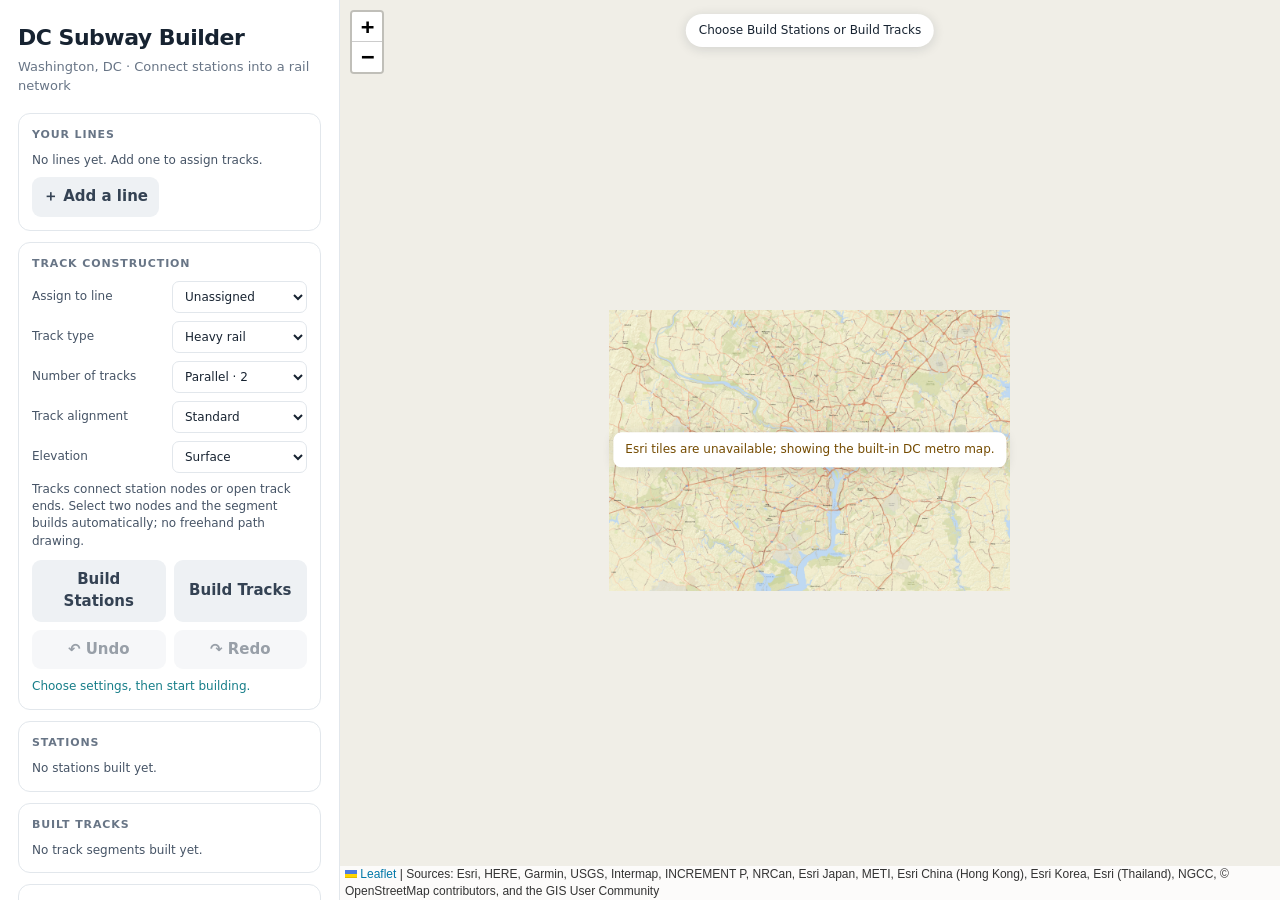
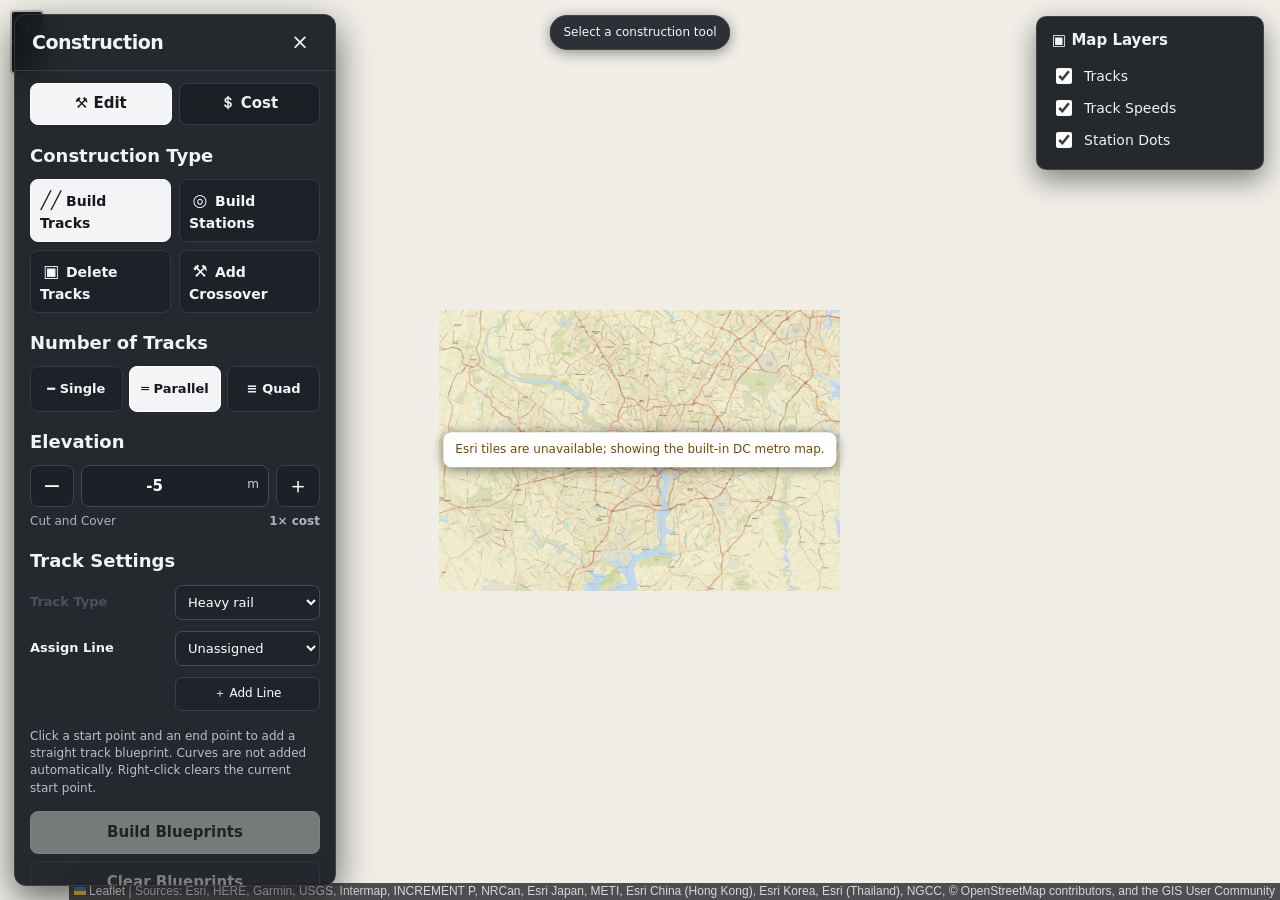
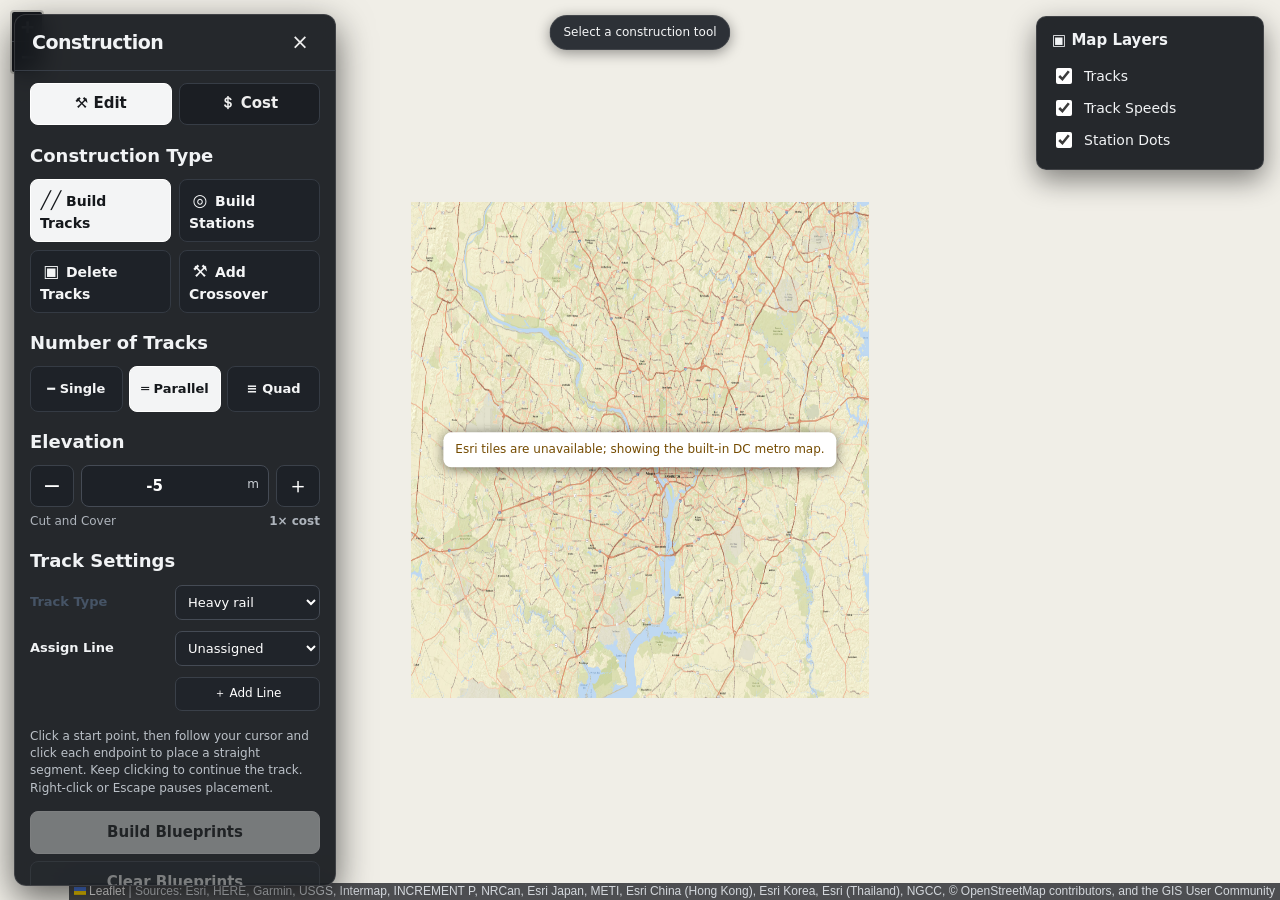
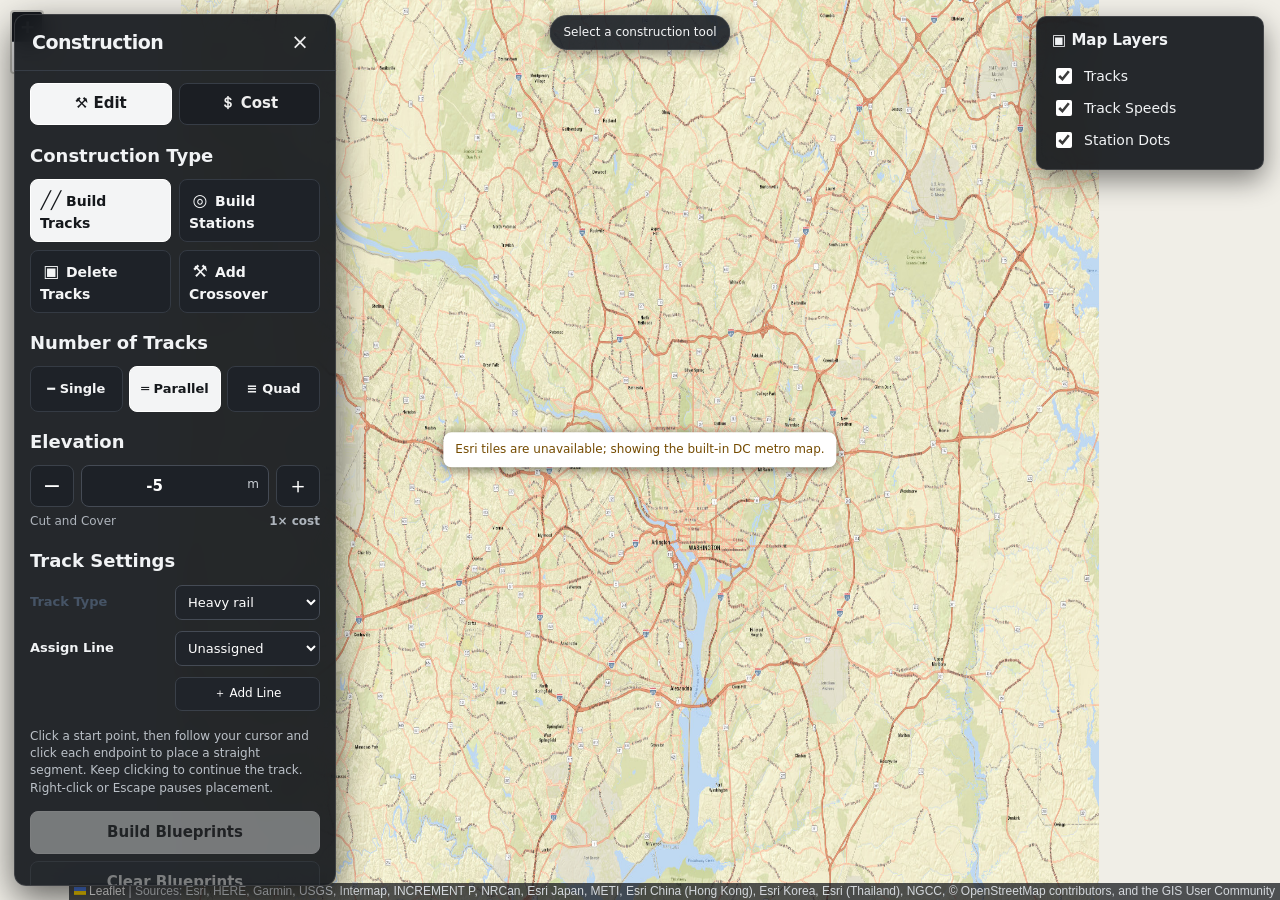
